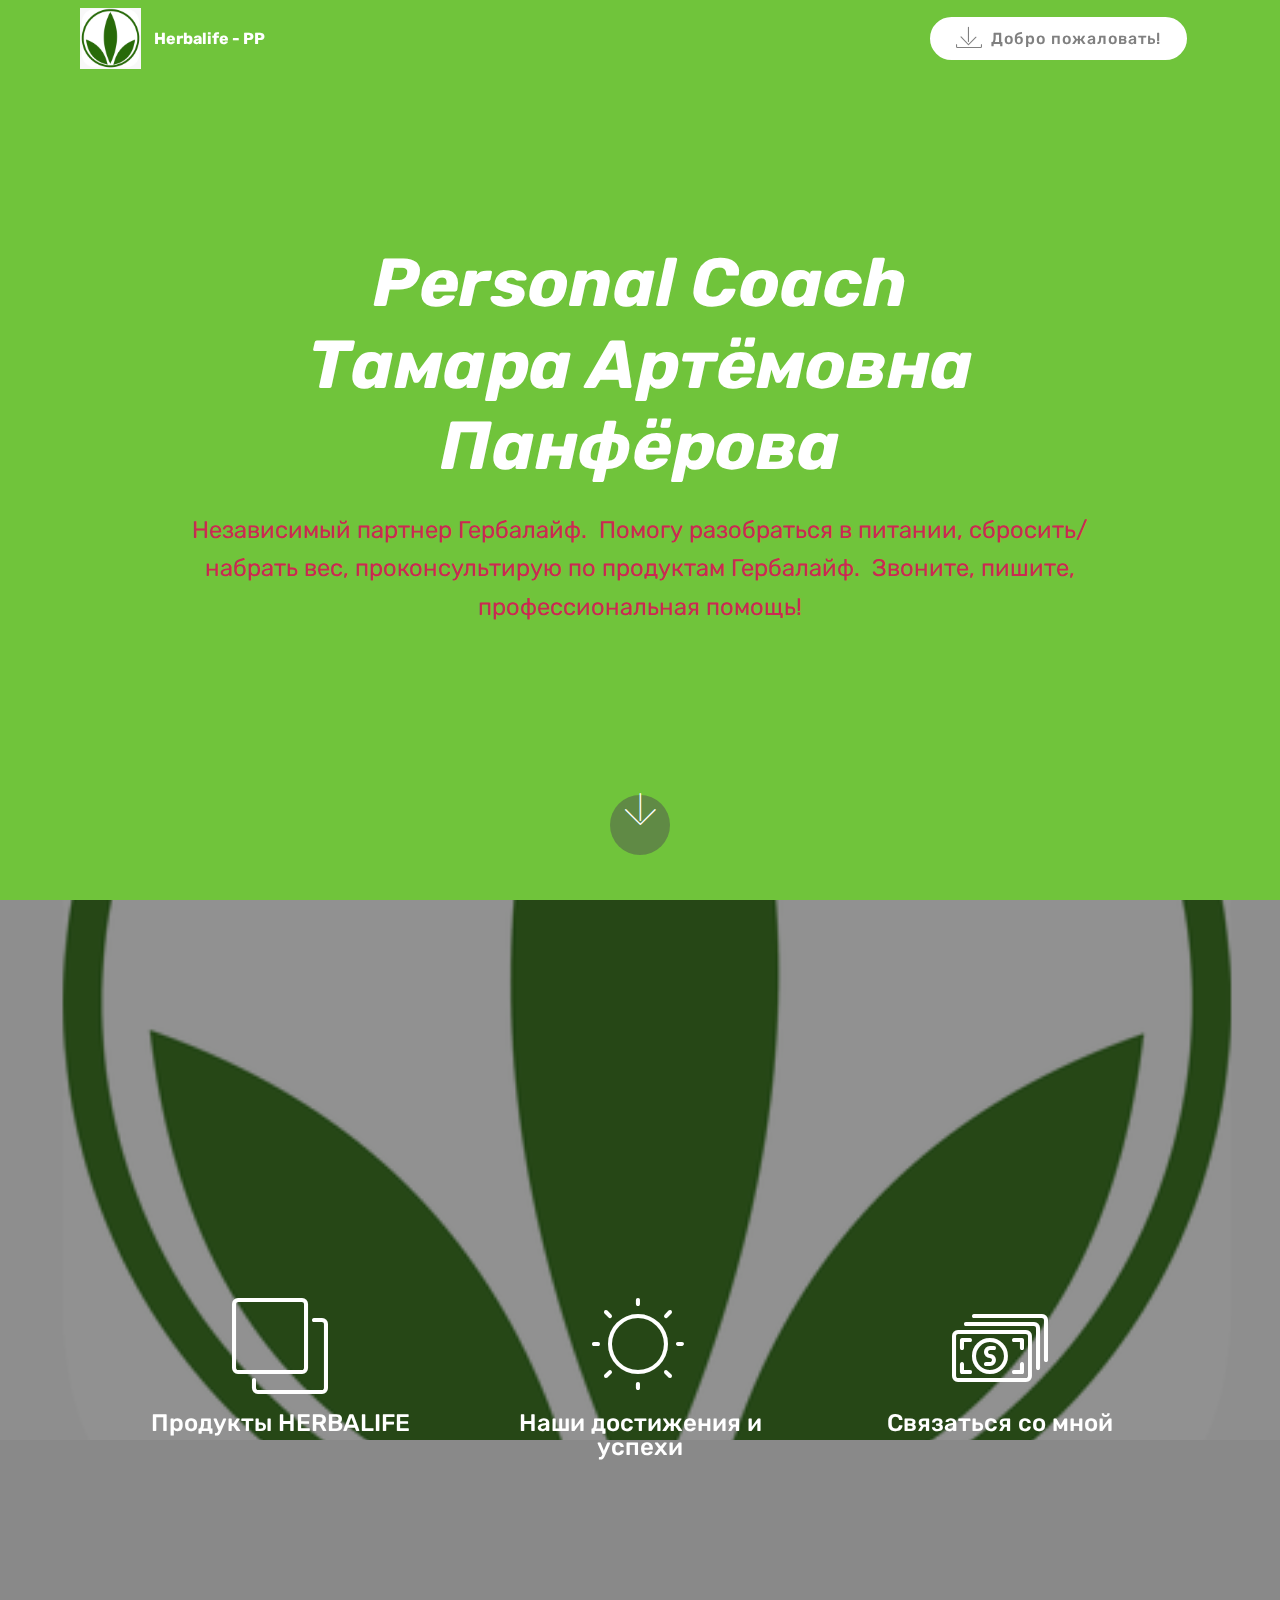
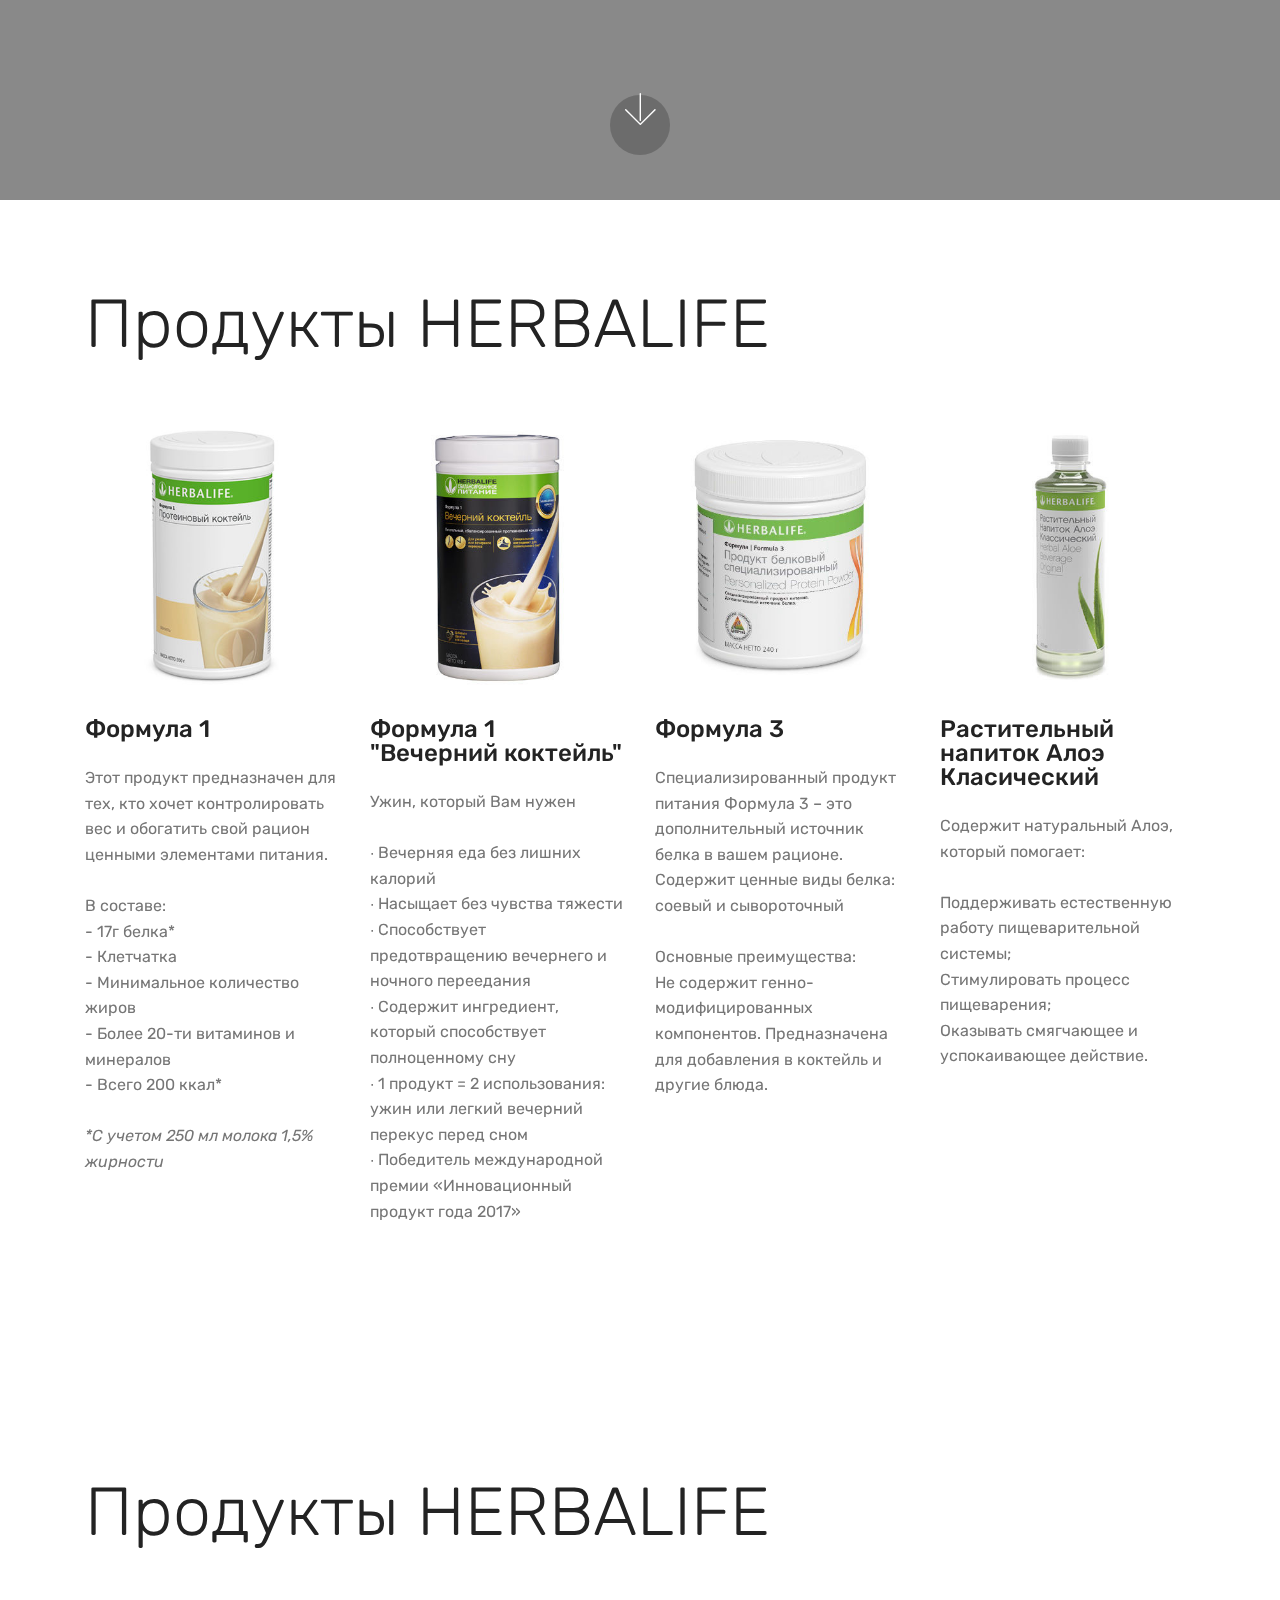
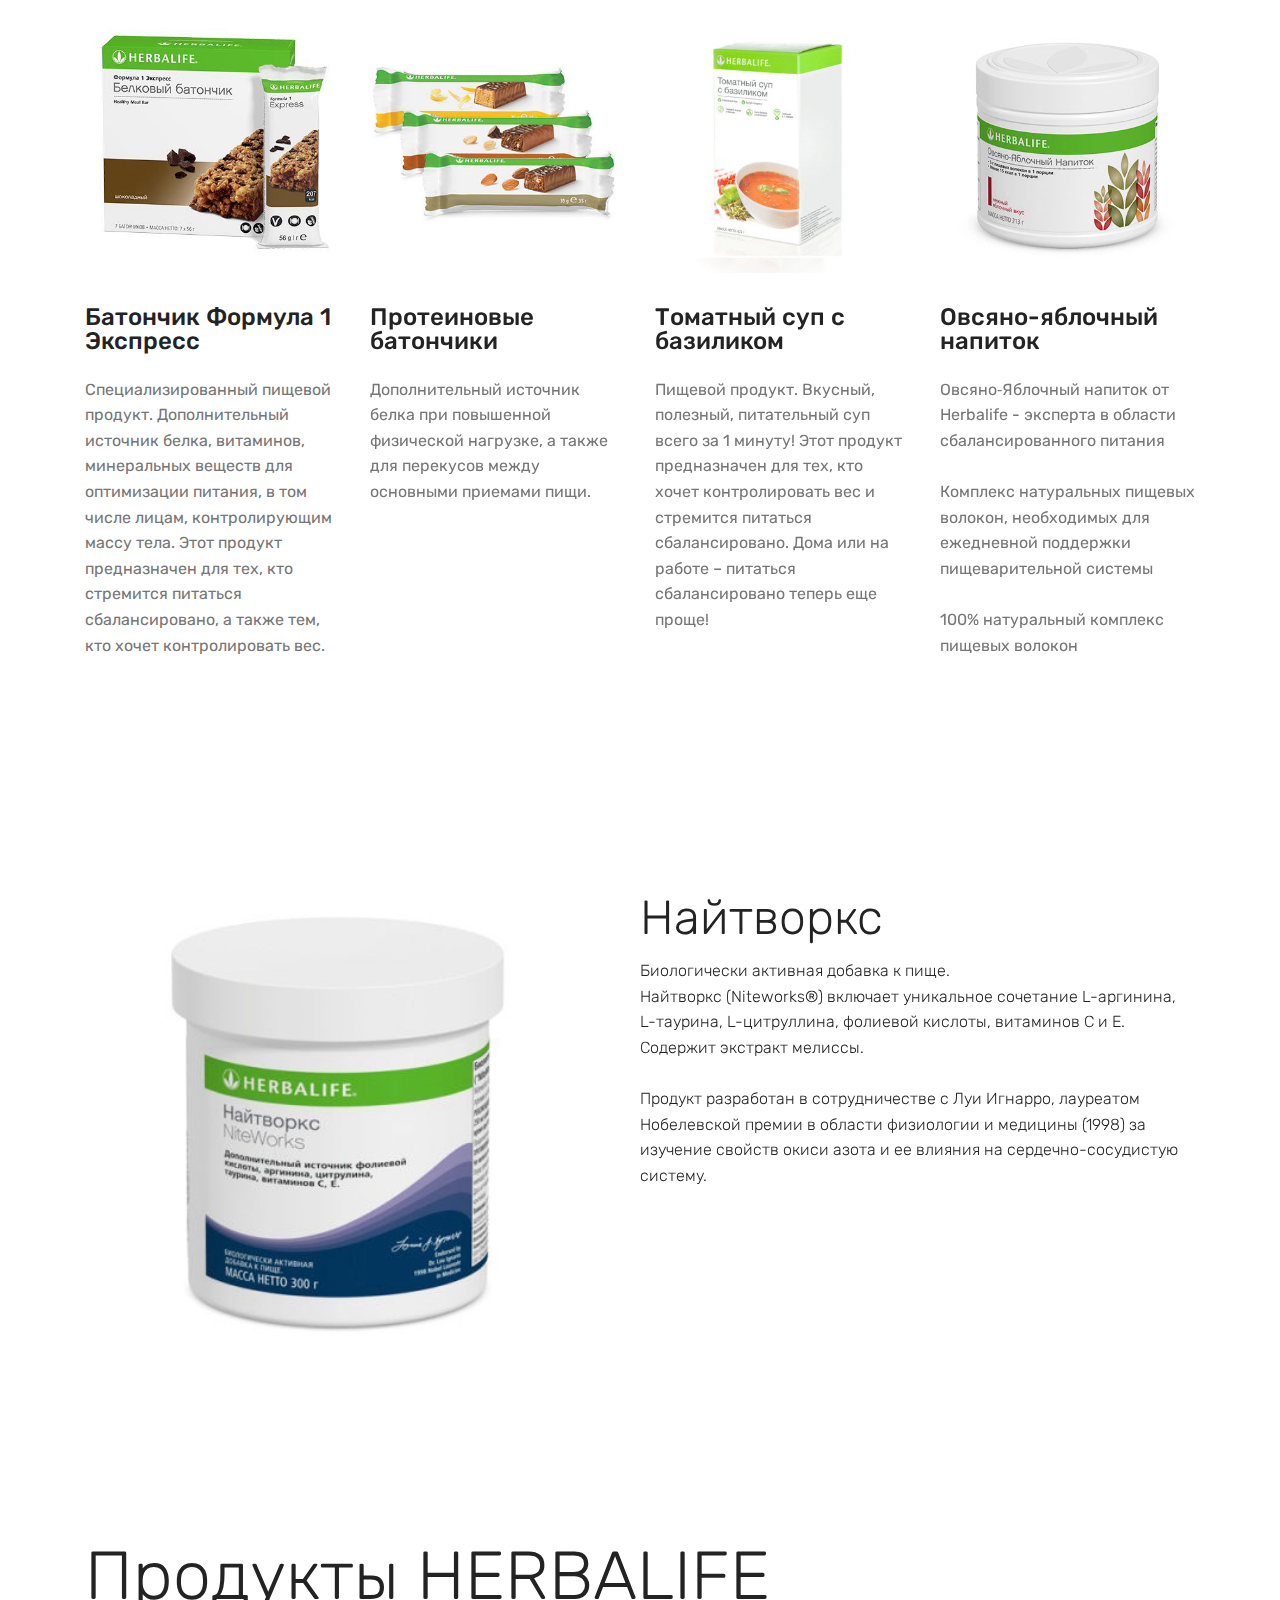
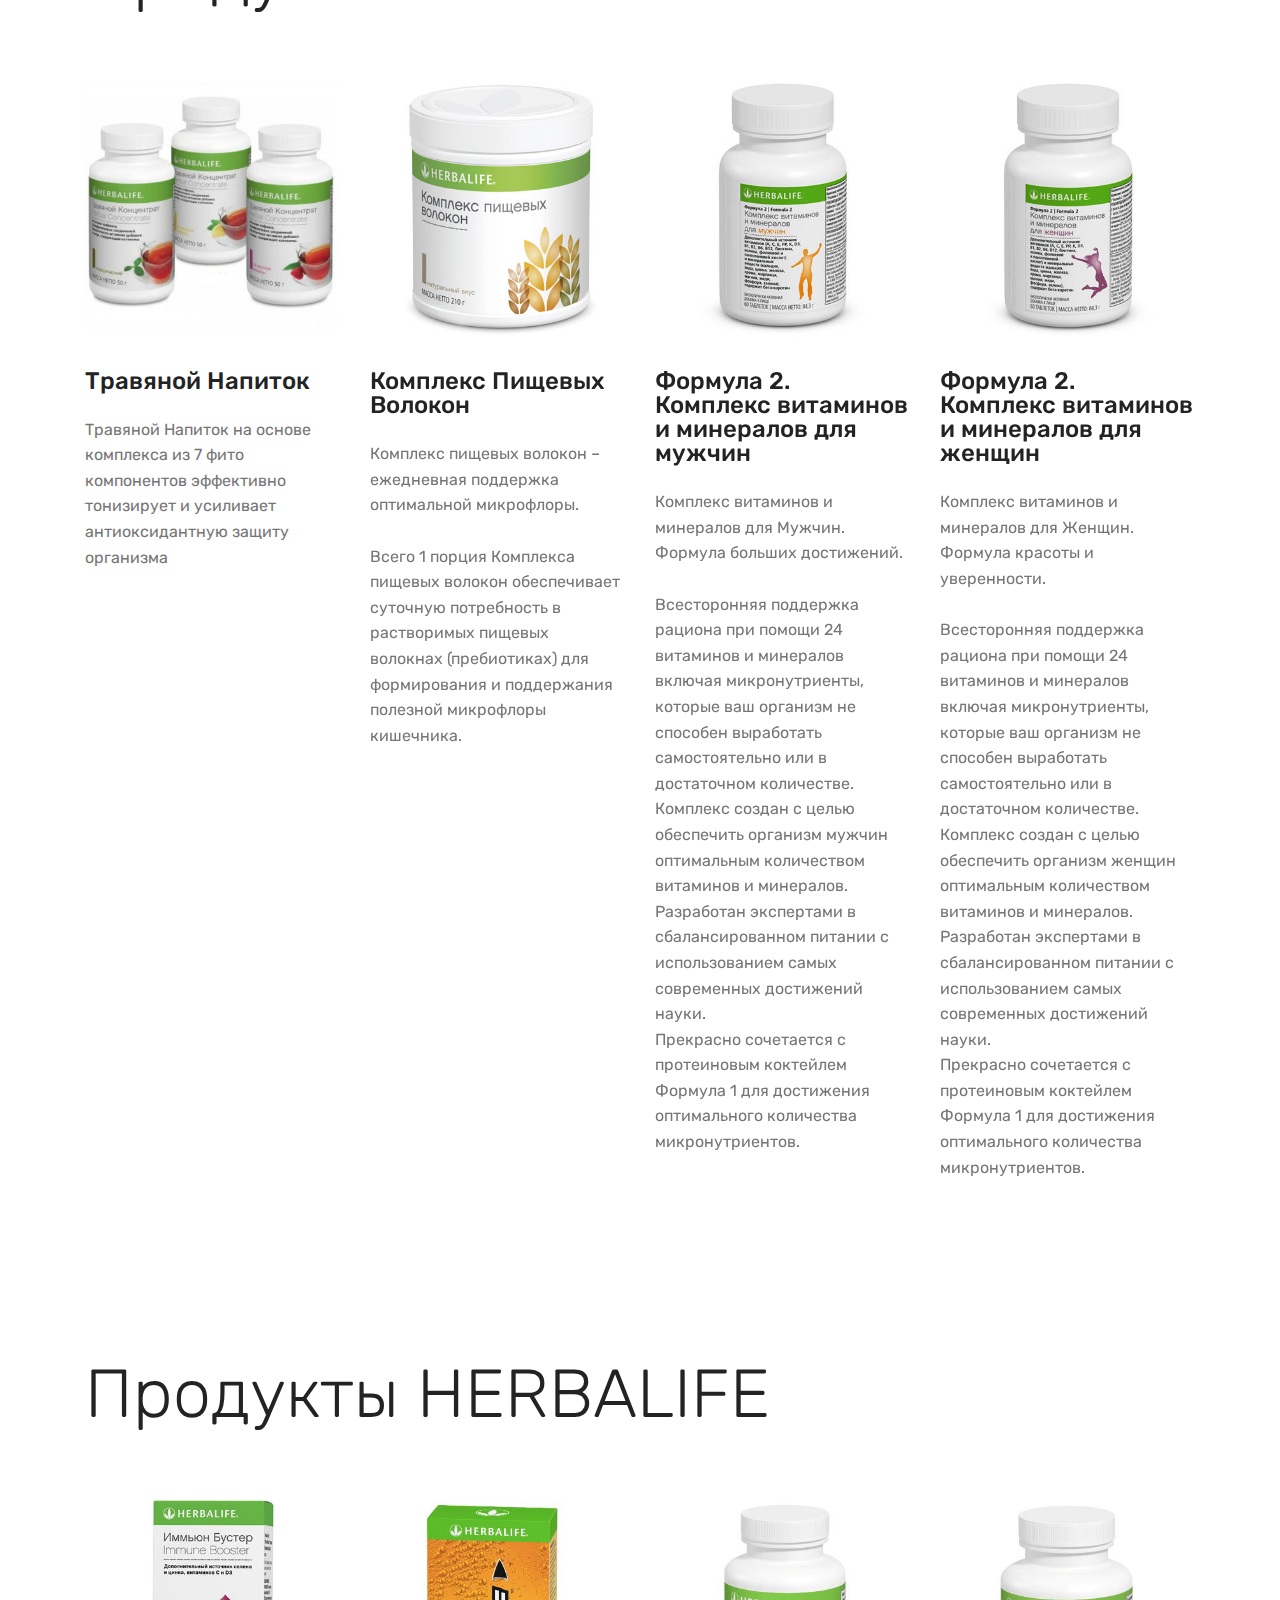
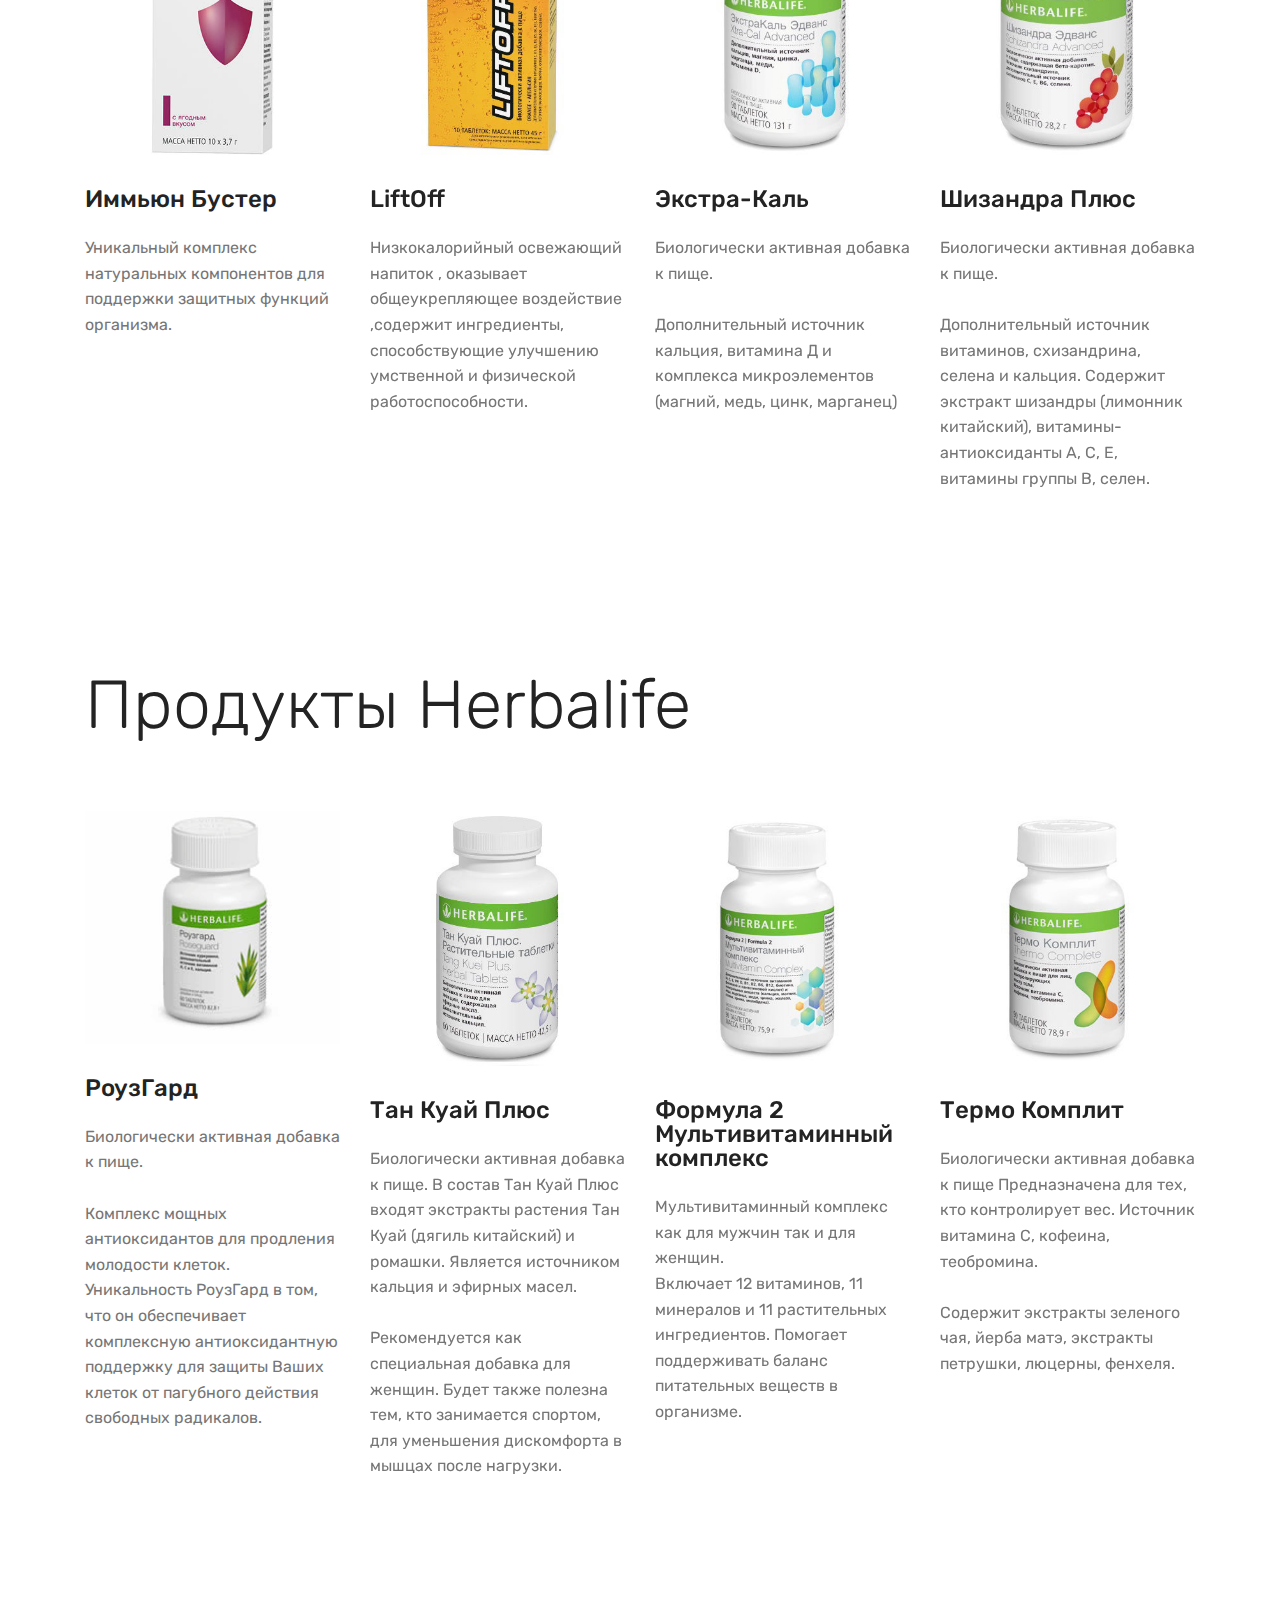
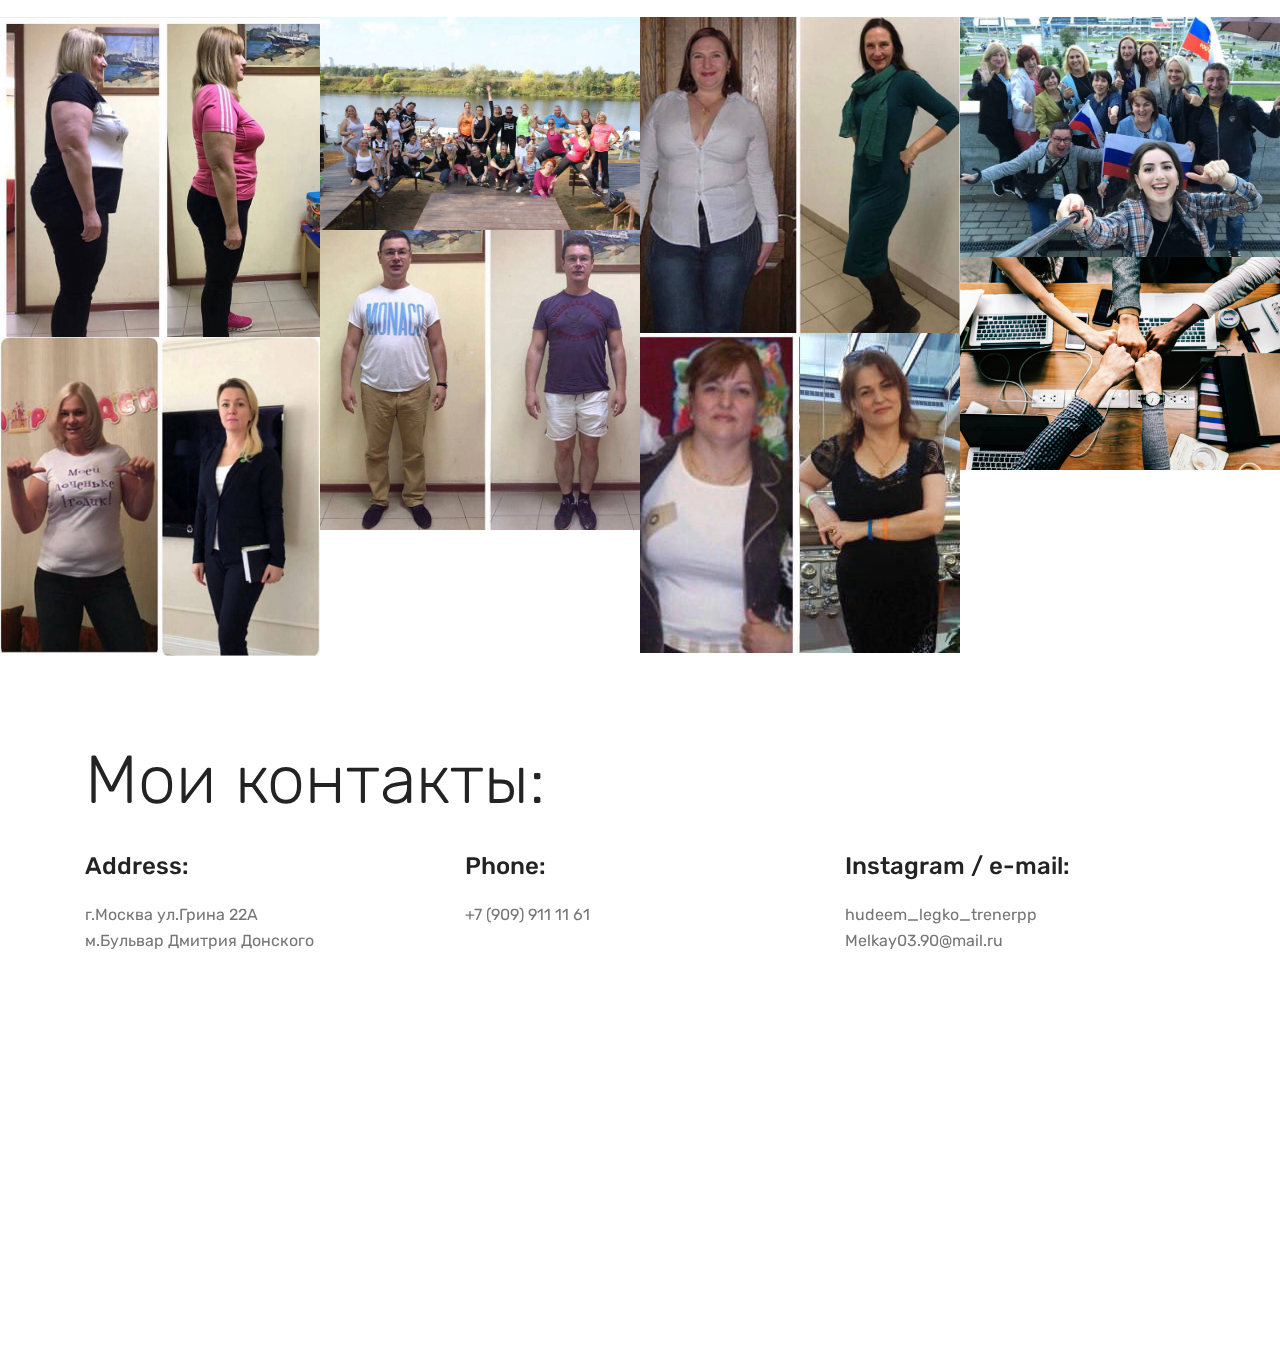
==== index.html @ 55d9c032 "create github pages" ====
<!DOCTYPE html>
<html  >
<head>
  <!-- Site made with Mobirise Website Builder v4.9.7, https://mobirise.com -->
  <meta charset="UTF-8">
  <meta http-equiv="X-UA-Compatible" content="IE=edge">
  <meta name="generator" content="Mobirise v4.9.7, mobirise.com">
  <meta name="viewport" content="width=device-width, initial-scale=1, minimum-scale=1">
  <link rel="shortcut icon" href="assets/images/1200x630wa-1-232x122.png" type="image/x-icon">
  <meta name="description" content="">
  
  <title>Home</title>
  <link rel="stylesheet" href="assets/web/assets/mobirise-icons/mobirise-icons.css">
  <link rel="stylesheet" href="assets/tether/tether.min.css">
  <link rel="stylesheet" href="assets/bootstrap/css/bootstrap.min.css">
  <link rel="stylesheet" href="assets/bootstrap/css/bootstrap-grid.min.css">
  <link rel="stylesheet" href="assets/bootstrap/css/bootstrap-reboot.min.css">
  <link rel="stylesheet" href="assets/dropdown/css/style.css">
  <link rel="stylesheet" href="assets/socicon/css/styles.css">
  <link rel="stylesheet" href="assets/theme/css/style.css">
  <link rel="stylesheet" href="assets/gallery/style.css">
  <link rel="stylesheet" href="assets/mobirise/css/mbr-additional.css" type="text/css">
  
  
  
</head>
<body>
  <section class="menu cid-qTkzRZLJNu" once="menu" id="menu1-0">

    

    <nav class="navbar navbar-expand beta-menu navbar-dropdown align-items-center navbar-fixed-top navbar-toggleable-sm bg-color transparent">
        <button class="navbar-toggler navbar-toggler-right" type="button" data-toggle="collapse" data-target="#navbarSupportedContent" aria-controls="navbarSupportedContent" aria-expanded="false" aria-label="Toggle navigation">
            <div class="hamburger">
                <span></span>
                <span></span>
                <span></span>
                <span></span>
            </div>
        </button>
        <div class="menu-logo">
            <div class="navbar-brand">
                <span class="navbar-logo">
                    <a href="https://mobirise.com">
                         <img src="assets/images/1200x630wa-1-232x122.png" alt="Mobirise" title="" style="height: 3.8rem;">
                    </a>
                </span>
                <span class="navbar-caption-wrap"><a class="navbar-caption text-white display-4" href="index.html#footer1-2">Herbalife - PP</a></span>
            </div>
        </div>
        <div class="collapse navbar-collapse" id="navbarSupportedContent">
            
            <div class="navbar-buttons mbr-section-btn"><a class="btn btn-sm btn-primary display-4" href="#top"><span class="mbri-save mbr-iconfont mbr-iconfont-btn"></span>
                    
                    Добро пожаловать!</a></div>
        </div>
    </nav>
</section>

<section class="engine"><a href="https://mobirise.info/s">free bootstrap theme</a></section><section class="cid-qTkA127IK8 mbr-fullscreen" id="header2-1">

    

    

    <div class="container align-center">
        <div class="row justify-content-md-center">
            <div class="mbr-white col-md-10">
                <h1 class="mbr-section-title mbr-bold pb-3 mbr-fonts-style display-1"><em>Personal Coach</em><br><em>Тамара Артёмовна Панфёрова</em></h1>
                
                <p class="mbr-text pb-3 mbr-fonts-style display-5">
                    Независимый партнер Гербалайф. &nbsp;Помогу разобраться в питании, сбросить/набрать вес, проконсультирую по продуктам Гербалайф. &nbsp;Звоните, пишите, профессиональная помощь!
                </p>
                
            </div>
        </div>
    </div>
    <div class="mbr-arrow hidden-sm-down" aria-hidden="true">
        <a href="#next">
            <i class="mbri-down mbr-iconfont"></i>
        </a>
    </div>
</section>

<section class="header12 cid-rp78kiZLvm mbr-fullscreen mbr-parallax-background" id="header12-h">

    

    <div class="mbr-overlay" style="opacity: 0.5; background-color: rgb(35, 35, 35);">
    </div>

    <div class="container  ">
            <div class="media-container">
                <div class="col-md-12 align-center">
                    <h1 class="mbr-section-title pb-3 mbr-white mbr-bold mbr-fonts-style display-1"></h1>
                    
                    

                    <div class="icons-media-container mbr-white">
                        <div class="card col-12 col-md-6 col-lg-4">
                            <div class="icon-block">
                            <a href="https://mobirise.co/">
                                <span class="mbri-layers mbr-iconfont"></span>
                            </a>
                            </div>
                            <h5 class="mbr-fonts-style display-5">Продукты HERBALIFE</h5>
                        </div>

                        <div class="card col-12 col-md-6 col-lg-4">
                            <div class="icon-block">
                                <a href="page1.html#gallery3-d" target="_blank">
                                    <span class="mbr-iconfont mbri-sun"></span>
                                </a>
                            </div>
                            <h5 class="mbr-fonts-style display-5">Наши достижения и успехи</h5>
                        </div>

                        <div class="card col-12 col-md-6 col-lg-4">
                            <div class="icon-block">
                                <a href="https://mobirise.co/">
                                    <span class="mbri-cash mbr-iconfont"></span>
                                </a>
                            </div>
                            <h5 class="mbr-fonts-style display-5">
                                Связаться со мной</h5>
                        </div>

                        
                    </div>
                </div>
            </div>
    </div>

    <div class="mbr-arrow hidden-sm-down" aria-hidden="true">
        <a href="#next">
            <i class="mbri-down mbr-iconfont"></i>
        </a>
    </div>
</section>

<section class="services1 cid-rp3eCXxbg6" id="services1-4">
    <!---->
    
    <!---->
    <!--Overlay-->
    
    <!--Container-->
    <div class="container">
        <div class="row justify-content-center">
            <!--Titles-->
            <div class="title pb-5 col-12">
                <h2 class="align-left pb-3 mbr-fonts-style display-1">
                    Продукты HERBALIFE</h2>
                
            </div>
            <!--Card-1-->
            <div class="card col-12 col-md-6 col-lg-3">
                <div class="card-wrapper">
                    <div class="card-img">
                        <img src="assets/images/formula1-400x400.jpg" alt="Mobirise" title="">
                    </div>
                    <div class="card-box pb-md-5">
                        <h4 class="card-title mbr-fonts-style display-5">Формула 1</h4>
                        <p class="mbr-text mbr-fonts-style display-7">
                            Этот продукт предназначен для тех, кто хочет контролировать вес и обогатить свой рацион ценными элементами питания.<br><br>В составе:
<br>- 17г белка*
<br>- Клетчатка
<br>- Минимальное количество жиров
<br>- Более 20-ти витаминов и минералов
<br>- Всего 200 ккал*
<br>
<br><em>*С учетом 250 мл молока 1,5% жирности</em><br>
                        </p>
                        <!--Btn-->
                        
                    </div>
                </div>
            </div>
            <!--Card-2-->
            <div class="card col-12 col-md-6 col-lg-3">
                <div class="card-wrapper">
                    <div class="card-img">
                        <img src="assets/images/-400x400.jpg" alt="Mobirise" title="">
                    </div>
                    <div class="card-box pb-md-5">
                        <h4 class="card-title mbr-fonts-style display-5">Формула 1 "Вечерний коктейль"</h4>
                        <p class="mbr-text mbr-fonts-style display-7">Ужин, который Вам нужен&nbsp;<br>
<br>∙ Вечерняя еда без лишних калорий<br>∙ Насыщает без чувства тяжести<br>∙ Способствует предотвращению вечернего и ночного переедания&nbsp;<br>∙ Содержит ингредиент, который способствует полноценному сну<br>∙ 1 продукт = 2 использования: ужин или легкий вечерний перекус перед сном
<br>∙ Победитель международной премии «Инновационный продукт года 2017»&nbsp;<br><br></p>
                        <!--Btn-->
                        
                    </div>
                </div>
            </div>
            <!--Card-3-->
            <div class="card col-12 col-md-6 col-lg-3">
                <div class="card-wrapper">
                    <div class="card-img">
                        <img src="assets/images/-400x400110.jpg" alt="Mobirise" title="">
                    </div>
                    <div class="card-box">
                        <h4 class="card-title mbr-fonts-style display-5">
                            Формула 3</h4>
                        <p class="mbr-text mbr-fonts-style display-7">
                            Специализированный продукт питания  Формула 3 – это дополнительный источник белка в вашем рационе. Содержит ценные виды белка: соевый и сывороточный<br><br>Основные преимущества:&nbsp;<br>Не содержит генно-модифицированных компонентов. Предназначена для добавления в коктейль и другие блюда.<br>
                        </p>
                        <!--Btn-->
                        
                    </div>
                </div>
            </div>
            <!--Card-4-->
            <div class="card col-12 col-md-6 col-lg-3 last-child">
                <div class="card-wrapper">
                    <div class="card-img">
                        <img src="assets/images/0006-herbal-aloe-concentrate-400x400.jpg" alt="Mobirise" title="">
                    </div>
                    <div class="card-box">
                        <h4 class="card-title mbr-fonts-style display-5">
                            Растительный напиток Алоэ Класический</h4>
                        <p class="mbr-text mbr-fonts-style display-7">Содержит натуральный Алоэ, который помогает:
<br>
<br>Поддерживать естественную работу пищеварительной системы;
<br>Стимулировать процесс пищеварения;
<br>Оказывать смягчающее и успокаивающее действие.</p>
                        <!--Btn-->
                        
                    </div>
                </div>
            </div>
        </div>
    </div>
</section>

<section class="services1 cid-rp3eEZZLVO" id="services1-5">
    <!---->
    
    <!---->
    <!--Overlay-->
    
    <!--Container-->
    <div class="container">
        <div class="row justify-content-center">
            <!--Titles-->
            <div class="title pb-5 col-12">
                <h2 class="align-left pb-3 mbr-fonts-style display-1">
                    Продукты HERBALIFE</h2>
                
            </div>
            <!--Card-1-->
            <div class="card col-12 col-md-6 col-lg-3">
                <div class="card-wrapper">
                    <div class="card-img">
                        <img src="assets/images/-400x400111.jpg" alt="Mobirise" title="">
                    </div>
                    <div class="card-box pb-md-5">
                        <h4 class="card-title mbr-fonts-style display-5">Батончик Формула 1  Экспресc</h4>
                        <p class="mbr-text mbr-fonts-style display-7">
                            Специализированный пищевой продукт. Дополнительный источник белка, витаминов, минеральных веществ для оптимизации питания, в том числе лицам, контролирующим массу тела. Этот продукт предназначен для тех, кто стремится питаться сбалансировано, а также тем, кто хочет контролировать вес.
                        </p>
                        <!--Btn-->
                        
                    </div>
                </div>
            </div>
            <!--Card-2-->
            <div class="card col-12 col-md-6 col-lg-3">
                <div class="card-wrapper">
                    <div class="card-img">
                        <img src="assets/images/0258-protein-bars-400x400.jpg" alt="Mobirise" title="">
                    </div>
                    <div class="card-box pb-md-5">
                        <h4 class="card-title mbr-fonts-style display-5">Протеиновые батончики</h4>
                        <p class="mbr-text mbr-fonts-style display-7">
                            Дополнительный источник белка при повышенной физической нагрузке, а также для перекусов между основными приемами пищи.
                        </p>
                        <!--Btn-->
                        
                    </div>
                </div>
            </div>
            <!--Card-3-->
            <div class="card col-12 col-md-6 col-lg-3">
                <div class="card-wrapper">
                    <div class="card-img">
                        <img src="assets/images/tomato-soup-155-400x400.jpg" alt="Mobirise" title="">
                    </div>
                    <div class="card-box">
                        <h4 class="card-title mbr-fonts-style display-5">Томатный суп с базиликом</h4>
                        <p class="mbr-text mbr-fonts-style display-7">
                            Пищевой продукт. Вкусный, полезный, питательный суп всего за 1 минуту! Этот продукт предназначен для тех, кто хочет контролировать вес и стремится питаться сбалансировано. Дома или на работе – питаться сбалансировано теперь еще проще!
                        </p>
                        <!--Btn-->
                        
                    </div>
                </div>
            </div>
            <!--Card-4-->
            <div class="card col-12 col-md-6 col-lg-3 last-child">
                <div class="card-wrapper">
                    <div class="card-img">
                        <img src="assets/images/2864-oatapple-fiber-400x400.jpg" alt="Mobirise" title="">
                    </div>
                    <div class="card-box">
                        <h4 class="card-title mbr-fonts-style display-5">Овсяно-яблочный напиток</h4>
                        <p class="mbr-text mbr-fonts-style display-7">Овсяно‐Яблочный напиток от Herbalife - эксперта в области сбалансированного питания
<br>
<br>Комплекс натуральных пищевых волокон, необходимых для ежедневной поддержки пищеварительной системы
<br>
<br>100% натуральный комплекс пищевых волокон</p>
                        <!--Btn-->
                        
                    </div>
                </div>
            </div>
        </div>
    </div>
</section>

<section class="services2 cid-rp3m6EIv7I" id="services2-8">
    <!---->
    
    <!---->
    <!--Overlay-->
    
    <!--Container-->
    <div class="container">
        <div class="col-md-12">
            <div class="media-container-row">
                <div class="mbr-figure" style="width: 50%;">
                    <img src="assets/images/0036-niteworks-new-400x400.jpg" alt="Mobirise" title="">
                </div>
                <div class="align-left aside-content">
                    <h2 class="mbr-title pt-2 mbr-fonts-style display-2">
                        Найтворкс
                    </h2>
                    <div class="mbr-section-text">
                        <p class="mbr-text text1 pt-2 mbr-light mbr-fonts-style display-7">Биологически активная добавка к пище.
<br>Найтворкс (Niteworks®) включает уникальное сочетание L-аргинина, L-таурина, L-цитруллина, фолиевой кислоты, витаминов С и Е. Содержит экстракт мелиссы.<br><br>Продукт разработан в сотрудничестве с Луи Игнарро, лауреатом Нобелевской премии в области физиологии и медицины (1998) за изучение свойств окиси азота и ее влияния на сердечно-сосудистую систему.<br></p>
                        
                    </div>
                    <!--Btn-->
                    
                </div>
            </div>
        </div>
    </div>
</section>

<section class="services1 cid-rp3mJ1euEC" id="services1-9">
    <!---->
    
    <!---->
    <!--Overlay-->
    
    <!--Container-->
    <div class="container">
        <div class="row justify-content-center">
            <!--Titles-->
            <div class="title pb-5 col-12">
                <h2 class="align-left pb-3 mbr-fonts-style display-1">Продукты HERBALIFE</h2>
                
            </div>
            <!--Card-1-->
            <div class="card col-12 col-md-6 col-lg-3">
                <div class="card-wrapper">
                    <div class="card-img">
                        <img src="assets/images/htc-new-105-400x399.jpg" alt="Mobirise" title="">
                    </div>
                    <div class="card-box pb-md-5">
                        <h4 class="card-title mbr-fonts-style display-5">Травяной  Напиток</h4>
                        <p class="mbr-text mbr-fonts-style display-7">
                            Травяной Напиток на основе комплекса из 7 фито компонентов эффективно тонизирует и усиливает антиоксидантную защиту организма
                        </p>
                        <!--Btn-->
                        
                    </div>
                </div>
            </div>
            <!--Card-2-->
            <div class="card col-12 col-md-6 col-lg-3">
                <div class="card-wrapper">
                    <div class="card-img">
                        <img src="assets/images/2865-2-400x400.jpg" alt="Mobirise" title="">
                    </div>
                    <div class="card-box pb-md-5">
                        <h4 class="card-title mbr-fonts-style display-5">Комплекс Пищевых Волокон</h4>
                        <p class="mbr-text mbr-fonts-style display-7">Комплекс пищевых волокон – ежедневная поддержка оптимальной микрофлоры.
<br>
<br>Всего 1 порция Комплекса пищевых волокон обеспечивает суточную потребность в растворимых пищевых волокнах (пребиотиках) для формирования и поддержания полезной микрофлоры кишечника.</p>
                        <!--Btn-->
                        
                    </div>
                </div>
            </div>
            <!--Card-3-->
            <div class="card col-12 col-md-6 col-lg-3">
                <div class="card-wrapper">
                    <div class="card-img">
                        <img src="assets/images/-400x400112.jpg" alt="Mobirise" title="">
                    </div>
                    <div class="card-box">
                        <h4 class="card-title mbr-fonts-style display-5">Формула 2. Комплекс витаминов и минералов для мужчин</h4>
                        <p class="mbr-text mbr-fonts-style display-7">Комплекс витаминов и минералов для Мужчин. Формула больших достижений.
<br>
<br>Всесторонняя поддержка рациона при помощи 24 витаминов и минералов включая микронутриенты, которые ваш организм не способен выработать самостоятельно или в достаточном количестве.
<br>Комплекс создан с целью обеспечить организм мужчин оптимальным количеством витаминов и минералов.
<br>Разработан экспертами в сбалансированном питании с использованием самых современных достижений науки.
<br>Прекрасно сочетается с протеиновым коктейлем Формула 1 для достижения оптимального количества микронутриентов.</p>
                        <!--Btn-->
                        
                    </div>
                </div>
            </div>
            <!--Card-4-->
            <div class="card col-12 col-md-6 col-lg-3 last-child">
                <div class="card-wrapper">
                    <div class="card-img">
                        <img src="assets/images/-400x400113.jpg" alt="Mobirise" title="">
                    </div>
                    <div class="card-box">
                        <h4 class="card-title mbr-fonts-style display-5">Формула 2. Комплекс витаминов и минералов для женщин</h4>
                        <p class="mbr-text mbr-fonts-style display-7">Комплекс витаминов и минералов для Женщин. Формула красоты и уверенности.
<br>
<br>Всесторонняя поддержка рациона при помощи 24 витаминов и минералов включая микронутриенты, которые ваш организм не способен выработать самостоятельно или в достаточном количестве.
<br>Комплекс создан с целью обеспечить организм женщин оптимальным количеством витаминов и минералов.
<br>Разработан экспертами в сбалансированном питании с использованием самых современных достижений науки.
<br>Прекрасно сочетается с протеиновым коктейлем Формула 1 для достижения оптимального количества микронутриентов.</p>
                        <!--Btn-->
                        
                    </div>
                </div>
            </div>
        </div>
    </div>
</section>

<section class="services1 cid-rp3mJIpO03" id="services1-a">
    <!---->
    
    <!---->
    <!--Overlay-->
    
    <!--Container-->
    <div class="container">
        <div class="row justify-content-center">
            <!--Titles-->
            <div class="title pb-5 col-12">
                <h2 class="align-left pb-3 mbr-fonts-style display-1">Продукты HERBALIFE</h2>
                
            </div>
            <!--Card-1-->
            <div class="card col-12 col-md-6 col-lg-3">
                <div class="card-wrapper">
                    <div class="card-img">
                        <img src="assets/images/-400x400114.jpg" alt="Mobirise" title="">
                    </div>
                    <div class="card-box pb-md-5">
                        <h4 class="card-title mbr-fonts-style display-5">Иммьюн Бустер</h4>
                        <p class="mbr-text mbr-fonts-style display-7">Уникальный комплекс натуральных компонентов для поддержки защитных функций организма.</p>
                        <!--Btn-->
                        
                    </div>
                </div>
            </div>
            <!--Card-2-->
            <div class="card col-12 col-md-6 col-lg-3">
                <div class="card-wrapper">
                    <div class="card-img">
                        <img src="assets/images/3151-liftoff-orange-new-400x400.jpg" alt="Mobirise" title="">
                    </div>
                    <div class="card-box pb-md-5">
                        <h4 class="card-title mbr-fonts-style display-5">
                            LiftOff
                        </h4>
                        <p class="mbr-text mbr-fonts-style display-7">
                            Низкокалорийный освежающий напиток , оказывает общеукрепляющее воздействие ,содержит ингредиенты, способствующие улучшению умственной и физической работоспособности.
                        </p>
                        <!--Btn-->
                        
                    </div>
                </div>
            </div>
            <!--Card-3-->
            <div class="card col-12 col-md-6 col-lg-3">
                <div class="card-wrapper">
                    <div class="card-img">
                        <img src="assets/images/0020-xtracal-advacned-new-400x400.jpg" alt="Mobirise" title="">
                    </div>
                    <div class="card-box">
                        <h4 class="card-title mbr-fonts-style display-5">
                            Экстра-Каль
                        </h4>
                        <p class="mbr-text mbr-fonts-style display-7">
                            Биологически активная добавка к пище. <br><br>Дополнительный источник кальция, витамина Д и комплекса микроэлементов (магний, медь, цинк, марганец)<br>
                        </p>
                        <!--Btn-->
                        
                    </div>
                </div>
            </div>
            <!--Card-4-->
            <div class="card col-12 col-md-6 col-lg-3 last-child">
                <div class="card-wrapper">
                    <div class="card-img">
                        <img src="assets/images/0022-schizandra-advanced-new-400x400.jpg" alt="Mobirise" title="">
                    </div>
                    <div class="card-box">
                        <h4 class="card-title mbr-fonts-style display-5">Шизандра Плюс</h4>
                        <p class="mbr-text mbr-fonts-style display-7">Биологически активная добавка к пище.
<br>
<br>Дополнительный источник витаминов, схизандрина, селена и кальция. Содержит экстракт шизандры (лимонник китайский), витамины-антиоксиданты А, С, Е, витамины группы В, селен.</p>
                        <!--Btn-->
                        
                    </div>
                </div>
            </div>
        </div>
    </div>
</section>

<section class="services1 cid-rp3re0swBE" id="services1-b">
    <!---->
    
    <!---->
    <!--Overlay-->
    
    <!--Container-->
    <div class="container">
        <div class="row justify-content-center">
            <!--Titles-->
            <div class="title pb-5 col-12">
                <h2 class="align-left pb-3 mbr-fonts-style display-1">Продукты Herbalife</h2>
                
            </div>
            <!--Card-1-->
            <div class="card col-12 col-md-6 col-lg-3">
                <div class="card-wrapper">
                    <div class="card-img">
                        <img src="assets/images/rouseguard-251x229.png" alt="Mobirise" title="">
                    </div>
                    <div class="card-box pb-md-5">
                        <h4 class="card-title mbr-fonts-style display-5">
                            РоузГард
                        </h4>
                        <p class="mbr-text mbr-fonts-style display-7">Биологически активная добавка к пище.
<br>
<br>Комплекс мощных антиоксидантов для продления молодости клеток.
<br>Уникальность РоузГард в том, что он обеспечивает комплексную антиоксидантную поддержку  для защиты Ваших клеток от пагубного действия свободных радикалов.</p>
                        <!--Btn-->
                        
                    </div>
                </div>
            </div>
            <!--Card-2-->
            <div class="card col-12 col-md-6 col-lg-3">
                <div class="card-wrapper">
                    <div class="card-img">
                        <img src="assets/images/0003-tang-kuei-plus-new-400x400.jpg" alt="Mobirise" title="">
                    </div>
                    <div class="card-box pb-md-5">
                        <h4 class="card-title mbr-fonts-style display-5">Тан Куай Плюс</h4>
                        <p class="mbr-text mbr-fonts-style display-7">
                            Биологически активная добавка к пище. В состав Тан Куай Плюс входят экстракты растения Тан Куай (дягиль китайский) и ромашки. Является источником кальция и эфирных масел.<br><br>Рекомендуется как специальная добавка для женщин. Будет также полезна тем, кто занимается спортом, для уменьшения дискомфорта в мышцах после нагрузки.&nbsp;<br>
                        </p>
                        <!--Btn-->
                        
                    </div>
                </div>
            </div>
            <!--Card-3-->
            <div class="card col-12 col-md-6 col-lg-3">
                <div class="card-wrapper">
                    <div class="card-img">
                        <img src="assets/images/3115-f2-400x400.jpg" alt="Mobirise" title="">
                    </div>
                    <div class="card-box">
                        <h4 class="card-title mbr-fonts-style display-5">Формула 2 Мультивитаминный  комплекс</h4>
                        <p class="mbr-text mbr-fonts-style display-7">
                            Мультивитаминный комплекс как для мужчин так и для женщин. <br>Включает 12 витаминов, 11 минералов и 11 растительных ингредиентов. Помогает поддерживать баланс питательных веществ в организме.
                        </p>
                        <!--Btn-->
                        
                    </div>
                </div>
            </div>
            <!--Card-4-->
            <div class="card col-12 col-md-6 col-lg-3 last-child">
                <div class="card-wrapper">
                    <div class="card-img">
                        <img src="assets/images/0050-termocomplete-new-400x400.jpg" alt="Mobirise" title="">
                    </div>
                    <div class="card-box">
                        <h4 class="card-title mbr-fonts-style display-5">Термо Комплит</h4>
                        <p class="mbr-text mbr-fonts-style display-7">
                            Биологически активная добавка к пище Предназначена для тех, кто контролирует вес. Источник витамина С, кофеина, теобромина.<br><br>Содержит экстракты зеленого чая, йерба матэ, экстракты петрушки, люцерны, фенхеля.&nbsp;<br>
                        </p>
                        <!--Btn-->
                        
                    </div>
                </div>
            </div>
        </div>
    </div>
</section>

<section class="mbr-gallery mbr-slider-carousel cid-rp3wYDKoS4" id="gallery3-d">

    

    <div>
        <div><!-- Filter --><!-- Gallery --><div class="mbr-gallery-row"><div class="mbr-gallery-layout-default"><div><div><div class="mbr-gallery-item mbr-gallery-item--p0" data-video-url="false" data-tags="Потрясающие"><div href="#lb-gallery3-d" data-slide-to="0" data-toggle="modal"><img src="assets/images/c9f6b59e-a775-4bc5-8f7c-9e37a6b9a6a2-732x734-732x734.jpg" alt="" title=""><span class="icon-focus"></span></div></div><div class="mbr-gallery-item mbr-gallery-item--p0" data-video-url="false" data-tags="Отзывчивый"><div href="#lb-gallery3-d" data-slide-to="1" data-toggle="modal"><img src="assets/images/04ceba4a-af18-4423-92ac-9ddd3e98c1d9-800x533-800x533.jpg" alt="" title=""><span class="icon-focus"></span></div></div><div class="mbr-gallery-item mbr-gallery-item--p0" data-video-url="false" data-tags="Творческий"><div href="#lb-gallery3-d" data-slide-to="2" data-toggle="modal"><img src="assets/images/86527d5d-b53d-46f9-92b8-8def27dcd910-750x741-750x741.jpg" alt="" title=""><span class="icon-focus"></span></div></div><div class="mbr-gallery-item mbr-gallery-item--p0" data-video-url="false" data-tags="Анимированный"><div href="#lb-gallery3-d" data-slide-to="3" data-toggle="modal"><img src="assets/images/0d13e28e-5e35-4077-9c3b-049a5fcb9562-800x601-800x601.jpg" alt="" title=""><span class="icon-focus"></span></div></div><div class="mbr-gallery-item mbr-gallery-item--p0" data-video-url="false" data-tags="Потрясающие"><div href="#lb-gallery3-d" data-slide-to="4" data-toggle="modal"><img src="assets/images/ddcdc5c0-7b39-4f5d-8b05-e878eb629ef5-750x703-750x703.jpg" alt="" title=""><span class="icon-focus"></span></div></div><div class="mbr-gallery-item mbr-gallery-item--p0" data-video-url="false" data-tags="Потрясающие"><div href="#lb-gallery3-d" data-slide-to="5" data-toggle="modal"><img src="assets/images/background6.jpg" alt="" title=""><span class="icon-focus"></span></div></div><div class="mbr-gallery-item mbr-gallery-item--p0" data-video-url="false" data-tags="Отзывчивый"><div href="#lb-gallery3-d" data-slide-to="6" data-toggle="modal"><img src="assets/images/320x320-320x320.jpg" alt="" title=""><span class="icon-focus"></span></div></div><div class="mbr-gallery-item mbr-gallery-item--p0" data-video-url="false" data-tags="Анимированный"><div href="#lb-gallery3-d" data-slide-to="7" data-toggle="modal"><img src="assets/images/d5f3eee0-7f43-4399-bbc8-40f4482822a2-750x747-750x747.jpg" alt="" title=""><span class="icon-focus"></span></div></div></div></div><div class="clearfix"></div></div></div><!-- Lightbox --><div data-app-prevent-settings="" class="mbr-slider modal fade carousel slide" tabindex="-1" data-keyboard="true" data-interval="false" id="lb-gallery3-d"><div class="modal-dialog"><div class="modal-content"><div class="modal-body"><div class="carousel-inner"><div class="carousel-item active"><img src="assets/images/c9f6b59e-a775-4bc5-8f7c-9e37a6b9a6a2-732x734.jpg" alt="" title=""></div><div class="carousel-item"><img src="assets/images/04ceba4a-af18-4423-92ac-9ddd3e98c1d9-800x533.jpg" alt="" title=""></div><div class="carousel-item"><img src="assets/images/86527d5d-b53d-46f9-92b8-8def27dcd910-750x741.jpg" alt="" title=""></div><div class="carousel-item"><img src="assets/images/0d13e28e-5e35-4077-9c3b-049a5fcb9562-800x601.jpg" alt="" title=""></div><div class="carousel-item"><img src="assets/images/ddcdc5c0-7b39-4f5d-8b05-e878eb629ef5-750x703.jpg" alt="" title=""></div><div class="carousel-item"><img src="assets/images/background6.jpg" alt="" title=""></div><div class="carousel-item"><img src="assets/images/-320x320.jpg" alt="" title=""></div><div class="carousel-item"><img src="assets/images/d5f3eee0-7f43-4399-bbc8-40f4482822a2-750x747.jpg" alt="" title=""></div></div><a class="carousel-control carousel-control-prev" role="button" data-slide="prev" href="#lb-gallery3-d"><span class="mbri-left mbr-iconfont" aria-hidden="true"></span><span class="sr-only">Previous</span></a><a class="carousel-control carousel-control-next" role="button" data-slide="next" href="#lb-gallery3-d"><span class="mbri-right mbr-iconfont" aria-hidden="true"></span><span class="sr-only">Next</span></a><a class="close" href="#" role="button" data-dismiss="modal"><span class="sr-only">Close</span></a></div></div></div></div></div>
    </div>

</section>

<section class="mbr-section contacts2 cid-rp3FzqI19u" id="contacts2-f">
    <!---->
    
    <!---->
    <!--Overlay-->
    
    <!--Container-->
    <div class="container">
        <div class="row">
            <!--Titles-->
            <div class="title col-12">
                <h2 class="align-left mbr-fonts-style display-1">
                    Мои контакты:</h2>
                
            </div>
            <div class="col-12">
                <div class="row justify-content-center">
                    <div class="col-12 col-md-4">
                        <div class="b b-adress">
                            <h5 class="align-left mbr-fonts-style m-0 display-5">
                                Address:
                            </h5>
                            <p class="mbr-text align-left mbr-fonts-style display-7">
                                г.Москва ул.Грина 22А<br>м.Бульвар Дмитрия Донского</p>
                        </div>
                    </div>
                    <div class="col-12 col-md-4">
                        <div class="b b-phone">
                            <h5 class="align-left mbr-fonts-style m-0 display-5">
                                Phone:
                            </h5>
                            <p class="mbr-text align-left mbr-fonts-style display-7">
                                +7 (909) 911 11 61</p>
                        </div>
                    </div>
                    <div class="col-12 col-md-4">
                        <div class="b b-mail">
                            <h5 class="align-left mbr-fonts-style m-0 display-5">Instagram / e-mail:
                            </h5>
                            <p class="mbr-text align-left mbr-fonts-style display-7">hudeem_legko_trenerpp <br>Melkay03.90@mail.ru</p>
                        </div>
                    </div>
                </div>
            </div>
        </div>
    </div>
</section>

<section class="cid-qTkAaeaxX5 mbr-reveal" id="footer1-2">

    

    

    <div class="container">
        <div class="media-container-row content text-white">
            <div class="col-12 col-md-3">
                <div class="media-wrap">
                    <a href="https://mobirise.com/">
                        <img src="assets/images/1468591203-herbalife-nutrition-logo-1-366x193.png" alt="Mobirise" title="">
                    </a>
                </div>
            </div>
            <div class="col-12 col-md-3 mbr-fonts-style display-7">
                <h5 class="pb-3">
                    Адрес:</h5>
                <p class="mbr-text">Российская Федерация<br>г. Москва ул. Грина 22а<br>3 этаж оф. 306&nbsp;<br>
                </p>
            </div>
            <div class="col-12 col-md-3 mbr-fonts-style display-7">
                <h5 class="pb-3">
                    Контакты:</h5>
                <p class="mbr-text">
                    Email: melkay03.90@mail.ru&nbsp;<br>Тел.: &nbsp; &nbsp;+7 (909) 911 11 61&nbsp;<br><br></p>
            </div>
            <div class="col-12 col-md-3 mbr-fonts-style display-7">
                <h5 class="pb-3">instagram:</h5>
                <p class="mbr-text"></p><p><a href="http://instagram.com/hudeem_legko_trenerpp" target="_blank"></a>hudeem_legko_trenerpp<br><br></p><p></p>
            </div>
        </div>
        <div class="footer-lower">
            <div class="media-container-row">
                <div class="col-sm-12">
                    <hr>
                </div>
            </div>
            <div class="media-container-row mbr-white">
                <div class="col-sm-6 copyright">
                    <p class="mbr-text mbr-fonts-style display-7">
                        © Copyright 2017 Mobirise - All Rights Reserved
                    </p>
                </div>
                <div class="col-md-6">
                    
                </div>
            </div>
        </div>
    </div>
</section>


  <script src="assets/web/assets/jquery/jquery.min.js"></script>
  <script src="assets/popper/popper.min.js"></script>
  <script src="assets/tether/tether.min.js"></script>
  <script src="assets/bootstrap/js/bootstrap.min.js"></script>
  <script src="assets/smoothscroll/smooth-scroll.js"></script>
  <script src="assets/dropdown/js/script.min.js"></script>
  <script src="assets/touchswipe/jquery.touch-swipe.min.js"></script>
  <script src="assets/parallax/jarallax.min.js"></script>
  <script src="assets/masonry/masonry.pkgd.min.js"></script>
  <script src="assets/imagesloaded/imagesloaded.pkgd.min.js"></script>
  <script src="assets/bootstrapcarouselswipe/bootstrap-carousel-swipe.js"></script>
  <script src="assets/vimeoplayer/jquery.mb.vimeo_player.js"></script>
  <script src="assets/theme/js/script.js"></script>
  <script src="assets/gallery/player.min.js"></script>
  <script src="assets/gallery/script.js"></script>
  <script src="assets/slidervideo/script.js"></script>
  
  
</body>
</html>
---- assets/web/assets/mobirise-icons/mobirise-icons.css ----
@font-face {
  font-family: 'MobiriseIcons';
  src:  url('mobirise-icons.eot?spat4u');
  src:  url('mobirise-icons.eot?spat4u#iefix') format('embedded-opentype'),
    url('mobirise-icons.ttf?spat4u') format('truetype'),
    url('mobirise-icons.woff?spat4u') format('woff'),
    url('mobirise-icons.svg?spat4u#MobiriseIcons') format('svg');
  font-weight: normal;
  font-style: normal;
}

[class^="mbri-"], [class*=" mbri-"] {
  /* use !important to prevent issues with browser extensions that change fonts */
  font-family: MobiriseIcons !important;
  speak: none;
  font-style: normal;
  font-weight: normal;
  font-variant: normal;
  text-transform: none;
  line-height: 1;

  /* Better Font Rendering =========== */
  -webkit-font-smoothing: antialiased;
  -moz-osx-font-smoothing: grayscale;
}

.mbri-add-submenu:before {
  content: "\e900";
}
.mbri-alert:before {
  content: "\e901";
}
.mbri-align-center:before {
  content: "\e902";
}
.mbri-align-justify:before {
  content: "\e903";
}
.mbri-align-left:before {
  content: "\e904";
}
.mbri-align-right:before {
  content: "\e905";
}
.mbri-android:before {
  content: "\e906";
}
.mbri-apple:before {
  content: "\e907";
}
.mbri-arrow-down:before {
  content: "\e908";
}
.mbri-arrow-next:before {
  content: "\e909";
}
.mbri-arrow-prev:before {
  content: "\e90a";
}
.mbri-arrow-up:before {
  content: "\e90b";
}
.mbri-bold:before {
  content: "\e90c";
}
.mbri-bookmark:before {
  content: "\e90d";
}
.mbri-bootstrap:before {
  content: "\e90e";
}
.mbri-briefcase:before {
  content: "\e90f";
}
.mbri-browse:before {
  content: "\e910";
}
.mbri-bulleted-list:before {
  content: "\e911";
}
.mbri-calendar:before {
  content: "\e912";
}
.mbri-camera:before {
  content: "\e913";
}
.mbri-cart-add:before {
  content: "\e914";
}
.mbri-cart-full:before {
  content: "\e915";
}
.mbri-cash:before {
  content: "\e916";
}
.mbri-change-style:before {
  content: "\e917";
}
.mbri-chat:before {
  content: "\e918";
}
.mbri-clock:before {
  content: "\e919";
}
.mbri-close:before {
  content: "\e91a";
}
.mbri-cloud:before {
  content: "\e91b";
}
.mbri-code:before {
  content: "\e91c";
}
.mbri-contact-form:before {
  content: "\e91d";
}
.mbri-credit-card:before {
  content: "\e91e";
}
.mbri-cursor-click:before {
  content: "\e91f";
}
.mbri-cust-feedback:before {
  content: "\e920";
}
.mbri-database:before {
  content: "\e921";
}
.mbri-delivery:before {
  content: "\e922";
}
.mbri-desktop:before {
  content: "\e923";
}
.mbri-devices:before {
  content: "\e924";
}
.mbri-down:before {
  content: "\e925";
}
.mbri-download:before {
  content: "\e989";
}
.mbri-drag-n-drop:before {
  content: "\e927";
}
.mbri-drag-n-drop2:before {
  content: "\e928";
}
.mbri-edit:before {
  content: "\e929";
}
.mbri-edit2:before {
  content: "\e92a";
}
.mbri-error:before {
  content: "\e92b";
}
.mbri-extension:before {
  content: "\e92c";
}
.mbri-features:before {
  content: "\e92d";
}
.mbri-file:before {
  content: "\e92e";
}
.mbri-flag:before {
  content: "\e92f";
}
.mbri-folder:before {
  content: "\e930";
}
.mbri-gift:before {
  content: "\e931";
}
.mbri-github:before {
  content: "\e932";
}
.mbri-globe:before {
  content: "\e933";
}
.mbri-globe-2:before {
  content: "\e934";
}
.mbri-growing-chart:before {
  content: "\e935";
}
.mbri-hearth:before {
  content: "\e936";
}
.mbri-help:before {
  content: "\e937";
}
.mbri-home:before {
  content: "\e938";
}
.mbri-hot-cup:before {
  content: "\e939";
}
.mbri-idea:before {
  content: "\e93a";
}
.mbri-image-gallery:before {
  content: "\e93b";
}
.mbri-image-slider:before {
  content: "\e93c";
}
.mbri-info:before {
  content: "\e93d";
}
.mbri-italic:before {
  content: "\e93e";
}
.mbri-key:before {
  content: "\e93f";
}
.mbri-laptop:before {
  content: "\e940";
}
.mbri-layers:before {
  content: "\e941";
}
.mbri-left-right:before {
  content: "\e942";
}
.mbri-left:before {
  content: "\e943";
}
.mbri-letter:before {
  content: "\e944";
}
.mbri-like:before {
  content: "\e945";
}
.mbri-link:before {
  content: "\e946";
}
.mbri-lock:before {
  content: "\e947";
}
.mbri-login:before {
  content: "\e948";
}
.mbri-logout:before {
  content: "\e949";
}
.mbri-magic-stick:before {
  content: "\e94a";
}
.mbri-map-pin:before {
  content: "\e94b";
}
.mbri-menu:before {
  content: "\e94c";
}
.mbri-mobile:before {
  content: "\e94d";
}
.mbri-mobile2:before {
  content: "\e94e";
}
.mbri-mobirise:before {
  content: "\e94f";
}
.mbri-more-horizontal:before {
  content: "\e950";
}
.mbri-more-vertical:before {
  content: "\e951";
}
.mbri-music:before {
  content: "\e952";
}
.mbri-new-file:before {
  content: "\e953";
}
.mbri-numbered-list:before {
  content: "\e954";
}
.mbri-opened-folder:before {
  content: "\e955";
}
.mbri-pages:before {
  content: "\e956";
}
.mbri-paper-plane:before {
  content: "\e957";
}
.mbri-paperclip:before {
  content: "\e958";
}
.mbri-photo:before {
  content: "\e959";
}
.mbri-photos:before {
  content: "\e95a";
}
.mbri-pin:before {
  content: "\e95b";
}
.mbri-play:before {
  content: "\e95c";
}
.mbri-plus:before {
  content: "\e95d";
}
.mbri-preview:before {
  content: "\e95e";
}
.mbri-print:before {
  content: "\e95f";
}
.mbri-protect:before {
  content: "\e960";
}
.mbri-question:before {
  content: "\e961";
}
.mbri-quote-left:before {
  content: "\e962";
}
.mbri-quote-right:before {
  content: "\e963";
}
.mbri-refresh:before {
  content: "\e964";
}
.mbri-responsive:before {
  content: "\e965";
}
.mbri-right:before {
  content: "\e966";
}
.mbri-rocket:before {
  content: "\e967";
}
.mbri-sad-face:before {
  content: "\e968";
}
.mbri-sale:before {
  content: "\e969";
}
.mbri-save:before {
  content: "\e96a";
}
.mbri-search:before {
  content: "\e96b";
}
.mbri-setting:before {
  content: "\e96c";
}
.mbri-setting2:before {
  content: "\e96d";
}
.mbri-setting3:before {
  content: "\e96e";
}
.mbri-share:before {
  content: "\e96f";
}
.mbri-shopping-bag:before {
  content: "\e970";
}
.mbri-shopping-basket:before {
  content: "\e971";
}
.mbri-shopping-cart:before {
  content: "\e972";
}
.mbri-sites:before {
  content: "\e973";
}
.mbri-smile-face:before {
  content: "\e974";
}
.mbri-speed:before {
  content: "\e975";
}
.mbri-star:before {
  content: "\e976";
}
.mbri-success:before {
  content: "\e977";
}
.mbri-sun:before {
  content: "\e978";
}
.mbri-sun2:before {
  content: "\e979";
}
.mbri-tablet:before {
  content: "\e97a";
}
.mbri-tablet-vertical:before {
  content: "\e97b";
}
.mbri-target:before {
  content: "\e97c";
}
.mbri-timer:before {
  content: "\e97d";
}
.mbri-to-ftp:before {
  content: "\e97e";
}
.mbri-to-local-drive:before {
  content: "\e97f";
}
.mbri-touch-swipe:before {
  content: "\e980";
}
.mbri-touch:before {
  content: "\e981";
}
.mbri-trash:before {
  content: "\e982";
}
.mbri-underline:before {
  content: "\e983";
}
.mbri-unlink:before {
  content: "\e984";
}
.mbri-unlock:before {
  content: "\e985";
}
.mbri-up-down:before {
  content: "\e986";
}
.mbri-up:before {
  content: "\e987";
}
.mbri-update:before {
  content: "\e988";
}
.mbri-upload:before {
 content: "\e926"; 
}
.mbri-user:before {
  content: "\e98a";
}
.mbri-user2:before {
  content: "\e98b";
}
.mbri-users:before {
  content: "\e98c";
}
.mbri-video:before {
  content: "\e98d";
}
.mbri-video-play:before {
  content: "\e98e";
}
.mbri-watch:before {
  content: "\e98f";
}
.mbri-website-theme:before {
  content: "\e990";
}
.mbri-wifi:before {
  content: "\e991";
}
.mbri-windows:before {
  content: "\e992";
}
.mbri-zoom-out:before {
  content: "\e993";
}
.mbri-redo:before {
  content: "\e994";
}
.mbri-undo:before {
  content: "\e995";
}
---- assets/dropdown/css/style.css ----
.navbar-dropdown {
  left: 0;
  padding: 0;
  position: absolute;
  right: 0;
  top: 0;
  transition: all 0.45s ease;
  z-index: 1030;
  background: #282828; }
  .navbar-dropdown .navbar-logo {
    margin-right: 0.8rem;
    transition: margin 0.3s ease-in-out;
    vertical-align: middle; }
    .navbar-dropdown .navbar-logo img {
      height: 3.125rem;
      transition: all 0.3s ease-in-out; }
    .navbar-dropdown .navbar-logo.mbr-iconfont {
      font-size: 3.125rem;
      line-height: 3.125rem; }
  .navbar-dropdown .navbar-caption {
    font-weight: 700;
    white-space: normal;
    vertical-align: -4px;
    line-height: 3.125rem !important; }
    .navbar-dropdown .navbar-caption, .navbar-dropdown .navbar-caption:hover {
      color: inherit;
      text-decoration: none; }
  .navbar-dropdown .mbr-iconfont + .navbar-caption {
    vertical-align: -1px; }
  .navbar-dropdown.navbar-fixed-top {
    position: fixed; }
  .navbar-dropdown .navbar-brand span {
    vertical-align: -4px; }
  .navbar-dropdown.bg-color.transparent {
    background: none; }
  .navbar-dropdown.navbar-short .navbar-brand {
    padding: 0.625rem 0; }
    .navbar-dropdown.navbar-short .navbar-brand span {
      vertical-align: -1px; }
  .navbar-dropdown.navbar-short .navbar-caption {
    line-height: 2.375rem !important;
    vertical-align: -2px; }
  .navbar-dropdown.navbar-short .navbar-logo {
    margin-right: 0.5rem; }
    .navbar-dropdown.navbar-short .navbar-logo img {
      height: 2.375rem; }
    .navbar-dropdown.navbar-short .navbar-logo.mbr-iconfont {
      font-size: 2.375rem;
      line-height: 2.375rem; }
  .navbar-dropdown.navbar-short .mbr-table-cell {
    height: 3.625rem; }
  .navbar-dropdown .navbar-close {
    left: 0.6875rem;
    position: fixed;
    top: 0.75rem;
    z-index: 1000; }
  .navbar-dropdown .hamburger-icon {
    content: "";
    display: inline-block;
    vertical-align: middle;
    width: 16px;
    -webkit-box-shadow: 0 -6px 0 1px #282828,0 0 0 1px #282828,0 6px 0 1px #282828;
    -moz-box-shadow: 0 -6px 0 1px #282828,0 0 0 1px #282828,0 6px 0 1px #282828;
    box-shadow: 0 -6px 0 1px #282828,0 0 0 1px #282828,0 6px 0 1px #282828; }

.dropdown-menu .dropdown-toggle[data-toggle="dropdown-submenu"]::after {
  border-bottom: 0.35em solid transparent;
  border-left: 0.35em solid;
  border-right: 0;
  border-top: 0.35em solid transparent;
  margin-left: 0.3rem; }

.dropdown-menu .dropdown-item:focus {
  outline: 0; }

.nav-dropdown {
  font-size: 0.75rem;
  font-weight: 500;
  height: auto !important; }
  .nav-dropdown .nav-btn {
    padding-left: 1rem; }
  .nav-dropdown .link {
    margin: .667em 1.667em;
    font-weight: 500;
    padding: 0;
    transition: color .2s ease-in-out; }
    .nav-dropdown .link.dropdown-toggle {
      margin-right: 2.583em; }
      .nav-dropdown .link.dropdown-toggle::after {
        margin-left: .25rem;
        border-top: 0.35em solid;
        border-right: 0.35em solid transparent;
        border-left: 0.35em solid transparent;
        border-bottom: 0; }
      .nav-dropdown .link.dropdown-toggle[aria-expanded="true"] {
        margin: 0;
        padding: 0.667em 3.263em  0.667em 1.667em; }
  .nav-dropdown .link::after,
  .nav-dropdown .dropdown-item::after {
    color: inherit; }
  .nav-dropdown .btn {
    font-size: 0.75rem;
    font-weight: 700;
    letter-spacing: 0;
    margin-bottom: 0;
    padding-left: 1.25rem;
    padding-right: 1.25rem; }
  .nav-dropdown .dropdown-menu {
    border-radius: 0;
    border: 0;
    left: 0;
    margin: 0;
    padding-bottom: 1.25rem;
    padding-top: 1.25rem;
    position: relative; }
  .nav-dropdown .dropdown-submenu {
    margin-left: 0.125rem;
    top: 0; }
  .nav-dropdown .dropdown-item {
    font-weight: 500;
    line-height: 2;
    padding: 0.3846em 4.615em 0.3846em 1.5385em;
    position: relative;
    transition: color .2s ease-in-out, background-color .2s ease-in-out; }
    .nav-dropdown .dropdown-item::after {
      margin-top: -0.3077em;
      position: absolute;
      right: 1.1538em;
      top: 50%; }
    .nav-dropdown .dropdown-item:focus, .nav-dropdown .dropdown-item:hover {
      background: none; }

@media (max-width: 767px) {
  .nav-dropdown.navbar-toggleable-sm {
    bottom: 0;
    display: none;
    left: 0;
    overflow-x: hidden;
    position: fixed;
    top: 0;
    transform: translateX(-100%);
    -ms-transform: translateX(-100%);
    -webkit-transform: translateX(-100%);
    width: 18.75rem;
    z-index: 999; } }
.nav-dropdown.navbar-toggleable-xl {
  bottom: 0;
  display: none;
  left: 0;
  overflow-x: hidden;
  position: fixed;
  top: 0;
  transform: translateX(-100%);
  -ms-transform: translateX(-100%);
  -webkit-transform: translateX(-100%);
  width: 18.75rem;
  z-index: 999; }

.nav-dropdown-sm {
  display: block !important;
  overflow-x: hidden;
  overflow: auto;
  padding-top: 3.875rem; }
  .nav-dropdown-sm::after {
    content: "";
    display: block;
    height: 3rem;
    width: 100%; }
  .nav-dropdown-sm.collapse.in ~ .navbar-close {
    display: block !important; }
  .nav-dropdown-sm.collapsing, .nav-dropdown-sm.collapse.in {
    transform: translateX(0);
    -ms-transform: translateX(0);
    -webkit-transform: translateX(0);
    transition: all 0.25s ease-out;
    -webkit-transition: all 0.25s ease-out;
    background: #282828; }
  .nav-dropdown-sm.collapsing[aria-expanded="false"] {
    transform: translateX(-100%);
    -ms-transform: translateX(-100%);
    -webkit-transform: translateX(-100%); }
  .nav-dropdown-sm .nav-item {
    display: block;
    margin-left: 0 !important;
    padding-left: 0; }
  .nav-dropdown-sm .link,
  .nav-dropdown-sm .dropdown-item {
    border-top: 1px dotted rgba(255, 255, 255, 0.1);
    font-size: 0.8125rem;
    line-height: 1.6;
    margin: 0 !important;
    padding: 0.875rem 2.4rem 0.875rem 1.5625rem !important;
    position: relative;
    white-space: normal; }
    .nav-dropdown-sm .link:focus, .nav-dropdown-sm .link:hover,
    .nav-dropdown-sm .dropdown-item:focus,
    .nav-dropdown-sm .dropdown-item:hover {
      background: rgba(0, 0, 0, 0.2) !important;
      color: #c0a375; }
  .nav-dropdown-sm .nav-btn {
    position: relative;
    padding: 1.5625rem 1.5625rem 0 1.5625rem; }
    .nav-dropdown-sm .nav-btn::before {
      border-top: 1px dotted rgba(255, 255, 255, 0.1);
      content: "";
      left: 0;
      position: absolute;
      top: 0;
      width: 100%; }
    .nav-dropdown-sm .nav-btn + .nav-btn {
      padding-top: 0.625rem; }
      .nav-dropdown-sm .nav-btn + .nav-btn::before {
        display: none; }
  .nav-dropdown-sm .btn {
    padding: 0.625rem 0; }
  .nav-dropdown-sm .dropdown-toggle[data-toggle="dropdown-submenu"]::after {
    margin-left: .25rem;
    border-top: 0.35em solid;
    border-right: 0.35em solid transparent;
    border-left: 0.35em solid transparent;
    border-bottom: 0; }
  .nav-dropdown-sm .dropdown-toggle[data-toggle="dropdown-submenu"][aria-expanded="true"]::after {
    border-top: 0;
    border-right: 0.35em solid transparent;
    border-left: 0.35em solid transparent;
    border-bottom: 0.35em solid; }
  .nav-dropdown-sm .dropdown-menu {
    margin: 0;
    padding: 0;
    position: relative;
    top: 0;
    left: 0;
    width: 100%;
    border: 0;
    float: none;
    border-radius: 0;
    background: none; }
  .nav-dropdown-sm .dropdown-submenu {
    left: 100%;
    margin-left: 0.125rem;
    margin-top: -1.25rem;
    top: 0; }

.navbar-toggleable-sm .nav-dropdown .dropdown-menu {
  position: absolute; }

.navbar-toggleable-sm .nav-dropdown .dropdown-submenu {
  left: 100%;
  margin-left: 0.125rem;
  margin-top: -1.25rem;
  top: 0; }

.navbar-toggleable-sm.opened .nav-dropdown .dropdown-menu {
  position: relative; }

.navbar-toggleable-sm.opened .nav-dropdown .dropdown-submenu {
  left: 0;
  margin-left: 00rem;
  margin-top: 0rem;
  top: 0; }

.is-builder .nav-dropdown.collapsing {
  transition: none !important; }

/*# sourceMappingURL=style.css.map */
---- assets/socicon/css/styles.css ----
@charset "UTF-8";

@font-face {
  font-family: "socicon";
  src:url("../fonts/socicon.eot");
  src:url("../fonts/socicon.eot?#iefix") format("embedded-opentype"),
    url("../fonts/socicon.woff") format("woff"),
    url("../fonts/socicon.ttf") format("truetype"),
    url("../fonts/socicon.svg#socicon") format("svg");
  font-weight: normal;
  font-style: normal;

}

[data-icon]:before {
  font-family: "socicon" !important;
  content: attr(data-icon);
  font-style: normal !important;
  font-weight: normal !important;
  font-variant: normal !important;
  text-transform: none !important;
  speak: none;
  line-height: 1;
  -webkit-font-smoothing: antialiased;
  -moz-osx-font-smoothing: grayscale;
}

[class^="socicon-"]:before,
[class*=" socicon-"]:before {
  font-family: "socicon" !important;
  font-style: normal !important;
  font-weight: normal !important;
  font-variant: normal !important;
  text-transform: none !important;
  speak: none;
  line-height: 1;
  -webkit-font-smoothing: antialiased;
  -moz-osx-font-smoothing: grayscale;
}

.socicon-modelmayhem:before {
  content: "\e000";
}
.socicon-mixcloud:before {
  content: "\e001";
}
.socicon-drupal:before {
  content: "\e002";
}
.socicon-swarm:before {
  content: "\e003";
}
.socicon-istock:before {
  content: "\e004";
}
.socicon-yammer:before {
  content: "\e005";
}
.socicon-ello:before {
  content: "\e006";
}
.socicon-stackoverflow:before {
  content: "\e007";
}
.socicon-persona:before {
  content: "\e008";
}
.socicon-triplej:before {
  content: "\e009";
}
.socicon-houzz:before {
  content: "\e00a";
}
.socicon-rss:before {
  content: "\e00b";
}
.socicon-paypal:before {
  content: "\e00c";
}
.socicon-odnoklassniki:before {
  content: "\e00d";
}
.socicon-airbnb:before {
  content: "\e00e";
}
.socicon-periscope:before {
  content: "\e00f";
}
.socicon-outlook:before {
  content: "\e010";
}
.socicon-coderwall:before {
  content: "\e011";
}
.socicon-tripadvisor:before {
  content: "\e012";
}
.socicon-appnet:before {
  content: "\e013";
}
.socicon-goodreads:before {
  content: "\e014";
}
.socicon-tripit:before {
  content: "\e015";
}
.socicon-lanyrd:before {
  content: "\e016";
}
.socicon-slideshare:before {
  content: "\e017";
}
.socicon-buffer:before {
  content: "\e018";
}
.socicon-disqus:before {
  content: "\e019";
}
.socicon-vkontakte:before {
  content: "\e01a";
}
.socicon-whatsapp:before {
  content: "\e01b";
}
.socicon-patreon:before {
  content: "\e01c";
}
.socicon-storehouse:before {
  content: "\e01d";
}
.socicon-pocket:before {
  content: "\e01e";
}
.socicon-mail:before {
  content: "\e01f";
}
.socicon-blogger:before {
  content: "\e020";
}
.socicon-technorati:before {
  content: "\e021";
}
.socicon-reddit:before {
  content: "\e022";
}
.socicon-dribbble:before {
  content: "\e023";
}
.socicon-stumbleupon:before {
  content: "\e024";
}
.socicon-digg:before {
  content: "\e025";
}
.socicon-envato:before {
  content: "\e026";
}
.socicon-behance:before {
  content: "\e027";
}
.socicon-delicious:before {
  content: "\e028";
}
.socicon-deviantart:before {
  content: "\e029";
}
.socicon-forrst:before {
  content: "\e02a";
}
.socicon-play:before {
  content: "\e02b";
}
.socicon-zerply:before {
  content: "\e02c";
}
.socicon-wikipedia:before {
  content: "\e02d";
}
.socicon-apple:before {
  content: "\e02e";
}
.socicon-flattr:before {
  content: "\e02f";
}
.socicon-github:before {
  content: "\e030";
}
.socicon-renren:before {
  content: "\e031";
}
.socicon-friendfeed:before {
  content: "\e032";
}
.socicon-newsvine:before {
  content: "\e033";
}
.socicon-identica:before {
  content: "\e034";
}
.socicon-bebo:before {
  content: "\e035";
}
.socicon-zynga:before {
  content: "\e036";
}
.socicon-steam:before {
  content: "\e037";
}
.socicon-xbox:before {
  content: "\e038";
}
.socicon-windows:before {
  content: "\e039";
}
.socicon-qq:before {
  content: "\e03a";
}
.socicon-douban:before {
  content: "\e03b";
}
.socicon-meetup:before {
  content: "\e03c";
}
.socicon-playstation:before {
  content: "\e03d";
}
.socicon-android:before {
  content: "\e03e";
}
.socicon-snapchat:before {
  content: "\e03f";
}
.socicon-twitter:before {
  content: "\e040";
}
.socicon-facebook:before {
  content: "\e041";
}
.socicon-googleplus:before {
  content: "\e042";
}
.socicon-pinterest:before {
  content: "\e043";
}
.socicon-foursquare:before {
  content: "\e044";
}
.socicon-yahoo:before {
  content: "\e045";
}
.socicon-skype:before {
  content: "\e046";
}
.socicon-yelp:before {
  content: "\e047";
}
.socicon-feedburner:before {
  content: "\e048";
}
.socicon-linkedin:before {
  content: "\e049";
}
.socicon-viadeo:before {
  content: "\e04a";
}
.socicon-xing:before {
  content: "\e04b";
}
.socicon-myspace:before {
  content: "\e04c";
}
.socicon-soundcloud:before {
  content: "\e04d";
}
.socicon-spotify:before {
  content: "\e04e";
}
.socicon-grooveshark:before {
  content: "\e04f";
}
.socicon-lastfm:before {
  content: "\e050";
}
.socicon-youtube:before {
  content: "\e051";
}
.socicon-vimeo:before {
  content: "\e052";
}
.socicon-dailymotion:before {
  content: "\e053";
}
.socicon-vine:before {
  content: "\e054";
}
.socicon-flickr:before {
  content: "\e055";
}
.socicon-500px:before {
  content: "\e056";
}
.socicon-wordpress:before {
  content: "\e058";
}
.socicon-tumblr:before {
  content: "\e059";
}
.socicon-twitch:before {
  content: "\e05a";
}
.socicon-8tracks:before {
  content: "\e05b";
}
.socicon-amazon:before {
  content: "\e05c";
}
.socicon-icq:before {
  content: "\e05d";
}
.socicon-smugmug:before {
  content: "\e05e";
}
.socicon-ravelry:before {
  content: "\e05f";
}
.socicon-weibo:before {
  content: "\e060";
}
.socicon-baidu:before {
  content: "\e061";
}
.socicon-angellist:before {
  content: "\e062";
}
.socicon-ebay:before {
  content: "\e063";
}
.socicon-imdb:before {
  content: "\e064";
}
.socicon-stayfriends:before {
  content: "\e065";
}
.socicon-residentadvisor:before {
  content: "\e066";
}
.socicon-google:before {
  content: "\e067";
}
.socicon-yandex:before {
  content: "\e068";
}
.socicon-sharethis:before {
  content: "\e069";
}
.socicon-bandcamp:before {
  content: "\e06a";
}
.socicon-itunes:before {
  content: "\e06b";
}
.socicon-deezer:before {
  content: "\e06c";
}
.socicon-telegram:before {
  content: "\e06e";
}
.socicon-openid:before {
  content: "\e06f";
}
.socicon-amplement:before {
  content: "\e070";
}
.socicon-viber:before {
  content: "\e071";
}
.socicon-zomato:before {
  content: "\e072";
}
.socicon-draugiem:before {
  content: "\e074";
}
.socicon-endomodo:before {
  content: "\e075";
}
.socicon-filmweb:before {
  content: "\e076";
}
.socicon-stackexchange:before {
  content: "\e077";
}
.socicon-wykop:before {
  content: "\e078";
}
.socicon-teamspeak:before {
  content: "\e079";
}
.socicon-teamviewer:before {
  content: "\e07a";
}
.socicon-ventrilo:before {
  content: "\e07b";
}
.socicon-younow:before {
  content: "\e07c";
}
.socicon-raidcall:before {
  content: "\e07d";
}
.socicon-mumble:before {
  content: "\e07e";
}
.socicon-medium:before {
  content: "\e06d";
}
.socicon-bebee:before {
  content: "\e07f";
}
.socicon-hitbox:before {
  content: "\e080";
}
.socicon-reverbnation:before {
  content: "\e081";
}
.socicon-formulr:before {
  content: "\e082";
}
.socicon-instagram:before {
  content: "\e057";
}
.socicon-battlenet:before {
  content: "\e083";
}
.socicon-chrome:before {
  content: "\e084";
}
.socicon-discord:before {
  content: "\e086";
}
.socicon-issuu:before {
  content: "\e087";
}
.socicon-macos:before {
  content: "\e088";
}
.socicon-firefox:before {
  content: "\e089";
}
.socicon-opera:before {
  content: "\e08d";
}
.socicon-keybase:before {
  content: "\e090";
}
.socicon-alliance:before {
  content: "\e091";
}
.socicon-livejournal:before {
  content: "\e092";
}
.socicon-googlephotos:before {
  content: "\e093";
}
.socicon-horde:before {
  content: "\e094";
}
.socicon-etsy:before {
  content: "\e095";
}
.socicon-zapier:before {
  content: "\e096";
}
.socicon-google-scholar:before {
  content: "\e097";
}
.socicon-researchgate:before {
  content: "\e098";
}
.socicon-wechat:before {
  content: "\e099";
}
.socicon-strava:before {
  content: "\e09a";
}
.socicon-line:before {
  content: "\e09b";
}
.socicon-lyft:before {
  content: "\e09c";
}
.socicon-uber:before {
  content: "\e09d";
}
.socicon-songkick:before {
  content: "\e09e";
}
.socicon-viewbug:before {
  content: "\e09f";
}
.socicon-googlegroups:before {
  content: "\e0a0";
}
.socicon-quora:before {
  content: "\e073";
}
.socicon-diablo:before {
  content: "\e085";
}
.socicon-blizzard:before {
  content: "\e0a1";
}
.socicon-hearthstone:before {
  content: "\e08b";
}
.socicon-heroes:before {
  content: "\e08a";
}
.socicon-overwatch:before {
  content: "\e08c";
}
.socicon-warcraft:before {
  content: "\e08e";
}
.socicon-starcraft:before {
  content: "\e08f";
}
.socicon-beam:before {
  content: "\e0a2";
}
.socicon-curse:before {
  content: "\e0a3";
}
.socicon-player:before {
  content: "\e0a4";
}
.socicon-streamjar:before {
  content: "\e0a5";
}
.socicon-nintendo:before {
  content: "\e0a6";
}
.socicon-hellocoton:before {
  content: "\e0a7";
}
---- assets/theme/css/style.css ----
/*!
 * Mobirise v4 theme (https://mobirise.com/)
 * Copyright 2017 Mobirise
 */
section {
  background-color: #eeeeee; }

section,
.container,
.container-fluid {
  position: relative;
  word-wrap: break-word; }

a.mbr-iconfont:hover {
  text-decoration: none; }

.article .lead p, .article .lead ul, .article .lead ol, .article .lead pre, .article .lead blockquote {
  margin-bottom: 0; }

a {
  font-style: normal;
  font-weight: 400;
  cursor: pointer; }
  a, a:hover {
    text-decoration: none; }

figure {
  margin-bottom: 0; }

body {
  color: #232323; }

h1, h2, h3, h4, h5, h6,
.h1, .h2, .h3, .h4, .h5, .h6,
.display-1, .display-2, .display-3, .display-4 {
  line-height: 1;
  word-break: break-word;
  word-wrap: break-word; }

b, strong {
  font-weight: bold; }

blockquote {
  padding: 10px 0 10px 20px;
  position: relative;
  border-left: 2px solid;
  border-color: #ff3366; }

input:-webkit-autofill, input:-webkit-autofill:hover, input:-webkit-autofill:focus, input:-webkit-autofill:active {
  transition-delay: 9999s;
  transition-property: background-color, color; }

textarea[type="hidden"] {
  display: none; }

body {
  position: relative; }

section {
  background-position: 50% 50%;
  background-repeat: no-repeat;
  background-size: cover; }
  section .mbr-background-video,
  section .mbr-background-video-preview {
    position: absolute;
    bottom: 0;
    left: 0;
    right: 0;
    top: 0; }

.hidden {
  visibility: hidden; }

.mbr-z-index20 {
  z-index: 20; }

/*! Base colors */
.mbr-white {
  color: #ffffff; }

.mbr-black {
  color: #000000; }

.mbr-bg-white {
  background-color: #ffffff; }

.mbr-bg-black {
  background-color: #000000; }

/*! Text-aligns */
.align-left {
  text-align: left; }

.align-center {
  text-align: center; }

.align-right {
  text-align: right; }

@media (max-width: 767px) {
  .align-left, .align-center, .align-right, .mbr-section-btn, .mbr-section-title {
    text-align: center; } }
/*! Font-weight  */
.mbr-light {
  font-weight: 300; }

.mbr-regular {
  font-weight: 400; }

.mbr-semibold {
  font-weight: 500; }

.mbr-bold {
  font-weight: 700; }

/*! Media  */
.media-size-item {
  -webkit-flex: 1 1 auto;
  -moz-flex: 1 1 auto;
  -ms-flex: 1 1 auto;
  -o-flex: 1 1 auto;
  flex: 1 1 auto; }

.media-content {
  -webkit-flex-basis: 100%;
  flex-basis: 100%; }

.media-container-row {
  display: -ms-flexbox;
  display: -webkit-flex;
  display: flex;
  -webkit-flex-direction: row;
  -ms-flex-direction: row;
  flex-direction: row;
  -webkit-flex-wrap: wrap;
  -ms-flex-wrap: wrap;
  flex-wrap: wrap;
  -webkit-justify-content: center;
  -ms-flex-pack: center;
  justify-content: center;
  -webkit-align-content: center;
  -ms-flex-line-pack: center;
  align-content: center;
  -webkit-align-items: start;
  -ms-flex-align: start;
  align-items: start; }
  .media-container-row .media-size-item {
    width: 400px; }

.media-container-column {
  display: -ms-flexbox;
  display: -webkit-flex;
  display: flex;
  -webkit-flex-direction: column;
  -ms-flex-direction: column;
  flex-direction: column;
  -webkit-flex-wrap: wrap;
  -ms-flex-wrap: wrap;
  flex-wrap: wrap;
  -webkit-justify-content: center;
  -ms-flex-pack: center;
  justify-content: center;
  -webkit-align-content: center;
  -ms-flex-line-pack: center;
  align-content: center;
  -webkit-align-items: stretch;
  -ms-flex-align: stretch;
  align-items: stretch; }
  .media-container-column > * {
    width: 100%; }

@media (min-width: 992px) {
  .media-container-row {
    -webkit-flex-wrap: nowrap;
    -ms-flex-wrap: nowrap;
    flex-wrap: nowrap; } }
figure {
  overflow: hidden; }

figure[mbr-media-size] {
  transition: width 0.1s; }

.mbr-figure img, .mbr-figure iframe {
  display: block;
  width: 100%; }

.card {
  background-color: transparent;
  border: none; }

.card-img {
  text-align: center;
  flex-shrink: 0;
  -webkit-flex-shrink: 0; }

.media {
  max-width: 100%;
  margin: 0 auto; }

.mbr-figure {
  -ms-flex-item-align: center;
  -ms-grid-row-align: center;
  -webkit-align-self: center;
  align-self: center; }

.media-container > div {
  max-width: 100%; }

.mbr-figure img, .card-img img {
  width: 100%; }

@media (max-width: 991px) {
  .media-size-item {
    width: auto !important; }

  .media {
    width: auto; }

  .mbr-figure {
    width: 100% !important; } }
/*! Buttons */
.mbr-section-btn {
  margin-left: -.25rem;
  margin-right: -.25rem;
  font-size: 0; }

nav .mbr-section-btn {
  margin-left: 0rem;
  margin-right: 0rem; }

/*! Btn icon margin */
.btn .mbr-iconfont, .btn.btn-sm .mbr-iconfont {
  cursor: pointer;
  margin-right: 0.5rem; }

.btn.btn-md .mbr-iconfont, .btn.btn-md .mbr-iconfont {
  margin-right: 0.8rem; }

.mbr-regular {
  font-weight: 400; }

.mbr-semibold {
  font-weight: 500; }

.mbr-bold {
  font-weight: 700; }

[type="submit"] {
  -webkit-appearance: none; }

/*! Full-screen */
.mbr-fullscreen .mbr-overlay {
  min-height: 100vh; }

.mbr-fullscreen {
  display: flex;
  display: -webkit-flex;
  display: -moz-flex;
  display: -ms-flex;
  display: -o-flex;
  align-items: center;
  -webkit-align-items: center;
  min-height: 100vh;
  padding-top: 3rem;
  padding-bottom: 3rem; }

/*! Map */
.map {
  height: 25rem;
  position: relative; }
  .map iframe {
    width: 100%;
    height: 100%; }

/* Form */
.form-asterisk {
  font-family: initial;
  position: absolute;
  top: -2px;
  font-weight: normal; }

/*! Scroll to top arrow */
.mbr-arrow-up {
  bottom: 25px;
  right: 90px;
  position: fixed;
  text-align: right;
  z-index: 5000;
  color: #ffffff;
  font-size: 32px;
  transform: rotate(180deg);
  -webkit-transform: rotate(180deg); }

.mbr-arrow-up a {
  background: rgba(0, 0, 0, 0.2);
  border-radius: 3px;
  color: #fff;
  display: inline-block;
  height: 60px;
  width: 60px;
  outline-style: none !important;
  position: relative;
  text-decoration: none;
  transition: all .3s ease-in-out;
  cursor: pointer;
  text-align: center; }
  .mbr-arrow-up a:hover {
    background-color: rgba(0, 0, 0, 0.4); }
  .mbr-arrow-up a i {
    line-height: 60px; }

.mbr-arrow-up-icon {
  display: block;
  color: #fff; }

.mbr-arrow-up-icon::before {
  content: "\203a";
  display: inline-block;
  font-family: serif;
  font-size: 32px;
  line-height: 1;
  font-style: normal;
  position: relative;
  top: 6px;
  left: -4px;
  -webkit-transform: rotate(-90deg);
  transform: rotate(-90deg); }

/*! Arrow Down */
.mbr-arrow {
  position: absolute;
  bottom: 45px;
  left: 50%;
  width: 60px;
  height: 60px;
  cursor: pointer;
  background-color: rgba(80, 80, 80, 0.5);
  border-radius: 50%;
  -webkit-transform: translateX(-50%);
  transform: translateX(-50%); }
  .mbr-arrow > a {
    display: inline-block;
    text-decoration: none;
    outline-style: none;
    -webkit-animation: arrowdown 1.7s ease-in-out infinite;
    animation: arrowdown 1.7s ease-in-out infinite; }
    .mbr-arrow > a > i {
      position: absolute;
      top: -2px;
      left: 15px;
      font-size: 2rem; }

@keyframes arrowdown {
  0% {
    transform: translateY(0px);
    -webkit-transform: translateY(0px); }
  50% {
    transform: translateY(-5px);
    -webkit-transform: translateY(-5px); }
  100% {
    transform: translateY(0px);
    -webkit-transform: translateY(0px); } }
@-webkit-keyframes arrowdown {
  0% {
    transform: translateY(0px);
    -webkit-transform: translateY(0px); }
  50% {
    transform: translateY(-5px);
    -webkit-transform: translateY(-5px); }
  100% {
    transform: translateY(0px);
    -webkit-transform: translateY(0px); } }
@media (max-width: 500px) {
  .mbr-arrow-up {
    left: 50%;
    right: auto;
    transform: translateX(-50%) rotate(180deg);
    -webkit-transform: translateX(-50%) rotate(180deg); } }
/*Gradients animation*/
@keyframes gradient-animation {
  from {
    background-position: 0% 100%;
    animation-timing-function: ease-in-out; }
  to {
    background-position: 100% 0%;
    animation-timing-function: ease-in-out; } }
@-webkit-keyframes gradient-animation {
  from {
    background-position: 0% 100%;
    animation-timing-function: ease-in-out; }
  to {
    background-position: 100% 0%;
    animation-timing-function: ease-in-out; } }
.bg-gradient {
  background-size: 200% 200%;
  animation: gradient-animation 5s infinite alternate;
  -webkit-animation: gradient-animation 5s infinite alternate; }

.menu .navbar-brand {
  display: -webkit-flex; }
  .menu .navbar-brand span {
    display: flex;
    display: -webkit-flex; }
  .menu .navbar-brand .navbar-caption-wrap {
    display: -webkit-flex; }
  .menu .navbar-brand .navbar-logo img {
    display: -webkit-flex; }
@media (min-width: 768px) and (max-width: 991px) {
  .menu .navbar-toggleable-sm .navbar-nav {
    display: -webkit-box;
    display: -webkit-flex;
    display: -ms-flexbox; } }
@media (min-width: 992px) {
  .menu .navbar-nav.nav-dropdown {
    display: -webkit-flex; }
  .menu .navbar-toggleable-sm .navbar-collapse {
    display: -webkit-flex !important; } }
@media (max-width: 767px) {
  .menu .navbar-collapse {
    max-height: 80vh; }
  .menu .dropdown-menu {
    max-height: 60vh; } }

.navbar {
  display: -webkit-flex;
  -webkit-flex-wrap: wrap;
  -webkit-align-items: center;
  -webkit-justify-content: space-between; }

.navbar-collapse {
  -webkit-flex-basis: 100%;
  -webkit-flex-grow: 1;
  -webkit-align-items: center;
  max-height: 93.5vh; }
  .navbar-collapse.show {
    overflow: auto; }

.nav-dropdown .link {
  padding: .667em 1.667em !important;
  margin: 0 !important; }

.nav {
  display: -webkit-flex;
  -webkit-flex-wrap: wrap; }

.row {
  display: -webkit-flex;
  -webkit-flex-wrap: wrap; }

.justify-content-center {
  -webkit-justify-content: center; }

.form-inline {
  display: -webkit-flex;
  -webkit-flex-flow: row wrap;
  -webkit-align-items: center; }

.card-wrapper {
  -webkit-flex: 1; }

.carousel-control {
  z-index: 10;
  display: -webkit-flex;
  -webkit-align-items: center;
  -webkit-justify-content: center; }

.carousel-controls {
  display: -webkit-flex; }

.media {
  display: -webkit-flex; }

.jq-selectbox__select {
  padding: 1.07em .5em;
  position: absolute;
  top: 0;
  left: 0;
  width: 100%; }

.jq-selectbox__dropdown {
  position: absolute;
  top: 100% !important;
  left: 0 !important;
  width: 100% !important; }

.jq-selectbox__trigger-arrow {
  transform: translateY(-50%); }

.jq-selectbox li {
  padding: 1.07em .5em; }

/*# sourceMappingURL=style.css.map */
.engine {
	position: absolute;
	text-indent: -2400px;
	text-align: center;
	padding: 0;
	top: 0;
	left: -2400px;
}
---- assets/gallery/style.css ----
/*-------

   Gallery

-------*/
.mbr-gallery .mbr-gallery-item {
  position: relative;
  display: inline-block;
  width: 25%;
  cursor: pointer; }

@media (max-width: 768px) {
  .mbr-gallery .mbr-gallery-item {
    width: 50%; } }
@media (max-width: 400px) {
  .mbr-gallery .mbr-gallery-item {
    width: 100%; } }
.mbr-gallery .icon-focus,
.mbr-gallery .icon-video {
  position: absolute;
  top: calc(50% - 32px);
  left: calc(50% - 24px);
  font-family: 'MobiriseIcons' !important;
  font-size: 3rem !important;
  color: #fff;
  opacity: 0;
  transition: .2s opacity ease-in-out;
  z-index: 5; }

.mbr-gallery .icon-focus::before {
  content: '\e96b'; }

.mbr-gallery .icon-video::before {
  content: '\e95c'; }

.mbr-gallery .mbr-gallery-item > div:hover .icon-focus,
.mbr-gallery .mbr-gallery-item > div:hover .icon-video {
  opacity: 1; }

.mbr-gallery .mbr-gallery-item img {
  width: 100%;
  opacity: 1;
  -webkit-transition: .2s opacity ease-in-out;
  transition: .2s opacity ease-in-out; }

.mbr-gallery .mbr-gallery-item > div:hover img {
  opacity: 1; }

.mbr-gallery .mbr-gallery-item > div {
  background: #fff;
  display: block;
  outline: none;
  position: relative; }

.mbr-gallery .mbr-gallery-item .icon {
  -webkit-transform: translateX(-50%) translateY(-50%);
  -webkit-transition: .2s opacity ease-in-out;
  color: #000;
  font-size: 30px;
  height: 69px;
  left: 50%;
  opacity: 0;
  position: absolute;
  top: 50%;
  transform: translateX(-50%) translateY(-50%);
  transition: .2s opacity ease-in-out;
  width: 69px; }

.mbr-gallery .mbr-gallery-item .icon::after,
.mbr-gallery .mbr-gallery-item .icon::before {
  content: '';
  display: block;
  position: absolute;
  height: 69px;
  width: 1px;
  margin-left: 34.5px;
  background-color: #fff; }

.mbr-gallery .mbr-gallery-item .icon::after {
  width: 69px;
  height: 1px;
  margin-left: 0;
  margin-top: 34.5px; }

.mbr-gallery .mbr-gallery-item > div:hover .icon {
  opacity: 1; }

.mbr-gallery .mbr-gallery-item > div:hover::before {
  opacity: .9; }

.mbr-gallery .mbr-gallery-item > div:hover .mbr-gallery-title {
  background: transparent !important; }

/* remove spacing */
.mbr-gallery .mbr-gallery-row.no-gutter {
  margin: 0; }

.mbr-gallery .mbr-gallery-row.no-gutter .mbr-gallery-item {
  padding: 0; }

/* container */
.mbr-gallery .container.mbr-gallery-layout-default {
  padding: 93px 0; }

/* fix horizontal scrollbar */
.mbr-gallery .mbr-gallery-layout-article,
.mbr-gallery .mbr-gallery-layout-default {
  overflow: hidden; }

/* lightbox */
.mbr-gallery .modal {
  position: fixed;
  overflow: hidden;
  padding-right: 0 !important; }

.mbr-gallery .modal-content {
  border-radius: 0;
  border: none;
  background: transparent; }

.mbr-gallery .modal-body {
  padding: 0; }

.mbr-gallery .modal-body img {
  width: 100%; }

.mbr-gallery .modal .close {
  position: fixed;
  background: #1b1b1b;
  opacity: .5;
  font-size: 35px;
  font-weight: 300;
  width: 70px;
  height: 70px;
  border-radius: 50%;
  color: #fff;
  top: 2.5rem;
  right: 2.5rem;
  line-height: 70px;
  border: none;
  text-align: center;
  text-shadow: none;
  z-index: 5;
  -webkit-transition: opacity .3s ease;
  -moz-transition: opacity .3s ease;
  -o-transition: opacity .3s ease;
  transition: opacity .3s ease;
  font-family: 'MobiriseIcons'; }
  .mbr-gallery .modal .close::before {
    content: '\e91a'; }

.mbr-gallery .modal .close:hover {
  opacity: 1;
  background: #000;
  color: #fff; }

.mbr-gallery .modal-dialog {
  max-width: 100% !important; }

.mbr-gallery .modal.in .modal-dialog {
  margin: 0 auto; }

/* modal back color opacity */
.modal-backdrop.in {
  opacity: .8;
  filter: alpha(opacity=80); }

@media (max-width: 768px) {
  .mbr-gallery .carousel-control,
  .mbr-gallery .carousel-indicators,
  .mbr-gallery .modal .close {
    position: fixed; } }
/* fix fade in effect */
.mbr-gallery .modal.fade .modal-dialog {
  -webkit-transition: margin-top .3s ease-out;
  -moz-transition: margin-top .3s ease-out;
  -o-transition: margin-top .3s ease-out;
  transition: margin-top .3s ease-out; }

.mbr-gallery .modal.fade .modal-dialog,
.mbr-gallery .modal.in .modal-dialog {
  -webkit-transform: none;
  -ms-transform: none;
  -o-transform: none;
  transform: none; }

/*-------

   Slider

-------*/
.mbr-slider .carousel-inner > .active,
.mbr-slider .carousel-inner > .next,
.mbr-slider .carousel-inner > .prev {
  display: table; }

.mbr-slider .carousel-control {
  position: absolute;
  width: 70px;
  height: 70px;
  top: 50%;
  margin-top: -35px;
  line-height: 70px;
  border-radius: 50%;
  font-size: 35px;
  border: 0;
  opacity: .5;
  text-shadow: none;
  z-index: 5;
  color: #fff;
  -webkit-transition: all .2s ease-in-out 0s;
  -o-transition: all .2s ease-in-out 0s;
  transition: all .2s ease-in-out 0s; }

.mbr-gallery .mbr-slider .carousel-control {
  position: fixed; }

@media (max-width: 991px) {
  .mbr-gallery .mbr-slider .carousel-control {
    bottom: 2.5rem;
    margin-top: 0;
    top: auto;
    z-index: 17; } }
.mbr-gallery .mbr-slider .carousel-inner > .active {
  display: block; }

.mbr-slider .carousel-control.left {
  left: 0;
  margin-left: 2.5rem; }

.mbr-slider .carousel-control.right {
  right: 0;
  margin-right: 2.5rem; }

.mbr-slider .carousel-control .icon-next,
.mbr-slider .carousel-control .icon-prev {
  margin-top: -18px;
  font-size: 40px;
  line-height: 27px; }

.mbr-slider .carousel-control:hover {
  background: #1b1b1b;
  color: #fff;
  opacity: 1; }

.mbr-slider .carousel-indicators {
  position: absolute;
  bottom: 0;
  margin-bottom: 1.5rem !important; }

@media (max-width: 543px) {
  .mbr-slider .carousel-indicators {
    display: none; } }
.carousel-indicators .active,
.carousel-indicators li {
  width: 15px;
  height: 15px;
  margin: 3px;
  background: #1b1b1b;
  border: 0;
  opacity: .5; }

.carousel-indicators .active {
  border: 4px solid #1b1b1b;
  background: #fff; }

.carousel-indicators li {
  max-width: 15px;
  max-height: 15px;
  margin: 3px;
  background: #1b1b1b;
  border: 0;
  border-radius: 50%;
  opacity: .5; }

.carousel-indicators li.active {
  border: 4px solid #1b1b1b;
  background: #fff; }

.container .carousel-indicators {
  margin-bottom: 3px; }

.mbr-gallery .mbr-slider .carousel-indicators {
  position: fixed;
  margin-bottom: 2.5rem !important; }

@media (max-width: 991px) {
  .mbr-gallery .mbr-slider .carousel-indicators {
    margin-bottom: 3.625rem !important;
    padding-left: 2.5rem;
    padding-right: 2.5rem; } }
.mbr-slider .carousel-indicators .active,
.mbr-slider .carousel-indicators li {
  width: 20px;
  height: 20px;
  margin: 3px;
  background: #1b1b1b;
  border: 0;
  opacity: .5; }

.mbr-slider .carousel-indicators .active {
  border: 4px solid #1b1b1b;
  background: #fff; }

@media (max-width: 767px) {
  .mbr-slider .carousel-control {
    top: auto;
    bottom: 20px; }

  .mbr-slider > .container .carousel-control {
    margin-bottom: 0; } }
/* boxed slider */
.mbr-slider > .boxed-slider {
  position: relative;
  padding: 93px 0; }

.mbr-slider > .boxed-slider > div {
  position: relative; }

.mbr-slider > .container img {
  width: 100%; }

.mbr-slider > .container img + .row {
  position: absolute;
  top: 50%;
  left: 0;
  right: 0;
  -webkit-transform: translateY(-50%);
  -moz-transform: translateY(-50%);
  transform: translateY(-50%);
  z-index: 2; }

.mbr-slider .mbr-section {
  padding: 0;
  background-attachment: scroll; }

.mbr-slider .mbr-table-cell {
  padding: 0; }

.mbr-slider > .container .carousel-indicators {
  margin-bottom: 3px; }

/* article slider */
.mbr-slider > .article-slider .mbr-section,
.mbr-slider > .article-slider .mbr-section .mbr-table-cell {
  padding-top: 0;
  padding-bottom: 0; }

.modal-backdrop.show {
  opacity: .7; }

.video-container .mbr-background-video iframe {
  width: 100%;
  height: 100%; }

.mbr-gallery-item__hided {
  position: absolute !important;
  left: 0 !important;
  width: 0 !important;
  height: 0;
  padding: 0 !important; }

.mbr-gallery-item__hided img {
  display: none !important; }

.mbr-gallery-item__hided span {
  display: none !important; }

.mbr-gallery-filter {
  padding-top: 30px;
  padding-bottom: 30px;
  text-align: center; }
  .mbr-gallery-filter li {
    display: inline-block;
    padding: 5px 0;
    transition: all .3s ease-out; }
    .mbr-gallery-filter li .btn {
      cursor: pointer; }
  .mbr-gallery-filter.gallery-filter__bg li {
    color: #fff; }
  .mbr-gallery-filter.gallery-filter__bg .active {
    color: #000;
    background-color: #fff; }
  .mbr-gallery-filter ul {
    display: inline-block;
    width: 100%;
    padding-left: 0;
    margin-bottom: 0;
    list-style: none; }

.mbr-gallery-item > div {
  position: relative; }

.mbr-gallery-item--p1 {
  padding: 0.5rem; }

.mbr-gallery-item--p2 {
  padding: 1rem; }

.mbr-gallery-item--p3 {
  padding: 1.5rem; }

.mbr-gallery-item--p4 {
  padding: 2rem; }

.mbr-gallery-item--p5 {
  padding: 2.5rem; }

.mbr-gallery-item--p6 {
  padding: 3rem; }

.mbr-gallery .mbr-gallery-item--p4 {
  width: 33.333%; }

.mbr-gallery .mbr-gallery-item--p6, .mbr-gallery .mbr-gallery-item--p5 {
  width: 50%; }

@media (max-width: 992px) {
  .mbr-gallery-item--p1 {
    padding: 0.5rem; }

  .mbr-gallery-item--p2 {
    padding: 0.8rem; }

  .mbr-gallery-item--p3 {
    padding: 1rem; }

  .mbr-gallery-item--p4 {
    padding: 1.5rem; }

  .mbr-gallery-item--p5 {
    padding: 1.8rem; }

  .mbr-gallery-item--p6 {
    padding: 2rem; }

  .mbr-gallery .mbr-gallery-item--p2,
  .mbr-gallery .mbr-gallery-item--p3 {
    width: 50%; }

  .mbr-gallery .mbr-gallery-item--p6,
  .mbr-gallery .mbr-gallery-item--p5,
  .mbr-gallery .mbr-gallery-item--p4 {
    width: 100%; } }
@media (max-width: 400px) {
  .mbr-gallery .mbr-gallery-item--p3,
  .mbr-gallery .mbr-gallery-item--p2,
  .mbr-gallery .mbr-gallery-item--p1 {
    width: 100%; } }

/*# sourceMappingURL=style.css.map */
---- assets/mobirise/css/mbr-additional.css ----
@import url(https://fonts.googleapis.com/css?family=Rubik:300,300i,400,400i,500,500i,700,700i,900,900i);





body {
  font-style: normal;
  line-height: 1.5;
}
.mbr-section-title {
  font-style: normal;
  line-height: 1.2;
}
.mbr-section-subtitle {
  line-height: 1.3;
}
.mbr-text {
  font-style: normal;
  line-height: 1.6;
}
.display-1 {
  font-family: 'Rubik', sans-serif;
  font-size: 4.25rem;
}
.display-1 > .mbr-iconfont {
  font-size: 6.8rem;
}
.display-2 {
  font-family: 'Rubik', sans-serif;
  font-size: 3rem;
}
.display-2 > .mbr-iconfont {
  font-size: 4.8rem;
}
.display-4 {
  font-family: 'Rubik', sans-serif;
  font-size: 1rem;
}
.display-4 > .mbr-iconfont {
  font-size: 1.6rem;
}
.display-5 {
  font-family: 'Rubik', sans-serif;
  font-size: 1.5rem;
}
.display-5 > .mbr-iconfont {
  font-size: 2.4rem;
}
.display-7 {
  font-family: 'Rubik', sans-serif;
  font-size: 1rem;
}
.display-7 > .mbr-iconfont {
  font-size: 1.6rem;
}
/* ---- Fluid typography for mobile devices ---- */
/* 1.4 - font scale ratio ( bootstrap == 1.42857 ) */
/* 100vw - current viewport width */
/* (48 - 20)  48 == 48rem == 768px, 20 == 20rem == 320px(minimal supported viewport) */
/* 0.65 - min scale variable, may vary */
@media (max-width: 768px) {
  .display-1 {
    font-size: 3.4rem;
    font-size: calc( 2.1374999999999997rem + (4.25 - 2.1374999999999997) * ((100vw - 20rem) / (48 - 20)));
    line-height: calc( 1.4 * (2.1374999999999997rem + (4.25 - 2.1374999999999997) * ((100vw - 20rem) / (48 - 20))));
  }
  .display-2 {
    font-size: 2.4rem;
    font-size: calc( 1.7rem + (3 - 1.7) * ((100vw - 20rem) / (48 - 20)));
    line-height: calc( 1.4 * (1.7rem + (3 - 1.7) * ((100vw - 20rem) / (48 - 20))));
  }
  .display-4 {
    font-size: 0.8rem;
    font-size: calc( 1rem + (1 - 1) * ((100vw - 20rem) / (48 - 20)));
    line-height: calc( 1.4 * (1rem + (1 - 1) * ((100vw - 20rem) / (48 - 20))));
  }
  .display-5 {
    font-size: 1.2rem;
    font-size: calc( 1.175rem + (1.5 - 1.175) * ((100vw - 20rem) / (48 - 20)));
    line-height: calc( 1.4 * (1.175rem + (1.5 - 1.175) * ((100vw - 20rem) / (48 - 20))));
  }
}
/* Buttons */
.btn {
  font-weight: 500;
  border-width: 2px;
  font-style: normal;
  letter-spacing: 1px;
  margin: .4rem .8rem;
  white-space: normal;
  -webkit-transition: all 0.3s ease-in-out;
  -moz-transition: all 0.3s ease-in-out;
  transition: all 0.3s ease-in-out;
  display: inline-flex;
  align-items: center;
  justify-content: center;
  word-break: break-word;
  -webkit-align-items: center;
  -webkit-justify-content: center;
  display: -webkit-inline-flex;
  padding: 1rem 3rem;
  border-radius: 3px;
}
.btn-sm {
  font-weight: 500;
  letter-spacing: 1px;
  -webkit-transition: all 0.3s ease-in-out;
  -moz-transition: all 0.3s ease-in-out;
  transition: all 0.3s ease-in-out;
  padding: 0.6rem 1.5rem;
  border-radius: 3px;
}
.btn-md {
  font-weight: 500;
  letter-spacing: 1px;
  margin: .4rem .8rem !important;
  -webkit-transition: all 0.3s ease-in-out;
  -moz-transition: all 0.3s ease-in-out;
  transition: all 0.3s ease-in-out;
  padding: 1rem 3rem;
  border-radius: 3px;
}
.btn-lg {
  font-weight: 500;
  letter-spacing: 1px;
  margin: .4rem .8rem !important;
  -webkit-transition: all 0.3s ease-in-out;
  -moz-transition: all 0.3s ease-in-out;
  transition: all 0.3s ease-in-out;
  padding: 1.2rem 3.2rem;
  border-radius: 3px;
}
.bg-primary {
  background-color: #ffffff !important;
}
.bg-success {
  background-color: #f7ed4a !important;
}
.bg-info {
  background-color: #82786e !important;
}
.bg-warning {
  background-color: #879a9f !important;
}
.bg-danger {
  background-color: #b1a374 !important;
}
.btn-primary,
.btn-primary:active {
  background-color: #ffffff !important;
  border-color: #ffffff !important;
  color: #808080 !important;
}
.btn-primary:hover,
.btn-primary:focus,
.btn-primary.focus,
.btn-primary.active {
  color: #808080 !important;
  background-color: #d9d9d9 !important;
  border-color: #d9d9d9 !important;
}
.btn-primary.disabled,
.btn-primary:disabled {
  color: #808080 !important;
  background-color: #d9d9d9 !important;
  border-color: #d9d9d9 !important;
}
.btn-secondary,
.btn-secondary:active {
  background-color: #ff3366 !important;
  border-color: #ff3366 !important;
  color: #ffffff !important;
}
.btn-secondary:hover,
.btn-secondary:focus,
.btn-secondary.focus,
.btn-secondary.active {
  color: #ffffff !important;
  background-color: #e50039 !important;
  border-color: #e50039 !important;
}
.btn-secondary.disabled,
.btn-secondary:disabled {
  color: #ffffff !important;
  background-color: #e50039 !important;
  border-color: #e50039 !important;
}
.btn-info,
.btn-info:active {
  background-color: #82786e !important;
  border-color: #82786e !important;
  color: #ffffff !important;
}
.btn-info:hover,
.btn-info:focus,
.btn-info.focus,
.btn-info.active {
  color: #ffffff !important;
  background-color: #59524b !important;
  border-color: #59524b !important;
}
.btn-info.disabled,
.btn-info:disabled {
  color: #ffffff !important;
  background-color: #59524b !important;
  border-color: #59524b !important;
}
.btn-success,
.btn-success:active {
  background-color: #f7ed4a !important;
  border-color: #f7ed4a !important;
  color: #3f3c03 !important;
}
.btn-success:hover,
.btn-success:focus,
.btn-success.focus,
.btn-success.active {
  color: #3f3c03 !important;
  background-color: #eadd0a !important;
  border-color: #eadd0a !important;
}
.btn-success.disabled,
.btn-success:disabled {
  color: #3f3c03 !important;
  background-color: #eadd0a !important;
  border-color: #eadd0a !important;
}
.btn-warning,
.btn-warning:active {
  background-color: #879a9f !important;
  border-color: #879a9f !important;
  color: #ffffff !important;
}
.btn-warning:hover,
.btn-warning:focus,
.btn-warning.focus,
.btn-warning.active {
  color: #ffffff !important;
  background-color: #617479 !important;
  border-color: #617479 !important;
}
.btn-warning.disabled,
.btn-warning:disabled {
  color: #ffffff !important;
  background-color: #617479 !important;
  border-color: #617479 !important;
}
.btn-danger,
.btn-danger:active {
  background-color: #b1a374 !important;
  border-color: #b1a374 !important;
  color: #ffffff !important;
}
.btn-danger:hover,
.btn-danger:focus,
.btn-danger.focus,
.btn-danger.active {
  color: #ffffff !important;
  background-color: #8b7d4e !important;
  border-color: #8b7d4e !important;
}
.btn-danger.disabled,
.btn-danger:disabled {
  color: #ffffff !important;
  background-color: #8b7d4e !important;
  border-color: #8b7d4e !important;
}
.btn-white {
  color: #333333 !important;
}
.btn-white,
.btn-white:active {
  background-color: #ffffff !important;
  border-color: #ffffff !important;
  color: #808080 !important;
}
.btn-white:hover,
.btn-white:focus,
.btn-white.focus,
.btn-white.active {
  color: #808080 !important;
  background-color: #d9d9d9 !important;
  border-color: #d9d9d9 !important;
}
.btn-white.disabled,
.btn-white:disabled {
  color: #808080 !important;
  background-color: #d9d9d9 !important;
  border-color: #d9d9d9 !important;
}
.btn-black,
.btn-black:active {
  background-color: #333333 !important;
  border-color: #333333 !important;
  color: #ffffff !important;
}
.btn-black:hover,
.btn-black:focus,
.btn-black.focus,
.btn-black.active {
  color: #ffffff !important;
  background-color: #0d0d0d !important;
  border-color: #0d0d0d !important;
}
.btn-black.disabled,
.btn-black:disabled {
  color: #ffffff !important;
  background-color: #0d0d0d !important;
  border-color: #0d0d0d !important;
}
.btn-primary-outline,
.btn-primary-outline:active {
  background: none;
  border-color: #cccccc;
  color: #cccccc;
}
.btn-primary-outline:hover,
.btn-primary-outline:focus,
.btn-primary-outline.focus,
.btn-primary-outline.active {
  color: #808080;
  background-color: #ffffff;
  border-color: #ffffff;
}
.btn-primary-outline.disabled,
.btn-primary-outline:disabled {
  color: #808080 !important;
  background-color: #ffffff !important;
  border-color: #ffffff !important;
}
.btn-secondary-outline,
.btn-secondary-outline:active {
  background: none;
  border-color: #cc0033;
  color: #cc0033;
}
.btn-secondary-outline:hover,
.btn-secondary-outline:focus,
.btn-secondary-outline.focus,
.btn-secondary-outline.active {
  color: #ffffff;
  background-color: #ff3366;
  border-color: #ff3366;
}
.btn-secondary-outline.disabled,
.btn-secondary-outline:disabled {
  color: #ffffff !important;
  background-color: #ff3366 !important;
  border-color: #ff3366 !important;
}
.btn-info-outline,
.btn-info-outline:active {
  background: none;
  border-color: #4b453f;
  color: #4b453f;
}
.btn-info-outline:hover,
.btn-info-outline:focus,
.btn-info-outline.focus,
.btn-info-outline.active {
  color: #ffffff;
  background-color: #82786e;
  border-color: #82786e;
}
.btn-info-outline.disabled,
.btn-info-outline:disabled {
  color: #ffffff !important;
  background-color: #82786e !important;
  border-color: #82786e !important;
}
.btn-success-outline,
.btn-success-outline:active {
  background: none;
  border-color: #d2c609;
  color: #d2c609;
}
.btn-success-outline:hover,
.btn-success-outline:focus,
.btn-success-outline.focus,
.btn-success-outline.active {
  color: #3f3c03;
  background-color: #f7ed4a;
  border-color: #f7ed4a;
}
.btn-success-outline.disabled,
.btn-success-outline:disabled {
  color: #3f3c03 !important;
  background-color: #f7ed4a !important;
  border-color: #f7ed4a !important;
}
.btn-warning-outline,
.btn-warning-outline:active {
  background: none;
  border-color: #55666b;
  color: #55666b;
}
.btn-warning-outline:hover,
.btn-warning-outline:focus,
.btn-warning-outline.focus,
.btn-warning-outline.active {
  color: #ffffff;
  background-color: #879a9f;
  border-color: #879a9f;
}
.btn-warning-outline.disabled,
.btn-warning-outline:disabled {
  color: #ffffff !important;
  background-color: #879a9f !important;
  border-color: #879a9f !important;
}
.btn-danger-outline,
.btn-danger-outline:active {
  background: none;
  border-color: #7a6e45;
  color: #7a6e45;
}
.btn-danger-outline:hover,
.btn-danger-outline:focus,
.btn-danger-outline.focus,
.btn-danger-outline.active {
  color: #ffffff;
  background-color: #b1a374;
  border-color: #b1a374;
}
.btn-danger-outline.disabled,
.btn-danger-outline:disabled {
  color: #ffffff !important;
  background-color: #b1a374 !important;
  border-color: #b1a374 !important;
}
.btn-black-outline,
.btn-black-outline:active {
  background: none;
  border-color: #000000;
  color: #000000;
}
.btn-black-outline:hover,
.btn-black-outline:focus,
.btn-black-outline.focus,
.btn-black-outline.active {
  color: #ffffff;
  background-color: #333333;
  border-color: #333333;
}
.btn-black-outline.disabled,
.btn-black-outline:disabled {
  color: #ffffff !important;
  background-color: #333333 !important;
  border-color: #333333 !important;
}
.btn-white-outline,
.btn-white-outline:active,
.btn-white-outline.active {
  background: none;
  border-color: #ffffff;
  color: #ffffff;
}
.btn-white-outline:hover,
.btn-white-outline:focus,
.btn-white-outline.focus {
  color: #333333;
  background-color: #ffffff;
  border-color: #ffffff;
}
.text-primary {
  color: #ffffff !important;
}
.text-secondary {
  color: #ff3366 !important;
}
.text-success {
  color: #f7ed4a !important;
}
.text-info {
  color: #82786e !important;
}
.text-warning {
  color: #879a9f !important;
}
.text-danger {
  color: #b1a374 !important;
}
.text-white {
  color: #ffffff !important;
}
.text-black {
  color: #000000 !important;
}
a.text-primary:hover,
a.text-primary:focus {
  color: #cccccc !important;
}
a.text-secondary:hover,
a.text-secondary:focus {
  color: #cc0033 !important;
}
a.text-success:hover,
a.text-success:focus {
  color: #d2c609 !important;
}
a.text-info:hover,
a.text-info:focus {
  color: #4b453f !important;
}
a.text-warning:hover,
a.text-warning:focus {
  color: #55666b !important;
}
a.text-danger:hover,
a.text-danger:focus {
  color: #7a6e45 !important;
}
a.text-white:hover,
a.text-white:focus {
  color: #b3b3b3 !important;
}
a.text-black:hover,
a.text-black:focus {
  color: #4d4d4d !important;
}
.alert-success {
  background-color: #70c770;
}
.alert-info {
  background-color: #82786e;
}
.alert-warning {
  background-color: #879a9f;
}
.alert-danger {
  background-color: #b1a374;
}
.mbr-section-btn a.btn:not(.btn-form) {
  border-radius: 100px;
}
.mbr-section-btn a.btn:not(.btn-form):hover,
.mbr-section-btn a.btn:not(.btn-form):focus {
  box-shadow: none !important;
}
.mbr-section-btn a.btn:not(.btn-form):hover,
.mbr-section-btn a.btn:not(.btn-form):focus {
  box-shadow: 0 10px 40px 0 rgba(0, 0, 0, 0.2) !important;
  -webkit-box-shadow: 0 10px 40px 0 rgba(0, 0, 0, 0.2) !important;
}
.mbr-gallery-filter li a {
  border-radius: 100px !important;
}
.mbr-gallery-filter li.active .btn {
  background-color: #ffffff;
  border-color: #ffffff;
  color: #8c8c8c;
}
.mbr-gallery-filter li.active .btn:focus {
  box-shadow: none;
}
.nav-tabs .nav-link {
  border-radius: 100px !important;
}
.btn-form {
  border-radius: 0;
}
.btn-form:hover {
  cursor: pointer;
}
a,
a:hover {
  color: #ffffff;
}
.mbr-plan-header.bg-primary .mbr-plan-subtitle,
.mbr-plan-header.bg-primary .mbr-plan-price-desc {
  color: #ffffff;
}
.mbr-plan-header.bg-success .mbr-plan-subtitle,
.mbr-plan-header.bg-success .mbr-plan-price-desc {
  color: #ffffff;
}
.mbr-plan-header.bg-info .mbr-plan-subtitle,
.mbr-plan-header.bg-info .mbr-plan-price-desc {
  color: #beb8b2;
}
.mbr-plan-header.bg-warning .mbr-plan-subtitle,
.mbr-plan-header.bg-warning .mbr-plan-price-desc {
  color: #ced6d8;
}
.mbr-plan-header.bg-danger .mbr-plan-subtitle,
.mbr-plan-header.bg-danger .mbr-plan-price-desc {
  color: #dfd9c6;
}
/* Scroll to top button*/
.scrollToTop_wraper {
  display: none;
}
#scrollToTop a i:before {
  content: '';
  position: absolute;
  height: 40%;
  top: 25%;
  background: #fff;
  width: 2px;
  left: calc(50% - 1px);
}
#scrollToTop a i:after {
  content: '';
  position: absolute;
  display: block;
  border-top: 2px solid #fff;
  border-right: 2px solid #fff;
  width: 40%;
  height: 40%;
  left: 30%;
  bottom: 30%;
  transform: rotate(135deg);
  -webkit-transform: rotate(135deg);
}
/* Others*/
.note-check a[data-value=Rubik] {
  font-style: normal;
}
.mbr-arrow a {
  color: #ffffff;
}
@media (max-width: 767px) {
  .mbr-arrow {
    display: none;
  }
}
.form-control-label {
  position: relative;
  cursor: pointer;
  margin-bottom: .357em;
  padding: 0;
}
.alert {
  color: #ffffff;
  border-radius: 0;
  border: 0;
  font-size: .875rem;
  line-height: 1.5;
  margin-bottom: 1.875rem;
  padding: 1.25rem;
  position: relative;
}
.alert.alert-form::after {
  background-color: inherit;
  bottom: -7px;
  content: "";
  display: block;
  height: 14px;
  left: 50%;
  margin-left: -7px;
  position: absolute;
  transform: rotate(45deg);
  width: 14px;
  -webkit-transform: rotate(45deg);
}
.form-control {
  background-color: #f5f5f5;
  box-shadow: none;
  color: #565656;
  font-family: 'Rubik', sans-serif;
  font-size: 1rem;
  line-height: 1.43;
  min-height: 3.5em;
  padding: 1.07em .5em;
}
.form-control > .mbr-iconfont {
  font-size: 1.6rem;
}
.form-control,
.form-control:focus {
  border: 1px solid #e8e8e8;
}
.form-active .form-control:invalid {
  border-color: red;
}
.mbr-overlay {
  background-color: #000;
  bottom: 0;
  left: 0;
  opacity: .5;
  position: absolute;
  right: 0;
  top: 0;
  z-index: 0;
  pointer-events: none;
}
blockquote {
  font-style: italic;
  padding: 10px 0 10px 20px;
  font-size: 1.09rem;
  position: relative;
  border-color: #ffffff;
  border-width: 3px;
}
ul,
ol,
pre,
blockquote {
  margin-bottom: 2.3125rem;
}
pre {
  background: #f4f4f4;
  padding: 10px 24px;
  white-space: pre-wrap;
}
.inactive {
  -webkit-user-select: none;
  -moz-user-select: none;
  -ms-user-select: none;
  user-select: none;
  pointer-events: none;
  -webkit-user-drag: none;
  user-drag: none;
}
.mbr-section__comments .row {
  justify-content: center;
  -webkit-justify-content: center;
}
/* Forms */
.mbr-form .btn {
  margin: .4rem 0;
}
.mbr-form .input-group-btn a.btn {
  border-radius: 100px !important;
}
.mbr-form .input-group-btn a.btn:hover {
  box-shadow: 0 10px 40px 0 rgba(0, 0, 0, 0.2);
}
.mbr-form .input-group-btn button[type="submit"] {
  border-radius: 100px !important;
  padding: 1rem 3rem;
}
.mbr-form .input-group-btn button[type="submit"]:hover {
  box-shadow: 0 10px 40px 0 rgba(0, 0, 0, 0.2);
}
.form2 .form-control {
  border-top-left-radius: 100px;
  border-bottom-left-radius: 100px;
}
.form2 .input-group-btn a.btn {
  border-top-left-radius: 0 !important;
  border-bottom-left-radius: 0 !important;
}
.form2 .input-group-btn button[type="submit"] {
  border-top-left-radius: 0 !important;
  border-bottom-left-radius: 0 !important;
}
.form3 input[type="email"] {
  border-radius: 100px !important;
}
@media (max-width: 349px) {
  .form2 input[type="email"] {
    border-radius: 100px !important;
  }
  .form2 .input-group-btn a.btn {
    border-radius: 100px !important;
  }
  .form2 .input-group-btn button[type="submit"] {
    border-radius: 100px !important;
  }
}
@media (max-width: 767px) {
  .btn {
    font-size: .75rem !important;
  }
  .btn .mbr-iconfont {
    font-size: 1rem !important;
  }
}
/* Social block */
.btn-social {
  font-size: 20px;
  border-radius: 50%;
  padding: 0;
  width: 44px;
  height: 44px;
  line-height: 44px;
  text-align: center;
  position: relative;
  border: 2px solid #c0a375;
  border-color: #ffffff;
  color: #232323;
  cursor: pointer;
}
.btn-social i {
  top: 0;
  line-height: 44px;
  width: 44px;
}
.btn-social:hover {
  color: #fff;
  background: #ffffff;
}
.btn-social + .btn {
  margin-left: .1rem;
}
/* Footer */
.mbr-footer-content li::before,
.mbr-footer .mbr-contacts li::before {
  background: #ffffff;
}
.mbr-footer-content li a:hover,
.mbr-footer .mbr-contacts li a:hover {
  color: #ffffff;
}
.footer3 input[type="email"],
.footer4 input[type="email"] {
  border-radius: 100px !important;
}
.footer3 .input-group-btn a.btn,
.footer4 .input-group-btn a.btn {
  border-radius: 100px !important;
}
.footer3 .input-group-btn button[type="submit"],
.footer4 .input-group-btn button[type="submit"] {
  border-radius: 100px !important;
}
/* Headers*/
.header13 .form-inline input[type="email"],
.header14 .form-inline input[type="email"] {
  border-radius: 100px;
}
.header13 .form-inline input[type="text"],
.header14 .form-inline input[type="text"] {
  border-radius: 100px;
}
.header13 .form-inline input[type="tel"],
.header14 .form-inline input[type="tel"] {
  border-radius: 100px;
}
.header13 .form-inline a.btn,
.header14 .form-inline a.btn {
  border-radius: 100px;
}
.header13 .form-inline button,
.header14 .form-inline button {
  border-radius: 100px !important;
}
.offset-1 {
  margin-left: 8.33333%;
}
.offset-2 {
  margin-left: 16.66667%;
}
.offset-3 {
  margin-left: 25%;
}
.offset-4 {
  margin-left: 33.33333%;
}
.offset-5 {
  margin-left: 41.66667%;
}
.offset-6 {
  margin-left: 50%;
}
.offset-7 {
  margin-left: 58.33333%;
}
.offset-8 {
  margin-left: 66.66667%;
}
.offset-9 {
  margin-left: 75%;
}
.offset-10 {
  margin-left: 83.33333%;
}
.offset-11 {
  margin-left: 91.66667%;
}
@media (min-width: 576px) {
  .offset-sm-0 {
    margin-left: 0%;
  }
  .offset-sm-1 {
    margin-left: 8.33333%;
  }
  .offset-sm-2 {
    margin-left: 16.66667%;
  }
  .offset-sm-3 {
    margin-left: 25%;
  }
  .offset-sm-4 {
    margin-left: 33.33333%;
  }
  .offset-sm-5 {
    margin-left: 41.66667%;
  }
  .offset-sm-6 {
    margin-left: 50%;
  }
  .offset-sm-7 {
    margin-left: 58.33333%;
  }
  .offset-sm-8 {
    margin-left: 66.66667%;
  }
  .offset-sm-9 {
    margin-left: 75%;
  }
  .offset-sm-10 {
    margin-left: 83.33333%;
  }
  .offset-sm-11 {
    margin-left: 91.66667%;
  }
}
@media (min-width: 768px) {
  .offset-md-0 {
    margin-left: 0%;
  }
  .offset-md-1 {
    margin-left: 8.33333%;
  }
  .offset-md-2 {
    margin-left: 16.66667%;
  }
  .offset-md-3 {
    margin-left: 25%;
  }
  .offset-md-4 {
    margin-left: 33.33333%;
  }
  .offset-md-5 {
    margin-left: 41.66667%;
  }
  .offset-md-6 {
    margin-left: 50%;
  }
  .offset-md-7 {
    margin-left: 58.33333%;
  }
  .offset-md-8 {
    margin-left: 66.66667%;
  }
  .offset-md-9 {
    margin-left: 75%;
  }
  .offset-md-10 {
    margin-left: 83.33333%;
  }
  .offset-md-11 {
    margin-left: 91.66667%;
  }
}
@media (min-width: 992px) {
  .offset-lg-0 {
    margin-left: 0%;
  }
  .offset-lg-1 {
    margin-left: 8.33333%;
  }
  .offset-lg-2 {
    margin-left: 16.66667%;
  }
  .offset-lg-3 {
    margin-left: 25%;
  }
  .offset-lg-4 {
    margin-left: 33.33333%;
  }
  .offset-lg-5 {
    margin-left: 41.66667%;
  }
  .offset-lg-6 {
    margin-left: 50%;
  }
  .offset-lg-7 {
    margin-left: 58.33333%;
  }
  .offset-lg-8 {
    margin-left: 66.66667%;
  }
  .offset-lg-9 {
    margin-left: 75%;
  }
  .offset-lg-10 {
    margin-left: 83.33333%;
  }
  .offset-lg-11 {
    margin-left: 91.66667%;
  }
}
@media (min-width: 1200px) {
  .offset-xl-0 {
    margin-left: 0%;
  }
  .offset-xl-1 {
    margin-left: 8.33333%;
  }
  .offset-xl-2 {
    margin-left: 16.66667%;
  }
  .offset-xl-3 {
    margin-left: 25%;
  }
  .offset-xl-4 {
    margin-left: 33.33333%;
  }
  .offset-xl-5 {
    margin-left: 41.66667%;
  }
  .offset-xl-6 {
    margin-left: 50%;
  }
  .offset-xl-7 {
    margin-left: 58.33333%;
  }
  .offset-xl-8 {
    margin-left: 66.66667%;
  }
  .offset-xl-9 {
    margin-left: 75%;
  }
  .offset-xl-10 {
    margin-left: 83.33333%;
  }
  .offset-xl-11 {
    margin-left: 91.66667%;
  }
}
.navbar-toggler {
  -webkit-align-self: flex-start;
  -ms-flex-item-align: start;
  align-self: flex-start;
  padding: 0.25rem 0.75rem;
  font-size: 1.25rem;
  line-height: 1;
  background: transparent;
  border: 1px solid transparent;
  -webkit-border-radius: 0.25rem;
  border-radius: 0.25rem;
}
.navbar-toggler:focus,
.navbar-toggler:hover {
  text-decoration: none;
}
.navbar-toggler-icon {
  display: inline-block;
  width: 1.5em;
  height: 1.5em;
  vertical-align: middle;
  content: "";
  background: no-repeat center center;
  -webkit-background-size: 100% 100%;
  -o-background-size: 100% 100%;
  background-size: 100% 100%;
}
.navbar-toggler-left {
  position: absolute;
  left: 1rem;
}
.navbar-toggler-right {
  position: absolute;
  right: 1rem;
}
@media (max-width: 575px) {
  .navbar-toggleable .navbar-nav .dropdown-menu {
    position: static;
    float: none;
  }
  .navbar-toggleable > .container {
    padding-right: 0;
    padding-left: 0;
  }
}
@media (min-width: 576px) {
  .navbar-toggleable {
    -webkit-box-orient: horizontal;
    -webkit-box-direction: normal;
    -webkit-flex-direction: row;
    -ms-flex-direction: row;
    flex-direction: row;
    -webkit-flex-wrap: nowrap;
    -ms-flex-wrap: nowrap;
    flex-wrap: nowrap;
    -webkit-box-align: center;
    -webkit-align-items: center;
    -ms-flex-align: center;
    align-items: center;
  }
  .navbar-toggleable .navbar-nav {
    -webkit-box-orient: horizontal;
    -webkit-box-direction: normal;
    -webkit-flex-direction: row;
    -ms-flex-direction: row;
    flex-direction: row;
  }
  .navbar-toggleable .navbar-nav .nav-link {
    padding-right: .5rem;
    padding-left: .5rem;
  }
  .navbar-toggleable > .container {
    display: -webkit-box;
    display: -webkit-flex;
    display: -ms-flexbox;
    display: flex;
    -webkit-flex-wrap: nowrap;
    -ms-flex-wrap: nowrap;
    flex-wrap: nowrap;
    -webkit-box-align: center;
    -webkit-align-items: center;
    -ms-flex-align: center;
    align-items: center;
  }
  .navbar-toggleable .navbar-collapse {
    display: -webkit-box !important;
    display: -webkit-flex !important;
    display: -ms-flexbox !important;
    display: flex !important;
    width: 100%;
  }
  .navbar-toggleable .navbar-toggler {
    display: none;
  }
}
@media (max-width: 767px) {
  .navbar-toggleable-sm .navbar-nav .dropdown-menu {
    position: static;
    float: none;
  }
  .navbar-toggleable-sm > .container {
    padding-right: 0;
    padding-left: 0;
  }
}
@media (min-width: 768px) {
  .navbar-toggleable-sm {
    -webkit-box-orient: horizontal;
    -webkit-box-direction: normal;
    -webkit-flex-direction: row;
    -ms-flex-direction: row;
    flex-direction: row;
    -webkit-flex-wrap: nowrap;
    -ms-flex-wrap: nowrap;
    flex-wrap: nowrap;
    -webkit-box-align: center;
    -webkit-align-items: center;
    -ms-flex-align: center;
    align-items: center;
  }
  .navbar-toggleable-sm .navbar-nav {
    -webkit-box-orient: horizontal;
    -webkit-box-direction: normal;
    -webkit-flex-direction: row;
    -ms-flex-direction: row;
    flex-direction: row;
  }
  .navbar-toggleable-sm .navbar-nav .nav-link {
    padding-right: .5rem;
    padding-left: .5rem;
  }
  .navbar-toggleable-sm > .container {
    display: -webkit-box;
    display: -webkit-flex;
    display: -ms-flexbox;
    display: flex;
    -webkit-flex-wrap: nowrap;
    -ms-flex-wrap: nowrap;
    flex-wrap: nowrap;
    -webkit-box-align: center;
    -webkit-align-items: center;
    -ms-flex-align: center;
    align-items: center;
  }
  .navbar-toggleable-sm .navbar-collapse {
    display: none;
    width: 100%;
  }
  .navbar-toggleable-sm .navbar-toggler {
    display: none;
  }
}
@media (max-width: 991px) {
  .navbar-toggleable-md .navbar-nav .dropdown-menu {
    position: static;
    float: none;
  }
  .navbar-toggleable-md > .container {
    padding-right: 0;
    padding-left: 0;
  }
}
@media (min-width: 992px) {
  .navbar-toggleable-md {
    -webkit-box-orient: horizontal;
    -webkit-box-direction: normal;
    -webkit-flex-direction: row;
    -ms-flex-direction: row;
    flex-direction: row;
    -webkit-flex-wrap: nowrap;
    -ms-flex-wrap: nowrap;
    flex-wrap: nowrap;
    -webkit-box-align: center;
    -webkit-align-items: center;
    -ms-flex-align: center;
    align-items: center;
  }
  .navbar-toggleable-md .navbar-nav {
    -webkit-box-orient: horizontal;
    -webkit-box-direction: normal;
    -webkit-flex-direction: row;
    -ms-flex-direction: row;
    flex-direction: row;
  }
  .navbar-toggleable-md .navbar-nav .nav-link {
    padding-right: .5rem;
    padding-left: .5rem;
  }
  .navbar-toggleable-md > .container {
    display: -webkit-box;
    display: -webkit-flex;
    display: -ms-flexbox;
    display: flex;
    -webkit-flex-wrap: nowrap;
    -ms-flex-wrap: nowrap;
    flex-wrap: nowrap;
    -webkit-box-align: center;
    -webkit-align-items: center;
    -ms-flex-align: center;
    align-items: center;
  }
  .navbar-toggleable-md .navbar-collapse {
    display: -webkit-box !important;
    display: -webkit-flex !important;
    display: -ms-flexbox !important;
    display: flex !important;
    width: 100%;
  }
  .navbar-toggleable-md .navbar-toggler {
    display: none;
  }
}
@media (max-width: 1199px) {
  .navbar-toggleable-lg .navbar-nav .dropdown-menu {
    position: static;
    float: none;
  }
  .navbar-toggleable-lg > .container {
    padding-right: 0;
    padding-left: 0;
  }
}
@media (min-width: 1200px) {
  .navbar-toggleable-lg {
    -webkit-box-orient: horizontal;
    -webkit-box-direction: normal;
    -webkit-flex-direction: row;
    -ms-flex-direction: row;
    flex-direction: row;
    -webkit-flex-wrap: nowrap;
    -ms-flex-wrap: nowrap;
    flex-wrap: nowrap;
    -webkit-box-align: center;
    -webkit-align-items: center;
    -ms-flex-align: center;
    align-items: center;
  }
  .navbar-toggleable-lg .navbar-nav {
    -webkit-box-orient: horizontal;
    -webkit-box-direction: normal;
    -webkit-flex-direction: row;
    -ms-flex-direction: row;
    flex-direction: row;
  }
  .navbar-toggleable-lg .navbar-nav .nav-link {
    padding-right: .5rem;
    padding-left: .5rem;
  }
  .navbar-toggleable-lg > .container {
    display: -webkit-box;
    display: -webkit-flex;
    display: -ms-flexbox;
    display: flex;
    -webkit-flex-wrap: nowrap;
    -ms-flex-wrap: nowrap;
    flex-wrap: nowrap;
    -webkit-box-align: center;
    -webkit-align-items: center;
    -ms-flex-align: center;
    align-items: center;
  }
  .navbar-toggleable-lg .navbar-collapse {
    display: -webkit-box !important;
    display: -webkit-flex !important;
    display: -ms-flexbox !important;
    display: flex !important;
    width: 100%;
  }
  .navbar-toggleable-lg .navbar-toggler {
    display: none;
  }
}
.navbar-toggleable-xl {
  -webkit-box-orient: horizontal;
  -webkit-box-direction: normal;
  -webkit-flex-direction: row;
  -ms-flex-direction: row;
  flex-direction: row;
  -webkit-flex-wrap: nowrap;
  -ms-flex-wrap: nowrap;
  flex-wrap: nowrap;
  -webkit-box-align: center;
  -webkit-align-items: center;
  -ms-flex-align: center;
  align-items: center;
}
.navbar-toggleable-xl .navbar-nav .dropdown-menu {
  position: static;
  float: none;
}
.navbar-toggleable-xl > .container {
  padding-right: 0;
  padding-left: 0;
}
.navbar-toggleable-xl .navbar-nav {
  -webkit-box-orient: horizontal;
  -webkit-box-direction: normal;
  -webkit-flex-direction: row;
  -ms-flex-direction: row;
  flex-direction: row;
}
.navbar-toggleable-xl .navbar-nav .nav-link {
  padding-right: .5rem;
  padding-left: .5rem;
}
.navbar-toggleable-xl > .container {
  display: -webkit-box;
  display: -webkit-flex;
  display: -ms-flexbox;
  display: flex;
  -webkit-flex-wrap: nowrap;
  -ms-flex-wrap: nowrap;
  flex-wrap: nowrap;
  -webkit-box-align: center;
  -webkit-align-items: center;
  -ms-flex-align: center;
  align-items: center;
}
.navbar-toggleable-xl .navbar-collapse {
  display: -webkit-box !important;
  display: -webkit-flex !important;
  display: -ms-flexbox !important;
  display: flex !important;
  width: 100%;
}
.navbar-toggleable-xl .navbar-toggler {
  display: none;
}
.card-img {
  width: auto;
}
.menu .navbar.collapsed:not(.beta-menu) {
  flex-direction: column;
  -webkit-flex-direction: column;
}
.carousel-item.active,
.carousel-item-next,
.carousel-item-prev {
  display: -webkit-box;
  display: -webkit-flex;
  display: -ms-flexbox;
  display: flex;
}
.note-air-layout .dropup .dropdown-menu,
.note-air-layout .navbar-fixed-bottom .dropdown .dropdown-menu {
  bottom: initial !important;
}
html,
body {
  height: auto;
  min-height: 100vh;
}
.dropup .dropdown-toggle::after {
  display: none;
}
@media screen and (-ms-high-contrast: active), (-ms-high-contrast: none) {
  .card-wrapper {
    flex: auto!important;
  }
}
.jq-selectbox li:hover,
.jq-selectbox li.selected {
  background-color: #ffffff;
  color: #000000;
}
.jq-selectbox .jq-selectbox__trigger-arrow {
  border-top-color: contrast(currentColor, #000000, #ffffff, 30%);
}
.jq-selectbox:hover .jq-selectbox__trigger-arrow {
  border-top-color: #ffffff;
}
.cid-qTkzRZLJNu .navbar {
  padding: .5rem 0;
  background: #70c43b;
  transition: none;
  min-height: 77px;
}
.cid-qTkzRZLJNu .navbar-dropdown.bg-color.transparent.opened {
  background: #70c43b;
}
.cid-qTkzRZLJNu a {
  font-style: normal;
}
.cid-qTkzRZLJNu .nav-item span {
  padding-right: 0.4em;
  line-height: 0.5em;
  vertical-align: text-bottom;
  position: relative;
  text-decoration: none;
}
.cid-qTkzRZLJNu .nav-item a {
  display: flex;
  align-items: center;
  justify-content: center;
  padding: 0.7rem 0 !important;
  margin: 0rem .65rem !important;
}
.cid-qTkzRZLJNu .nav-item:focus,
.cid-qTkzRZLJNu .nav-link:focus {
  outline: none;
}
.cid-qTkzRZLJNu .btn {
  padding: 0.4rem 1.5rem;
  display: inline-flex;
  align-items: center;
}
.cid-qTkzRZLJNu .btn .mbr-iconfont {
  font-size: 1.6rem;
}
.cid-qTkzRZLJNu .menu-logo {
  margin-right: auto;
}
.cid-qTkzRZLJNu .menu-logo .navbar-brand {
  display: flex;
  margin-left: 5rem;
  padding: 0;
  transition: padding .2s;
  min-height: 3.8rem;
  align-items: center;
}
.cid-qTkzRZLJNu .menu-logo .navbar-brand .navbar-caption-wrap {
  display: -webkit-flex;
  -webkit-align-items: center;
  align-items: center;
  word-break: break-word;
  min-width: 7rem;
  margin: .3rem 0;
}
.cid-qTkzRZLJNu .menu-logo .navbar-brand .navbar-caption-wrap .navbar-caption {
  line-height: 1.2rem !important;
  padding-right: 2rem;
}
.cid-qTkzRZLJNu .menu-logo .navbar-brand .navbar-logo {
  font-size: 4rem;
  transition: font-size 0.25s;
}
.cid-qTkzRZLJNu .menu-logo .navbar-brand .navbar-logo img {
  display: flex;
}
.cid-qTkzRZLJNu .menu-logo .navbar-brand .navbar-logo .mbr-iconfont {
  transition: font-size 0.25s;
}
.cid-qTkzRZLJNu .navbar-toggleable-sm .navbar-collapse {
  justify-content: flex-end;
  -webkit-justify-content: flex-end;
  padding-right: 5rem;
  width: auto;
}
.cid-qTkzRZLJNu .navbar-toggleable-sm .navbar-collapse .navbar-nav {
  flex-wrap: wrap;
  -webkit-flex-wrap: wrap;
  padding-left: 0;
}
.cid-qTkzRZLJNu .navbar-toggleable-sm .navbar-collapse .navbar-nav .nav-item {
  -webkit-align-self: center;
  align-self: center;
}
.cid-qTkzRZLJNu .navbar-toggleable-sm .navbar-collapse .navbar-buttons {
  padding-left: 0;
  padding-bottom: 0;
}
.cid-qTkzRZLJNu .dropdown .dropdown-menu {
  background: #70c43b;
  display: none;
  position: absolute;
  min-width: 5rem;
  padding-top: 1.4rem;
  padding-bottom: 1.4rem;
  text-align: left;
}
.cid-qTkzRZLJNu .dropdown .dropdown-menu .dropdown-item {
  width: auto;
  padding: 0.235em 1.5385em 0.235em 1.5385em !important;
}
.cid-qTkzRZLJNu .dropdown .dropdown-menu .dropdown-item::after {
  right: 0.5rem;
}
.cid-qTkzRZLJNu .dropdown .dropdown-menu .dropdown-submenu {
  margin: 0;
}
.cid-qTkzRZLJNu .dropdown.open > .dropdown-menu {
  display: block;
}
.cid-qTkzRZLJNu .navbar-toggleable-sm.opened:after {
  position: absolute;
  width: 100vw;
  height: 100vh;
  content: '';
  background-color: rgba(0, 0, 0, 0.1);
  left: 0;
  bottom: 0;
  transform: translateY(100%);
  -webkit-transform: translateY(100%);
  z-index: 1000;
}
.cid-qTkzRZLJNu .navbar.navbar-short {
  min-height: 60px;
  transition: all .2s;
}
.cid-qTkzRZLJNu .navbar.navbar-short .navbar-toggler-right {
  top: 20px;
}
.cid-qTkzRZLJNu .navbar.navbar-short .navbar-logo a {
  font-size: 2.5rem !important;
  line-height: 2.5rem;
  transition: font-size 0.25s;
}
.cid-qTkzRZLJNu .navbar.navbar-short .navbar-logo a .mbr-iconfont {
  font-size: 2.5rem !important;
}
.cid-qTkzRZLJNu .navbar.navbar-short .navbar-logo a img {
  height: 3rem !important;
}
.cid-qTkzRZLJNu .navbar.navbar-short .navbar-brand {
  min-height: 3rem;
}
.cid-qTkzRZLJNu button.navbar-toggler {
  width: 31px;
  height: 18px;
  cursor: pointer;
  transition: all .2s;
  top: 1.5rem;
  right: 1rem;
}
.cid-qTkzRZLJNu button.navbar-toggler:focus {
  outline: none;
}
.cid-qTkzRZLJNu button.navbar-toggler .hamburger span {
  position: absolute;
  right: 0;
  width: 30px;
  height: 2px;
  border-right: 5px;
  background-color: #232323;
}
.cid-qTkzRZLJNu button.navbar-toggler .hamburger span:nth-child(1) {
  top: 0;
  transition: all .2s;
}
.cid-qTkzRZLJNu button.navbar-toggler .hamburger span:nth-child(2) {
  top: 8px;
  transition: all .15s;
}
.cid-qTkzRZLJNu button.navbar-toggler .hamburger span:nth-child(3) {
  top: 8px;
  transition: all .15s;
}
.cid-qTkzRZLJNu button.navbar-toggler .hamburger span:nth-child(4) {
  top: 16px;
  transition: all .2s;
}
.cid-qTkzRZLJNu nav.opened .hamburger span:nth-child(1) {
  top: 8px;
  width: 0;
  opacity: 0;
  right: 50%;
  transition: all .2s;
}
.cid-qTkzRZLJNu nav.opened .hamburger span:nth-child(2) {
  -webkit-transform: rotate(45deg);
  transform: rotate(45deg);
  transition: all .25s;
}
.cid-qTkzRZLJNu nav.opened .hamburger span:nth-child(3) {
  -webkit-transform: rotate(-45deg);
  transform: rotate(-45deg);
  transition: all .25s;
}
.cid-qTkzRZLJNu nav.opened .hamburger span:nth-child(4) {
  top: 8px;
  width: 0;
  opacity: 0;
  right: 50%;
  transition: all .2s;
}
.cid-qTkzRZLJNu .collapsed.navbar-expand {
  flex-direction: column;
}
.cid-qTkzRZLJNu .collapsed .btn {
  display: flex;
}
.cid-qTkzRZLJNu .collapsed .navbar-collapse {
  display: none !important;
  padding-right: 0 !important;
}
.cid-qTkzRZLJNu .collapsed .navbar-collapse.collapsing,
.cid-qTkzRZLJNu .collapsed .navbar-collapse.show {
  display: block !important;
}
.cid-qTkzRZLJNu .collapsed .navbar-collapse.collapsing .navbar-nav,
.cid-qTkzRZLJNu .collapsed .navbar-collapse.show .navbar-nav {
  display: block;
  text-align: center;
}
.cid-qTkzRZLJNu .collapsed .navbar-collapse.collapsing .navbar-nav .nav-item,
.cid-qTkzRZLJNu .collapsed .navbar-collapse.show .navbar-nav .nav-item {
  clear: both;
}
.cid-qTkzRZLJNu .collapsed .navbar-collapse.collapsing .navbar-buttons,
.cid-qTkzRZLJNu .collapsed .navbar-collapse.show .navbar-buttons {
  text-align: center;
}
.cid-qTkzRZLJNu .collapsed .navbar-collapse.collapsing .navbar-buttons:last-child,
.cid-qTkzRZLJNu .collapsed .navbar-collapse.show .navbar-buttons:last-child {
  margin-bottom: 1rem;
}
.cid-qTkzRZLJNu .collapsed button.navbar-toggler {
  display: block;
}
.cid-qTkzRZLJNu .collapsed .navbar-brand {
  margin-left: 1rem !important;
}
.cid-qTkzRZLJNu .collapsed .navbar-toggleable-sm {
  flex-direction: column;
  -webkit-flex-direction: column;
}
.cid-qTkzRZLJNu .collapsed .dropdown .dropdown-menu {
  width: 100%;
  text-align: center;
  position: relative;
  opacity: 0;
  display: block;
  height: 0;
  visibility: hidden;
  padding: 0;
  transition-duration: .5s;
  transition-property: opacity,padding,height;
}
.cid-qTkzRZLJNu .collapsed .dropdown.open > .dropdown-menu {
  position: relative;
  opacity: 1;
  height: auto;
  padding: 1.4rem 0;
  visibility: visible;
}
.cid-qTkzRZLJNu .collapsed .dropdown .dropdown-submenu {
  left: 0;
  text-align: center;
  width: 100%;
}
.cid-qTkzRZLJNu .collapsed .dropdown .dropdown-toggle[data-toggle="dropdown-submenu"]::after {
  margin-top: 0;
  position: inherit;
  right: 0;
  top: 50%;
  display: inline-block;
  width: 0;
  height: 0;
  margin-left: .3em;
  vertical-align: middle;
  content: "";
  border-top: .30em solid;
  border-right: .30em solid transparent;
  border-left: .30em solid transparent;
}
@media (max-width: 991px) {
  .cid-qTkzRZLJNu .navbar-expand {
    flex-direction: column;
  }
  .cid-qTkzRZLJNu img {
    height: 3.8rem !important;
  }
  .cid-qTkzRZLJNu .btn {
    display: flex;
  }
  .cid-qTkzRZLJNu button.navbar-toggler {
    display: block;
  }
  .cid-qTkzRZLJNu .navbar-brand {
    margin-left: 1rem !important;
  }
  .cid-qTkzRZLJNu .navbar-toggleable-sm {
    flex-direction: column;
    -webkit-flex-direction: column;
  }
  .cid-qTkzRZLJNu .navbar-collapse {
    display: none !important;
    padding-right: 0 !important;
  }
  .cid-qTkzRZLJNu .navbar-collapse.collapsing,
  .cid-qTkzRZLJNu .navbar-collapse.show {
    display: block !important;
  }
  .cid-qTkzRZLJNu .navbar-collapse.collapsing .navbar-nav,
  .cid-qTkzRZLJNu .navbar-collapse.show .navbar-nav {
    display: block;
    text-align: center;
  }
  .cid-qTkzRZLJNu .navbar-collapse.collapsing .navbar-nav .nav-item,
  .cid-qTkzRZLJNu .navbar-collapse.show .navbar-nav .nav-item {
    clear: both;
  }
  .cid-qTkzRZLJNu .navbar-collapse.collapsing .navbar-buttons,
  .cid-qTkzRZLJNu .navbar-collapse.show .navbar-buttons {
    text-align: center;
  }
  .cid-qTkzRZLJNu .navbar-collapse.collapsing .navbar-buttons:last-child,
  .cid-qTkzRZLJNu .navbar-collapse.show .navbar-buttons:last-child {
    margin-bottom: 1rem;
  }
  .cid-qTkzRZLJNu .dropdown .dropdown-menu {
    width: 100%;
    text-align: center;
    position: relative;
    opacity: 0;
    display: block;
    height: 0;
    visibility: hidden;
    padding: 0;
    transition-duration: .5s;
    transition-property: opacity,padding,height;
  }
  .cid-qTkzRZLJNu .dropdown.open > .dropdown-menu {
    position: relative;
    opacity: 1;
    height: auto;
    padding: 1.4rem 0;
    visibility: visible;
  }
  .cid-qTkzRZLJNu .dropdown .dropdown-submenu {
    left: 0;
    text-align: center;
    width: 100%;
  }
  .cid-qTkzRZLJNu .dropdown .dropdown-toggle[data-toggle="dropdown-submenu"]::after {
    margin-top: 0;
    position: inherit;
    right: 0;
    top: 50%;
    display: inline-block;
    width: 0;
    height: 0;
    margin-left: .3em;
    vertical-align: middle;
    content: "";
    border-top: .30em solid;
    border-right: .30em solid transparent;
    border-left: .30em solid transparent;
  }
}
@media (min-width: 767px) {
  .cid-qTkzRZLJNu .menu-logo {
    flex-shrink: 0;
  }
}
.cid-qTkzRZLJNu .navbar-collapse {
  flex-basis: auto;
}
.cid-qTkzRZLJNu .nav-link:hover,
.cid-qTkzRZLJNu .dropdown-item:hover {
  color: #8ac43b !important;
}
.cid-qTkA127IK8 {
  background-color: #70c43b;
}
.cid-qTkA127IK8 I {
  color: #ff3366;
}
.cid-qTkA127IK8 .mbr-text,
.cid-qTkA127IK8 .mbr-section-btn {
  color: #cc2952;
}
.cid-rp78kiZLvm {
  background-image: url("../../../assets/images/1200x630wa-1200x630.png");
}
.cid-rp78kiZLvm .icons-media-container {
  display: flex;
  -webkit-justify-content: center;
  justify-content: center;
  -webkit-flex-direction: row;
  flex-direction: row;
  -webkit-flex-wrap: wrap;
  flex-wrap: wrap;
  padding-top: 4rem;
}
.cid-rp78kiZLvm .icons-media-container .mbr-iconfont {
  font-size: 96px;
  color: #ffffff;
}
.cid-rp78kiZLvm .icons-media-container .icon-block {
  padding-bottom: 1rem;
}
.cid-rp78kiZLvm .mbr-text {
  color: #ffffff;
}
.cid-rp78kiZLvm .card {
  padding-bottom: 1.5rem;
}
.cid-rp3eCXxbg6 {
  padding-top: 90px;
  padding-bottom: 90px;
  background-color: #ffffff;
}
.cid-rp3eCXxbg6 h4 {
  font-weight: 500;
  margin-bottom: 0;
  text-align: left;
  padding-top: 2rem;
}
.cid-rp3eCXxbg6 p {
  margin-bottom: 0;
  text-align: left;
  padding-top: 1.5rem;
}
.cid-rp3eCXxbg6 .mbr-section-btn {
  padding-top: 2.5rem;
}
.cid-rp3eCXxbg6 .mbr-section-btn a {
  margin: 0;
}
.cid-rp3eCXxbg6 .mbr-text {
  color: #767676;
}
.cid-rp3eCXxbg6 .card-wrapper {
  height: 100%;
  background: #ffffff;
}
@media (max-width: 767px) {
  .cid-rp3eCXxbg6 .card:not(.last-child) {
    padding-bottom: 2rem;
  }
}
.cid-rp3eCXxbg6 .mbr-text,
.cid-rp3eCXxbg6 .mbr-section-btn {
  text-align: left;
}
.cid-rp3eEZZLVO {
  padding-top: 90px;
  padding-bottom: 90px;
  background-color: #ffffff;
}
.cid-rp3eEZZLVO h4 {
  font-weight: 500;
  margin-bottom: 0;
  text-align: left;
  padding-top: 2rem;
}
.cid-rp3eEZZLVO p {
  margin-bottom: 0;
  text-align: left;
  padding-top: 1.5rem;
}
.cid-rp3eEZZLVO .mbr-section-btn {
  padding-top: 2.5rem;
}
.cid-rp3eEZZLVO .mbr-section-btn a {
  margin: 0;
}
.cid-rp3eEZZLVO .mbr-text {
  color: #767676;
}
.cid-rp3eEZZLVO .card-wrapper {
  height: 100%;
  background: #ffffff;
}
@media (max-width: 767px) {
  .cid-rp3eEZZLVO .card:not(.last-child) {
    padding-bottom: 2rem;
  }
}
.cid-rp3m6EIv7I {
  padding-top: 90px;
  padding-bottom: 90px;
  background-color: #ffffff;
}
.cid-rp3m6EIv7I .mbr-section-btn > * {
  margin: 0;
}
.cid-rp3m6EIv7I h4 {
  font-weight: 500;
}
.cid-rp3m6EIv7I p {
  color: #232323;
}
.cid-rp3m6EIv7I .aside-content {
  -webkit-flex-basis: 100%;
  flex-basis: 100%;
  display: flex;
  flex-direction: column;
  justify-content: center;
}
.cid-rp3m6EIv7I .block-content {
  display: -webkit-flex;
  flex-direction: column;
  -webkit-flex-direction: column;
  word-break: break-word;
}
.cid-rp3m6EIv7I .media {
  margin: initial;
  align-items: center;
  -webkit-align-items: center;
}
.cid-rp3m6EIv7I .mbr-figure {
  align-self: flex-start;
  -webkit-align-self: flex-start;
  -webkit-flex-shrink: 0;
  flex-shrink: 0;
}
.cid-rp3m6EIv7I .card-img {
  padding-right: 2rem;
  width: auto;
}
.cid-rp3m6EIv7I .card-img span {
  font-size: 72px;
  color: #707070;
}
@media (min-width: 992px) {
  .cid-rp3m6EIv7I .mbr-figure {
    padding-right: 4rem;
  }
}
@media (max-width: 991px) {
  .cid-rp3m6EIv7I .mbr-figure {
    padding-right: 0;
    padding-bottom: 1rem;
    margin-bottom: 2rem;
  }
}
@media (max-width: 300px) {
  .cid-rp3m6EIv7I .card-img span {
    font-size: 40px !important;
  }
}
.cid-rp3m6EIv7I .cost {
  text-decoration: line-through;
  color: #767676;
}
.cid-rp3mJ1euEC {
  padding-top: 90px;
  padding-bottom: 90px;
  background-color: #ffffff;
}
.cid-rp3mJ1euEC h4 {
  font-weight: 500;
  margin-bottom: 0;
  text-align: left;
  padding-top: 2rem;
}
.cid-rp3mJ1euEC p {
  margin-bottom: 0;
  text-align: left;
  padding-top: 1.5rem;
}
.cid-rp3mJ1euEC .mbr-section-btn {
  padding-top: 2.5rem;
}
.cid-rp3mJ1euEC .mbr-section-btn a {
  margin: 0;
}
.cid-rp3mJ1euEC .mbr-text {
  color: #767676;
}
.cid-rp3mJ1euEC .card-wrapper {
  height: 100%;
  background: #ffffff;
}
@media (max-width: 767px) {
  .cid-rp3mJ1euEC .card:not(.last-child) {
    padding-bottom: 2rem;
  }
}
.cid-rp3mJIpO03 {
  padding-top: 90px;
  padding-bottom: 90px;
  background-color: #ffffff;
}
.cid-rp3mJIpO03 h4 {
  font-weight: 500;
  margin-bottom: 0;
  text-align: left;
  padding-top: 2rem;
}
.cid-rp3mJIpO03 p {
  margin-bottom: 0;
  text-align: left;
  padding-top: 1.5rem;
}
.cid-rp3mJIpO03 .mbr-section-btn {
  padding-top: 2.5rem;
}
.cid-rp3mJIpO03 .mbr-section-btn a {
  margin: 0;
}
.cid-rp3mJIpO03 .mbr-text {
  color: #767676;
}
.cid-rp3mJIpO03 .card-wrapper {
  height: 100%;
  background: #ffffff;
}
@media (max-width: 767px) {
  .cid-rp3mJIpO03 .card:not(.last-child) {
    padding-bottom: 2rem;
  }
}
.cid-rp3re0swBE {
  padding-top: 90px;
  padding-bottom: 90px;
  background-color: #ffffff;
}
.cid-rp3re0swBE h4 {
  font-weight: 500;
  margin-bottom: 0;
  text-align: left;
  padding-top: 2rem;
}
.cid-rp3re0swBE p {
  margin-bottom: 0;
  text-align: left;
  padding-top: 1.5rem;
}
.cid-rp3re0swBE .mbr-section-btn {
  padding-top: 2.5rem;
}
.cid-rp3re0swBE .mbr-section-btn a {
  margin: 0;
}
.cid-rp3re0swBE .mbr-text {
  color: #767676;
}
.cid-rp3re0swBE .card-wrapper {
  height: 100%;
  background: #ffffff;
}
@media (max-width: 767px) {
  .cid-rp3re0swBE .card:not(.last-child) {
    padding-bottom: 2rem;
  }
}
.cid-rp3wYDKoS4 {
  padding-top: 0px;
  padding-bottom: 0px;
  background-color: #ffffff;
}
.cid-rp3wYDKoS4 .mbr-slider .carousel-control {
  background: #1b1b1b;
}
.cid-rp3wYDKoS4 .mbr-slider .carousel-control-prev {
  left: 0;
  margin-left: 2.5rem;
}
.cid-rp3wYDKoS4 .mbr-slider .carousel-control-next {
  right: 0;
  margin-right: 2.5rem;
}
.cid-rp3wYDKoS4 .mbr-slider .modal-body .close {
  background: #1b1b1b;
}
.cid-rp3wYDKoS4 .mbr-gallery-item > div::before {
  content: '';
  position: absolute;
  left: 0;
  top: 0;
  width: 100%;
  height: 100%;
  background: #554346;
  opacity: 0;
  -webkit-transition: 0.2s opacity ease-in-out;
  transition: 0.2s opacity ease-in-out;
  background: linear-gradient(to left, #554346, #45505b) !important;
}
.cid-rp3wYDKoS4 .mbr-gallery-item > div:hover .mbr-gallery-title::before {
  background: transparent !important;
}
.cid-rp3wYDKoS4 .mbr-gallery-item > div:hover:before {
  opacity: 0.7 !important;
}
.cid-rp3wYDKoS4 .mbr-gallery-title {
  font-size: .9em;
  position: absolute;
  display: block;
  width: 100%;
  bottom: 0;
  padding: 1rem;
  color: #fff;
  z-index: 2;
}
.cid-rp3wYDKoS4 .mbr-gallery-title:before {
  content: " ";
  width: 100%;
  height: 100%;
  top: 0;
  left: 0;
  z-index: -1;
  position: absolute;
  background: #554346 !important;
  opacity: 0.7;
  -webkit-transition: 0.2s background ease-in-out;
  transition: 0.2s background ease-in-out;
  background: linear-gradient(to left, #554346, #45505b) !important;
}
.cid-rp3FzqI19u {
  padding-top: 90px;
  padding-bottom: 90px;
  background-color: #ffffff;
}
.cid-rp3FzqI19u .mbr-text {
  color: #767676;
  margin: 0;
  padding-top: 1.5rem;
}
.cid-rp3FzqI19u div.b {
  padding-top: 2rem;
}
.cid-qTkAaeaxX5 {
  padding-top: 45px;
  padding-bottom: 60px;
  background-color: #2e2e2e;
}
@media (max-width: 767px) {
  .cid-qTkAaeaxX5 .content {
    text-align: center;
  }
  .cid-qTkAaeaxX5 .content > div:not(:last-child) {
    margin-bottom: 2rem;
  }
}
@media (max-width: 767px) {
  .cid-qTkAaeaxX5 .media-wrap {
    margin-bottom: 1rem;
  }
}
.cid-qTkAaeaxX5 .media-wrap .mbr-iconfont-logo {
  font-size: 7.5rem;
  color: #f36;
}
.cid-qTkAaeaxX5 .media-wrap img {
  height: 6rem;
}
@media (max-width: 767px) {
  .cid-qTkAaeaxX5 .footer-lower .copyright {
    margin-bottom: 1rem;
    text-align: center;
  }
}
.cid-qTkAaeaxX5 .footer-lower hr {
  margin: 1rem 0;
  border-color: #fff;
  opacity: .05;
}
.cid-qTkAaeaxX5 .footer-lower .social-list {
  padding-left: 0;
  margin-bottom: 0;
  list-style: none;
  display: flex;
  flex-wrap: wrap;
  justify-content: flex-end;
  -webkit-justify-content: flex-end;
}
.cid-qTkAaeaxX5 .footer-lower .social-list .mbr-iconfont-social {
  font-size: 1.3rem;
  color: #fff;
}
.cid-qTkAaeaxX5 .footer-lower .social-list .soc-item {
  margin: 0 .5rem;
}
.cid-qTkAaeaxX5 .footer-lower .social-list a {
  margin: 0;
  opacity: .5;
  -webkit-transition: .2s linear;
  transition: .2s linear;
}
.cid-qTkAaeaxX5 .footer-lower .social-list a:hover {
  opacity: 1;
}
@media (max-width: 767px) {
  .cid-qTkAaeaxX5 .footer-lower .social-list {
    justify-content: center;
    -webkit-justify-content: center;
  }
}
.cid-qTkzRZLJNu .navbar {
  padding: .5rem 0;
  background: #70c43b;
  transition: none;
  min-height: 77px;
}
.cid-qTkzRZLJNu .navbar-dropdown.bg-color.transparent.opened {
  background: #70c43b;
}
.cid-qTkzRZLJNu a {
  font-style: normal;
}
.cid-qTkzRZLJNu .nav-item span {
  padding-right: 0.4em;
  line-height: 0.5em;
  vertical-align: text-bottom;
  position: relative;
  text-decoration: none;
}
.cid-qTkzRZLJNu .nav-item a {
  display: flex;
  align-items: center;
  justify-content: center;
  padding: 0.7rem 0 !important;
  margin: 0rem .65rem !important;
}
.cid-qTkzRZLJNu .nav-item:focus,
.cid-qTkzRZLJNu .nav-link:focus {
  outline: none;
}
.cid-qTkzRZLJNu .btn {
  padding: 0.4rem 1.5rem;
  display: inline-flex;
  align-items: center;
}
.cid-qTkzRZLJNu .btn .mbr-iconfont {
  font-size: 1.6rem;
}
.cid-qTkzRZLJNu .menu-logo {
  margin-right: auto;
}
.cid-qTkzRZLJNu .menu-logo .navbar-brand {
  display: flex;
  margin-left: 5rem;
  padding: 0;
  transition: padding .2s;
  min-height: 3.8rem;
  align-items: center;
}
.cid-qTkzRZLJNu .menu-logo .navbar-brand .navbar-caption-wrap {
  display: -webkit-flex;
  -webkit-align-items: center;
  align-items: center;
  word-break: break-word;
  min-width: 7rem;
  margin: .3rem 0;
}
.cid-qTkzRZLJNu .menu-logo .navbar-brand .navbar-caption-wrap .navbar-caption {
  line-height: 1.2rem !important;
  padding-right: 2rem;
}
.cid-qTkzRZLJNu .menu-logo .navbar-brand .navbar-logo {
  font-size: 4rem;
  transition: font-size 0.25s;
}
.cid-qTkzRZLJNu .menu-logo .navbar-brand .navbar-logo img {
  display: flex;
}
.cid-qTkzRZLJNu .menu-logo .navbar-brand .navbar-logo .mbr-iconfont {
  transition: font-size 0.25s;
}
.cid-qTkzRZLJNu .navbar-toggleable-sm .navbar-collapse {
  justify-content: flex-end;
  -webkit-justify-content: flex-end;
  padding-right: 5rem;
  width: auto;
}
.cid-qTkzRZLJNu .navbar-toggleable-sm .navbar-collapse .navbar-nav {
  flex-wrap: wrap;
  -webkit-flex-wrap: wrap;
  padding-left: 0;
}
.cid-qTkzRZLJNu .navbar-toggleable-sm .navbar-collapse .navbar-nav .nav-item {
  -webkit-align-self: center;
  align-self: center;
}
.cid-qTkzRZLJNu .navbar-toggleable-sm .navbar-collapse .navbar-buttons {
  padding-left: 0;
  padding-bottom: 0;
}
.cid-qTkzRZLJNu .dropdown .dropdown-menu {
  background: #70c43b;
  display: none;
  position: absolute;
  min-width: 5rem;
  padding-top: 1.4rem;
  padding-bottom: 1.4rem;
  text-align: left;
}
.cid-qTkzRZLJNu .dropdown .dropdown-menu .dropdown-item {
  width: auto;
  padding: 0.235em 1.5385em 0.235em 1.5385em !important;
}
.cid-qTkzRZLJNu .dropdown .dropdown-menu .dropdown-item::after {
  right: 0.5rem;
}
.cid-qTkzRZLJNu .dropdown .dropdown-menu .dropdown-submenu {
  margin: 0;
}
.cid-qTkzRZLJNu .dropdown.open > .dropdown-menu {
  display: block;
}
.cid-qTkzRZLJNu .navbar-toggleable-sm.opened:after {
  position: absolute;
  width: 100vw;
  height: 100vh;
  content: '';
  background-color: rgba(0, 0, 0, 0.1);
  left: 0;
  bottom: 0;
  transform: translateY(100%);
  -webkit-transform: translateY(100%);
  z-index: 1000;
}
.cid-qTkzRZLJNu .navbar.navbar-short {
  min-height: 60px;
  transition: all .2s;
}
.cid-qTkzRZLJNu .navbar.navbar-short .navbar-toggler-right {
  top: 20px;
}
.cid-qTkzRZLJNu .navbar.navbar-short .navbar-logo a {
  font-size: 2.5rem !important;
  line-height: 2.5rem;
  transition: font-size 0.25s;
}
.cid-qTkzRZLJNu .navbar.navbar-short .navbar-logo a .mbr-iconfont {
  font-size: 2.5rem !important;
}
.cid-qTkzRZLJNu .navbar.navbar-short .navbar-logo a img {
  height: 3rem !important;
}
.cid-qTkzRZLJNu .navbar.navbar-short .navbar-brand {
  min-height: 3rem;
}
.cid-qTkzRZLJNu button.navbar-toggler {
  width: 31px;
  height: 18px;
  cursor: pointer;
  transition: all .2s;
  top: 1.5rem;
  right: 1rem;
}
.cid-qTkzRZLJNu button.navbar-toggler:focus {
  outline: none;
}
.cid-qTkzRZLJNu button.navbar-toggler .hamburger span {
  position: absolute;
  right: 0;
  width: 30px;
  height: 2px;
  border-right: 5px;
  background-color: #232323;
}
.cid-qTkzRZLJNu button.navbar-toggler .hamburger span:nth-child(1) {
  top: 0;
  transition: all .2s;
}
.cid-qTkzRZLJNu button.navbar-toggler .hamburger span:nth-child(2) {
  top: 8px;
  transition: all .15s;
}
.cid-qTkzRZLJNu button.navbar-toggler .hamburger span:nth-child(3) {
  top: 8px;
  transition: all .15s;
}
.cid-qTkzRZLJNu button.navbar-toggler .hamburger span:nth-child(4) {
  top: 16px;
  transition: all .2s;
}
.cid-qTkzRZLJNu nav.opened .hamburger span:nth-child(1) {
  top: 8px;
  width: 0;
  opacity: 0;
  right: 50%;
  transition: all .2s;
}
.cid-qTkzRZLJNu nav.opened .hamburger span:nth-child(2) {
  -webkit-transform: rotate(45deg);
  transform: rotate(45deg);
  transition: all .25s;
}
.cid-qTkzRZLJNu nav.opened .hamburger span:nth-child(3) {
  -webkit-transform: rotate(-45deg);
  transform: rotate(-45deg);
  transition: all .25s;
}
.cid-qTkzRZLJNu nav.opened .hamburger span:nth-child(4) {
  top: 8px;
  width: 0;
  opacity: 0;
  right: 50%;
  transition: all .2s;
}
.cid-qTkzRZLJNu .collapsed.navbar-expand {
  flex-direction: column;
}
.cid-qTkzRZLJNu .collapsed .btn {
  display: flex;
}
.cid-qTkzRZLJNu .collapsed .navbar-collapse {
  display: none !important;
  padding-right: 0 !important;
}
.cid-qTkzRZLJNu .collapsed .navbar-collapse.collapsing,
.cid-qTkzRZLJNu .collapsed .navbar-collapse.show {
  display: block !important;
}
.cid-qTkzRZLJNu .collapsed .navbar-collapse.collapsing .navbar-nav,
.cid-qTkzRZLJNu .collapsed .navbar-collapse.show .navbar-nav {
  display: block;
  text-align: center;
}
.cid-qTkzRZLJNu .collapsed .navbar-collapse.collapsing .navbar-nav .nav-item,
.cid-qTkzRZLJNu .collapsed .navbar-collapse.show .navbar-nav .nav-item {
  clear: both;
}
.cid-qTkzRZLJNu .collapsed .navbar-collapse.collapsing .navbar-buttons,
.cid-qTkzRZLJNu .collapsed .navbar-collapse.show .navbar-buttons {
  text-align: center;
}
.cid-qTkzRZLJNu .collapsed .navbar-collapse.collapsing .navbar-buttons:last-child,
.cid-qTkzRZLJNu .collapsed .navbar-collapse.show .navbar-buttons:last-child {
  margin-bottom: 1rem;
}
.cid-qTkzRZLJNu .collapsed button.navbar-toggler {
  display: block;
}
.cid-qTkzRZLJNu .collapsed .navbar-brand {
  margin-left: 1rem !important;
}
.cid-qTkzRZLJNu .collapsed .navbar-toggleable-sm {
  flex-direction: column;
  -webkit-flex-direction: column;
}
.cid-qTkzRZLJNu .collapsed .dropdown .dropdown-menu {
  width: 100%;
  text-align: center;
  position: relative;
  opacity: 0;
  display: block;
  height: 0;
  visibility: hidden;
  padding: 0;
  transition-duration: .5s;
  transition-property: opacity,padding,height;
}
.cid-qTkzRZLJNu .collapsed .dropdown.open > .dropdown-menu {
  position: relative;
  opacity: 1;
  height: auto;
  padding: 1.4rem 0;
  visibility: visible;
}
.cid-qTkzRZLJNu .collapsed .dropdown .dropdown-submenu {
  left: 0;
  text-align: center;
  width: 100%;
}
.cid-qTkzRZLJNu .collapsed .dropdown .dropdown-toggle[data-toggle="dropdown-submenu"]::after {
  margin-top: 0;
  position: inherit;
  right: 0;
  top: 50%;
  display: inline-block;
  width: 0;
  height: 0;
  margin-left: .3em;
  vertical-align: middle;
  content: "";
  border-top: .30em solid;
  border-right: .30em solid transparent;
  border-left: .30em solid transparent;
}
@media (max-width: 991px) {
  .cid-qTkzRZLJNu .navbar-expand {
    flex-direction: column;
  }
  .cid-qTkzRZLJNu img {
    height: 3.8rem !important;
  }
  .cid-qTkzRZLJNu .btn {
    display: flex;
  }
  .cid-qTkzRZLJNu button.navbar-toggler {
    display: block;
  }
  .cid-qTkzRZLJNu .navbar-brand {
    margin-left: 1rem !important;
  }
  .cid-qTkzRZLJNu .navbar-toggleable-sm {
    flex-direction: column;
    -webkit-flex-direction: column;
  }
  .cid-qTkzRZLJNu .navbar-collapse {
    display: none !important;
    padding-right: 0 !important;
  }
  .cid-qTkzRZLJNu .navbar-collapse.collapsing,
  .cid-qTkzRZLJNu .navbar-collapse.show {
    display: block !important;
  }
  .cid-qTkzRZLJNu .navbar-collapse.collapsing .navbar-nav,
  .cid-qTkzRZLJNu .navbar-collapse.show .navbar-nav {
    display: block;
    text-align: center;
  }
  .cid-qTkzRZLJNu .navbar-collapse.collapsing .navbar-nav .nav-item,
  .cid-qTkzRZLJNu .navbar-collapse.show .navbar-nav .nav-item {
    clear: both;
  }
  .cid-qTkzRZLJNu .navbar-collapse.collapsing .navbar-buttons,
  .cid-qTkzRZLJNu .navbar-collapse.show .navbar-buttons {
    text-align: center;
  }
  .cid-qTkzRZLJNu .navbar-collapse.collapsing .navbar-buttons:last-child,
  .cid-qTkzRZLJNu .navbar-collapse.show .navbar-buttons:last-child {
    margin-bottom: 1rem;
  }
  .cid-qTkzRZLJNu .dropdown .dropdown-menu {
    width: 100%;
    text-align: center;
    position: relative;
    opacity: 0;
    display: block;
    height: 0;
    visibility: hidden;
    padding: 0;
    transition-duration: .5s;
    transition-property: opacity,padding,height;
  }
  .cid-qTkzRZLJNu .dropdown.open > .dropdown-menu {
    position: relative;
    opacity: 1;
    height: auto;
    padding: 1.4rem 0;
    visibility: visible;
  }
  .cid-qTkzRZLJNu .dropdown .dropdown-submenu {
    left: 0;
    text-align: center;
    width: 100%;
  }
  .cid-qTkzRZLJNu .dropdown .dropdown-toggle[data-toggle="dropdown-submenu"]::after {
    margin-top: 0;
    position: inherit;
    right: 0;
    top: 50%;
    display: inline-block;
    width: 0;
    height: 0;
    margin-left: .3em;
    vertical-align: middle;
    content: "";
    border-top: .30em solid;
    border-right: .30em solid transparent;
    border-left: .30em solid transparent;
  }
}
@media (min-width: 767px) {
  .cid-qTkzRZLJNu .menu-logo {
    flex-shrink: 0;
  }
}
.cid-qTkzRZLJNu .navbar-collapse {
  flex-basis: auto;
}
.cid-qTkzRZLJNu .nav-link:hover,
.cid-qTkzRZLJNu .dropdown-item:hover {
  color: #8ac43b !important;
}
.cid-qTkA127IK8 {
  background-color: #70c43b;
}
.cid-qTkA127IK8 I {
  color: #ffffff;
}
.cid-qTkA127IK8 .mbr-text,
.cid-qTkA127IK8 .mbr-section-btn {
  color: #cc2952;
}
.cid-rp7lMLKCLW {
  padding-top: 90px;
  padding-bottom: 90px;
  background-image: url("../../../assets/images/-1600x1241.jpg");
}
.cid-rp7lMLKCLW .mbr-figure {
  margin: 0 auto;
  width: 100%;
  display: -webkit-flex;
  justify-content: center;
  -webkit-justify-content: center;
}
.cid-rp7lMLKCLW .mbr-figure img {
  height: 100%;
  margin: 0 auto;
}
@media (max-width: 991px) {
  .cid-rp7lMLKCLW .mbr-figure img {
    width: 100% !important;
  }
}
.cid-rp78kiZLvm {
  background-image: url("../../../assets/images/1200x630wa-1200x630.png");
}
.cid-rp78kiZLvm .icons-media-container {
  display: flex;
  -webkit-justify-content: center;
  justify-content: center;
  -webkit-flex-direction: row;
  flex-direction: row;
  -webkit-flex-wrap: wrap;
  flex-wrap: wrap;
  padding-top: 4rem;
}
.cid-rp78kiZLvm .icons-media-container .mbr-iconfont {
  font-size: 96px;
  color: #ffffff;
}
.cid-rp78kiZLvm .icons-media-container .icon-block {
  padding-bottom: 1rem;
}
.cid-rp78kiZLvm .mbr-text {
  color: #ffffff;
}
.cid-rp78kiZLvm .card {
  padding-bottom: 1.5rem;
}
.cid-rp3eCXxbg6 {
  padding-top: 90px;
  padding-bottom: 90px;
  background-color: #ffffff;
}
.cid-rp3eCXxbg6 h4 {
  font-weight: 500;
  margin-bottom: 0;
  text-align: left;
  padding-top: 2rem;
}
.cid-rp3eCXxbg6 p {
  margin-bottom: 0;
  text-align: left;
  padding-top: 1.5rem;
}
.cid-rp3eCXxbg6 .mbr-section-btn {
  padding-top: 2.5rem;
}
.cid-rp3eCXxbg6 .mbr-section-btn a {
  margin: 0;
}
.cid-rp3eCXxbg6 .mbr-text {
  color: #767676;
}
.cid-rp3eCXxbg6 .card-wrapper {
  height: 100%;
  background: #ffffff;
}
@media (max-width: 767px) {
  .cid-rp3eCXxbg6 .card:not(.last-child) {
    padding-bottom: 2rem;
  }
}
.cid-rp3eCXxbg6 .mbr-text,
.cid-rp3eCXxbg6 .mbr-section-btn {
  text-align: left;
}
.cid-rp3eEZZLVO {
  padding-top: 90px;
  padding-bottom: 90px;
  background-color: #ffffff;
}
.cid-rp3eEZZLVO h4 {
  font-weight: 500;
  margin-bottom: 0;
  text-align: left;
  padding-top: 2rem;
}
.cid-rp3eEZZLVO p {
  margin-bottom: 0;
  text-align: left;
  padding-top: 1.5rem;
}
.cid-rp3eEZZLVO .mbr-section-btn {
  padding-top: 2.5rem;
}
.cid-rp3eEZZLVO .mbr-section-btn a {
  margin: 0;
}
.cid-rp3eEZZLVO .mbr-text {
  color: #767676;
}
.cid-rp3eEZZLVO .card-wrapper {
  height: 100%;
  background: #ffffff;
}
@media (max-width: 767px) {
  .cid-rp3eEZZLVO .card:not(.last-child) {
    padding-bottom: 2rem;
  }
}
.cid-rp3m6EIv7I {
  padding-top: 90px;
  padding-bottom: 90px;
  background-color: #ffffff;
}
.cid-rp3m6EIv7I .mbr-section-btn > * {
  margin: 0;
}
.cid-rp3m6EIv7I h4 {
  font-weight: 500;
}
.cid-rp3m6EIv7I p {
  color: #232323;
}
.cid-rp3m6EIv7I .aside-content {
  -webkit-flex-basis: 100%;
  flex-basis: 100%;
  display: flex;
  flex-direction: column;
  justify-content: center;
}
.cid-rp3m6EIv7I .block-content {
  display: -webkit-flex;
  flex-direction: column;
  -webkit-flex-direction: column;
  word-break: break-word;
}
.cid-rp3m6EIv7I .media {
  margin: initial;
  align-items: center;
  -webkit-align-items: center;
}
.cid-rp3m6EIv7I .mbr-figure {
  align-self: flex-start;
  -webkit-align-self: flex-start;
  -webkit-flex-shrink: 0;
  flex-shrink: 0;
}
.cid-rp3m6EIv7I .card-img {
  padding-right: 2rem;
  width: auto;
}
.cid-rp3m6EIv7I .card-img span {
  font-size: 72px;
  color: #707070;
}
@media (min-width: 992px) {
  .cid-rp3m6EIv7I .mbr-figure {
    padding-right: 4rem;
  }
}
@media (max-width: 991px) {
  .cid-rp3m6EIv7I .mbr-figure {
    padding-right: 0;
    padding-bottom: 1rem;
    margin-bottom: 2rem;
  }
}
@media (max-width: 300px) {
  .cid-rp3m6EIv7I .card-img span {
    font-size: 40px !important;
  }
}
.cid-rp3m6EIv7I .cost {
  text-decoration: line-through;
  color: #767676;
}
.cid-rp3mJ1euEC {
  padding-top: 90px;
  padding-bottom: 90px;
  background-color: #ffffff;
}
.cid-rp3mJ1euEC h4 {
  font-weight: 500;
  margin-bottom: 0;
  text-align: left;
  padding-top: 2rem;
}
.cid-rp3mJ1euEC p {
  margin-bottom: 0;
  text-align: left;
  padding-top: 1.5rem;
}
.cid-rp3mJ1euEC .mbr-section-btn {
  padding-top: 2.5rem;
}
.cid-rp3mJ1euEC .mbr-section-btn a {
  margin: 0;
}
.cid-rp3mJ1euEC .mbr-text {
  color: #767676;
}
.cid-rp3mJ1euEC .card-wrapper {
  height: 100%;
  background: #ffffff;
}
@media (max-width: 767px) {
  .cid-rp3mJ1euEC .card:not(.last-child) {
    padding-bottom: 2rem;
  }
}
.cid-rp3mJIpO03 {
  padding-top: 90px;
  padding-bottom: 90px;
  background-color: #ffffff;
}
.cid-rp3mJIpO03 h4 {
  font-weight: 500;
  margin-bottom: 0;
  text-align: left;
  padding-top: 2rem;
}
.cid-rp3mJIpO03 p {
  margin-bottom: 0;
  text-align: left;
  padding-top: 1.5rem;
}
.cid-rp3mJIpO03 .mbr-section-btn {
  padding-top: 2.5rem;
}
.cid-rp3mJIpO03 .mbr-section-btn a {
  margin: 0;
}
.cid-rp3mJIpO03 .mbr-text {
  color: #767676;
}
.cid-rp3mJIpO03 .card-wrapper {
  height: 100%;
  background: #ffffff;
}
@media (max-width: 767px) {
  .cid-rp3mJIpO03 .card:not(.last-child) {
    padding-bottom: 2rem;
  }
}
.cid-rp3re0swBE {
  padding-top: 90px;
  padding-bottom: 90px;
  background-color: #ffffff;
}
.cid-rp3re0swBE h4 {
  font-weight: 500;
  margin-bottom: 0;
  text-align: left;
  padding-top: 2rem;
}
.cid-rp3re0swBE p {
  margin-bottom: 0;
  text-align: left;
  padding-top: 1.5rem;
}
.cid-rp3re0swBE .mbr-section-btn {
  padding-top: 2.5rem;
}
.cid-rp3re0swBE .mbr-section-btn a {
  margin: 0;
}
.cid-rp3re0swBE .mbr-text {
  color: #767676;
}
.cid-rp3re0swBE .card-wrapper {
  height: 100%;
  background: #ffffff;
}
@media (max-width: 767px) {
  .cid-rp3re0swBE .card:not(.last-child) {
    padding-bottom: 2rem;
  }
}
.cid-rp3wYDKoS4 {
  padding-top: 0px;
  padding-bottom: 0px;
  background-color: #ffffff;
}
.cid-rp3wYDKoS4 .mbr-slider .carousel-control {
  background: #1b1b1b;
}
.cid-rp3wYDKoS4 .mbr-slider .carousel-control-prev {
  left: 0;
  margin-left: 2.5rem;
}
.cid-rp3wYDKoS4 .mbr-slider .carousel-control-next {
  right: 0;
  margin-right: 2.5rem;
}
.cid-rp3wYDKoS4 .mbr-slider .modal-body .close {
  background: #1b1b1b;
}
.cid-rp3wYDKoS4 .mbr-gallery-item > div::before {
  content: '';
  position: absolute;
  left: 0;
  top: 0;
  width: 100%;
  height: 100%;
  background: #554346;
  opacity: 0;
  -webkit-transition: 0.2s opacity ease-in-out;
  transition: 0.2s opacity ease-in-out;
  background: linear-gradient(to left, #554346, #45505b) !important;
}
.cid-rp3wYDKoS4 .mbr-gallery-item > div:hover .mbr-gallery-title::before {
  background: transparent !important;
}
.cid-rp3wYDKoS4 .mbr-gallery-item > div:hover:before {
  opacity: 0.7 !important;
}
.cid-rp3wYDKoS4 .mbr-gallery-title {
  font-size: .9em;
  position: absolute;
  display: block;
  width: 100%;
  bottom: 0;
  padding: 1rem;
  color: #fff;
  z-index: 2;
}
.cid-rp3wYDKoS4 .mbr-gallery-title:before {
  content: " ";
  width: 100%;
  height: 100%;
  top: 0;
  left: 0;
  z-index: -1;
  position: absolute;
  background: #554346 !important;
  opacity: 0.7;
  -webkit-transition: 0.2s background ease-in-out;
  transition: 0.2s background ease-in-out;
  background: linear-gradient(to left, #554346, #45505b) !important;
}
.cid-rp7eOLqTMU {
  padding-top: 0px;
  padding-bottom: 0px;
  background-color: #ffffff;
}
.cid-rp7eOLqTMU .mbr-slider .carousel-control {
  background: #1b1b1b;
}
.cid-rp7eOLqTMU .mbr-slider .carousel-control-prev {
  left: 0;
  margin-left: 2.5rem;
}
.cid-rp7eOLqTMU .mbr-slider .carousel-control-next {
  right: 0;
  margin-right: 2.5rem;
}
.cid-rp7eOLqTMU .mbr-slider .modal-body .close {
  background: #1b1b1b;
}
.cid-rp7eOLqTMU .mbr-gallery-item > div::before {
  content: '';
  position: absolute;
  left: 0;
  top: 0;
  width: 100%;
  height: 100%;
  background: #554346;
  opacity: 0;
  -webkit-transition: 0.2s opacity ease-in-out;
  transition: 0.2s opacity ease-in-out;
  background: linear-gradient(to left, #554346, #45505b) !important;
}
.cid-rp7eOLqTMU .mbr-gallery-item > div:hover .mbr-gallery-title::before {
  background: transparent !important;
}
.cid-rp7eOLqTMU .mbr-gallery-item > div:hover:before {
  opacity: 0.7 !important;
}
.cid-rp7eOLqTMU .mbr-gallery-title {
  font-size: .9em;
  position: absolute;
  display: block;
  width: 100%;
  bottom: 0;
  padding: 1rem;
  color: #fff;
  z-index: 2;
}
.cid-rp7eOLqTMU .mbr-gallery-title:before {
  content: " ";
  width: 100%;
  height: 100%;
  top: 0;
  left: 0;
  z-index: -1;
  position: absolute;
  background: #554346 !important;
  opacity: 0.7;
  -webkit-transition: 0.2s background ease-in-out;
  transition: 0.2s background ease-in-out;
  background: linear-gradient(to left, #554346, #45505b) !important;
}
.cid-rp3FzqI19u {
  padding-top: 90px;
  padding-bottom: 90px;
  background-color: #ffffff;
}
.cid-rp3FzqI19u .mbr-text {
  color: #767676;
  margin: 0;
  padding-top: 1.5rem;
}
.cid-rp3FzqI19u div.b {
  padding-top: 2rem;
}
.cid-rp7B1RZuiA {
  padding-top: 90px;
  padding-bottom: 90px;
  background: linear-gradient(0deg, #7fdbfd, #6670a9);
}
.cid-rp7B1RZuiA .mbr-iconfont-social {
  font-size: 32px;
  color: #ff3366;
}
.cid-rp7B1RZuiA .social-list a:focus {
  text-decoration: none;
}
.cid-qTkAaeaxX5 {
  padding-top: 45px;
  padding-bottom: 60px;
  background-color: #2e2e2e;
}
@media (max-width: 767px) {
  .cid-qTkAaeaxX5 .content {
    text-align: center;
  }
  .cid-qTkAaeaxX5 .content > div:not(:last-child) {
    margin-bottom: 2rem;
  }
}
@media (max-width: 767px) {
  .cid-qTkAaeaxX5 .media-wrap {
    margin-bottom: 1rem;
  }
}
.cid-qTkAaeaxX5 .media-wrap .mbr-iconfont-logo {
  font-size: 7.5rem;
  color: #f36;
}
.cid-qTkAaeaxX5 .media-wrap img {
  height: 6rem;
}
@media (max-width: 767px) {
  .cid-qTkAaeaxX5 .footer-lower .copyright {
    margin-bottom: 1rem;
    text-align: center;
  }
}
.cid-qTkAaeaxX5 .footer-lower hr {
  margin: 1rem 0;
  border-color: #fff;
  opacity: .05;
}
.cid-qTkAaeaxX5 .footer-lower .social-list {
  padding-left: 0;
  margin-bottom: 0;
  list-style: none;
  display: flex;
  flex-wrap: wrap;
  justify-content: flex-end;
  -webkit-justify-content: flex-end;
}
.cid-qTkAaeaxX5 .footer-lower .social-list .mbr-iconfont-social {
  font-size: 1.3rem;
  color: #fff;
}
.cid-qTkAaeaxX5 .footer-lower .social-list .soc-item {
  margin: 0 .5rem;
}
.cid-qTkAaeaxX5 .footer-lower .social-list a {
  margin: 0;
  opacity: .5;
  -webkit-transition: .2s linear;
  transition: .2s linear;
}
.cid-qTkAaeaxX5 .footer-lower .social-list a:hover {
  opacity: 1;
}
@media (max-width: 767px) {
  .cid-qTkAaeaxX5 .footer-lower .social-list {
    justify-content: center;
    -webkit-justify-content: center;
  }
}
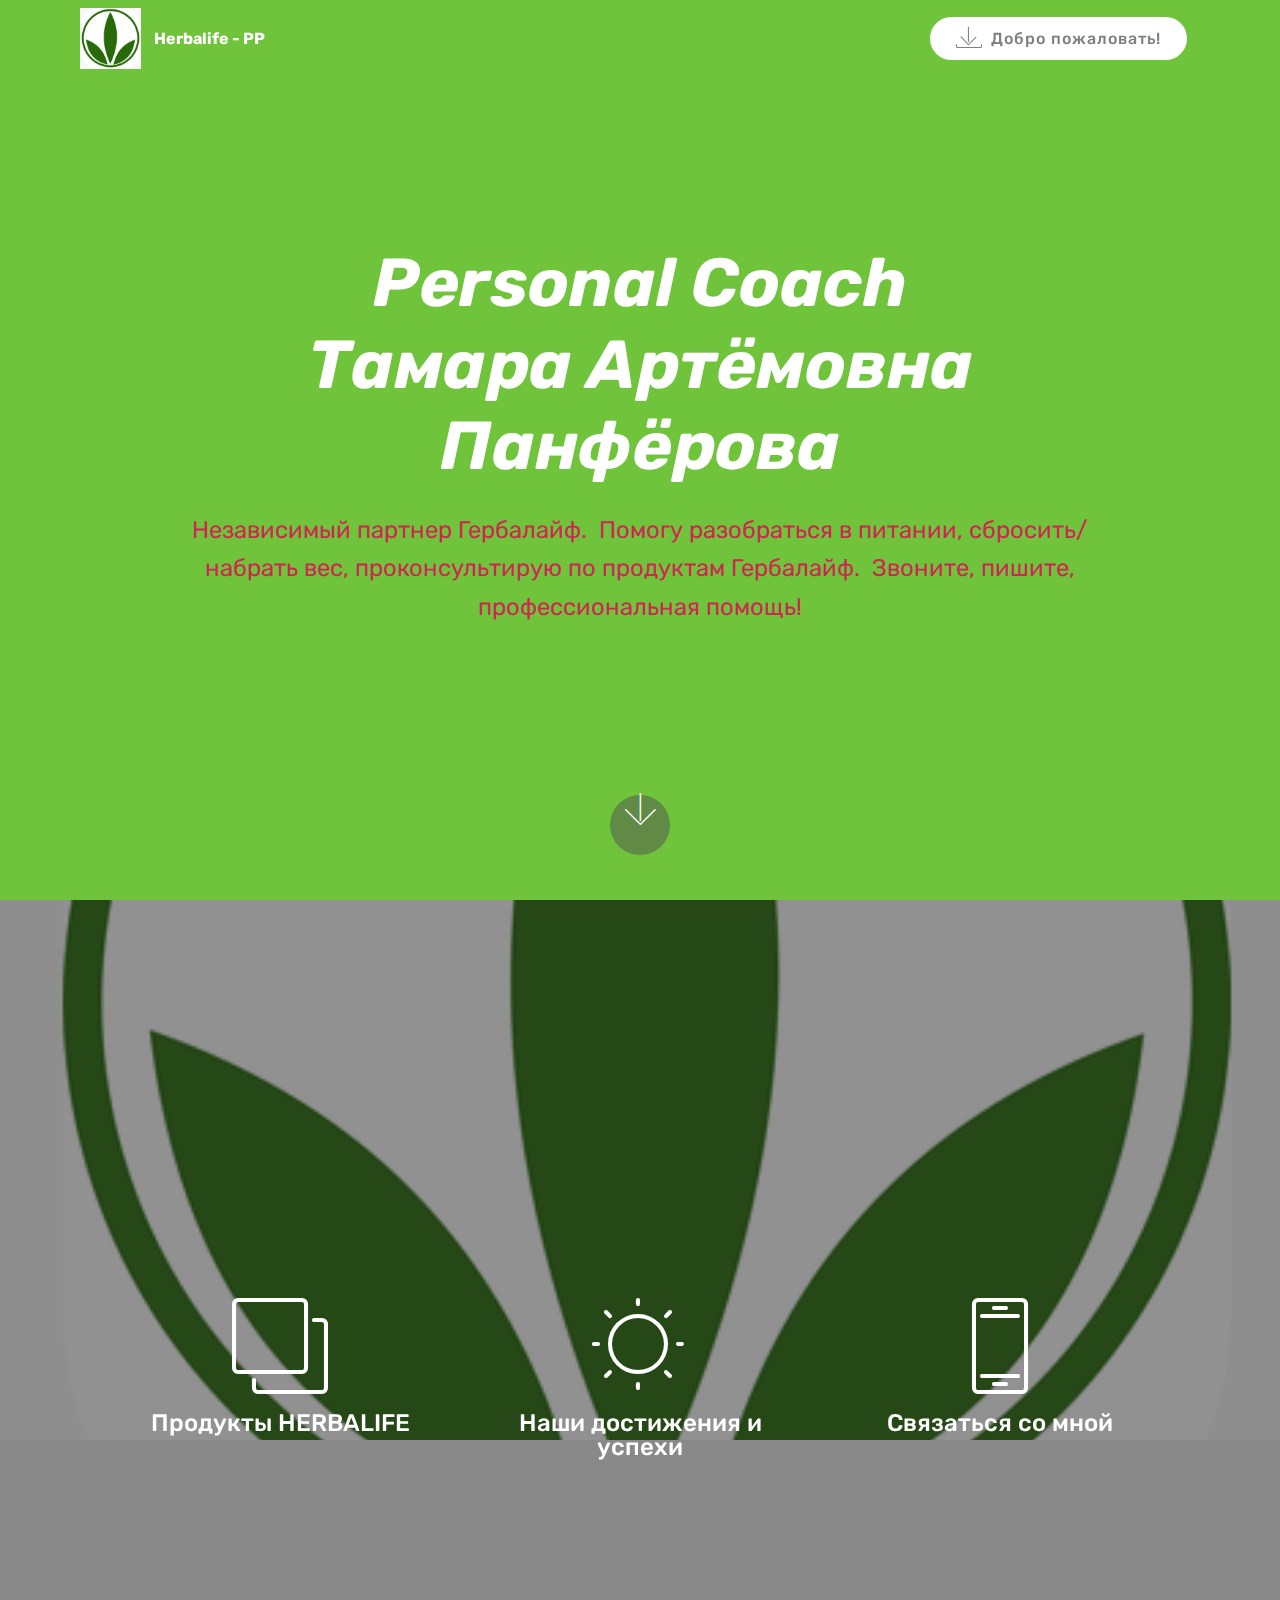
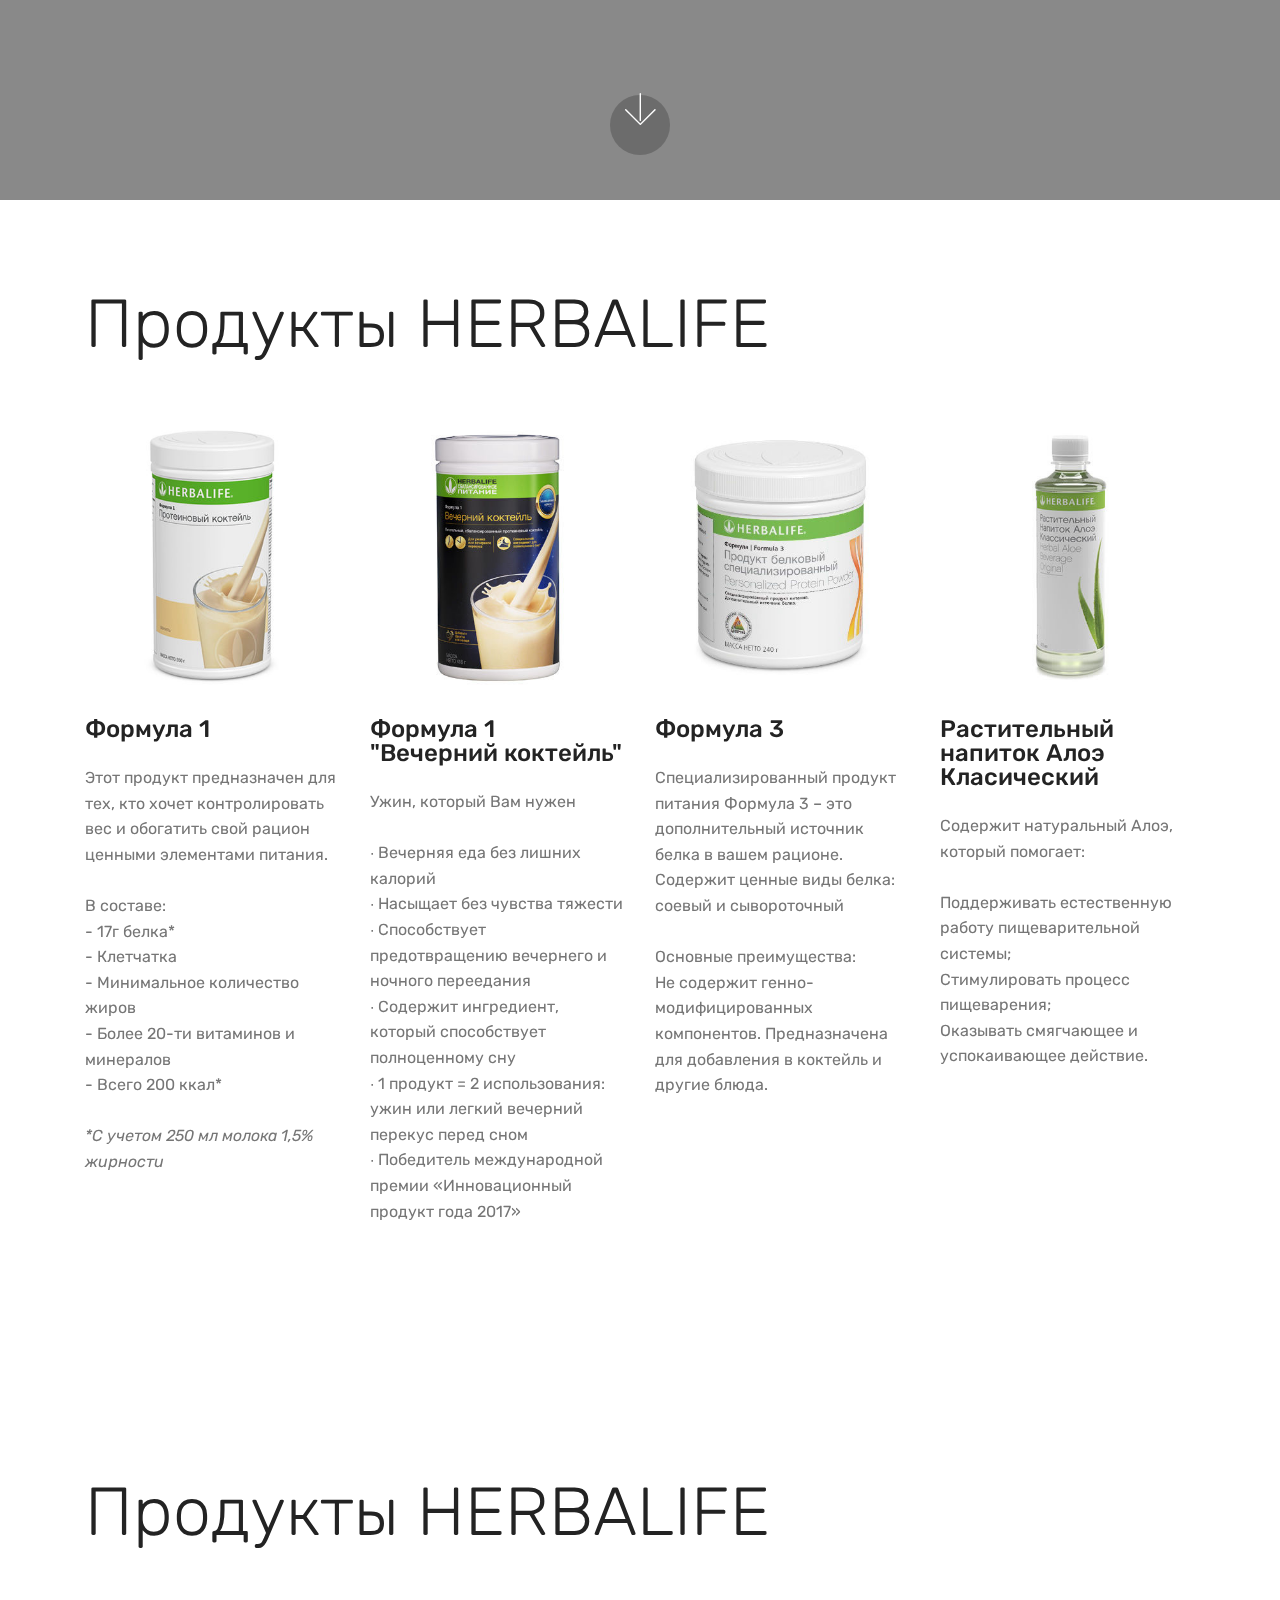
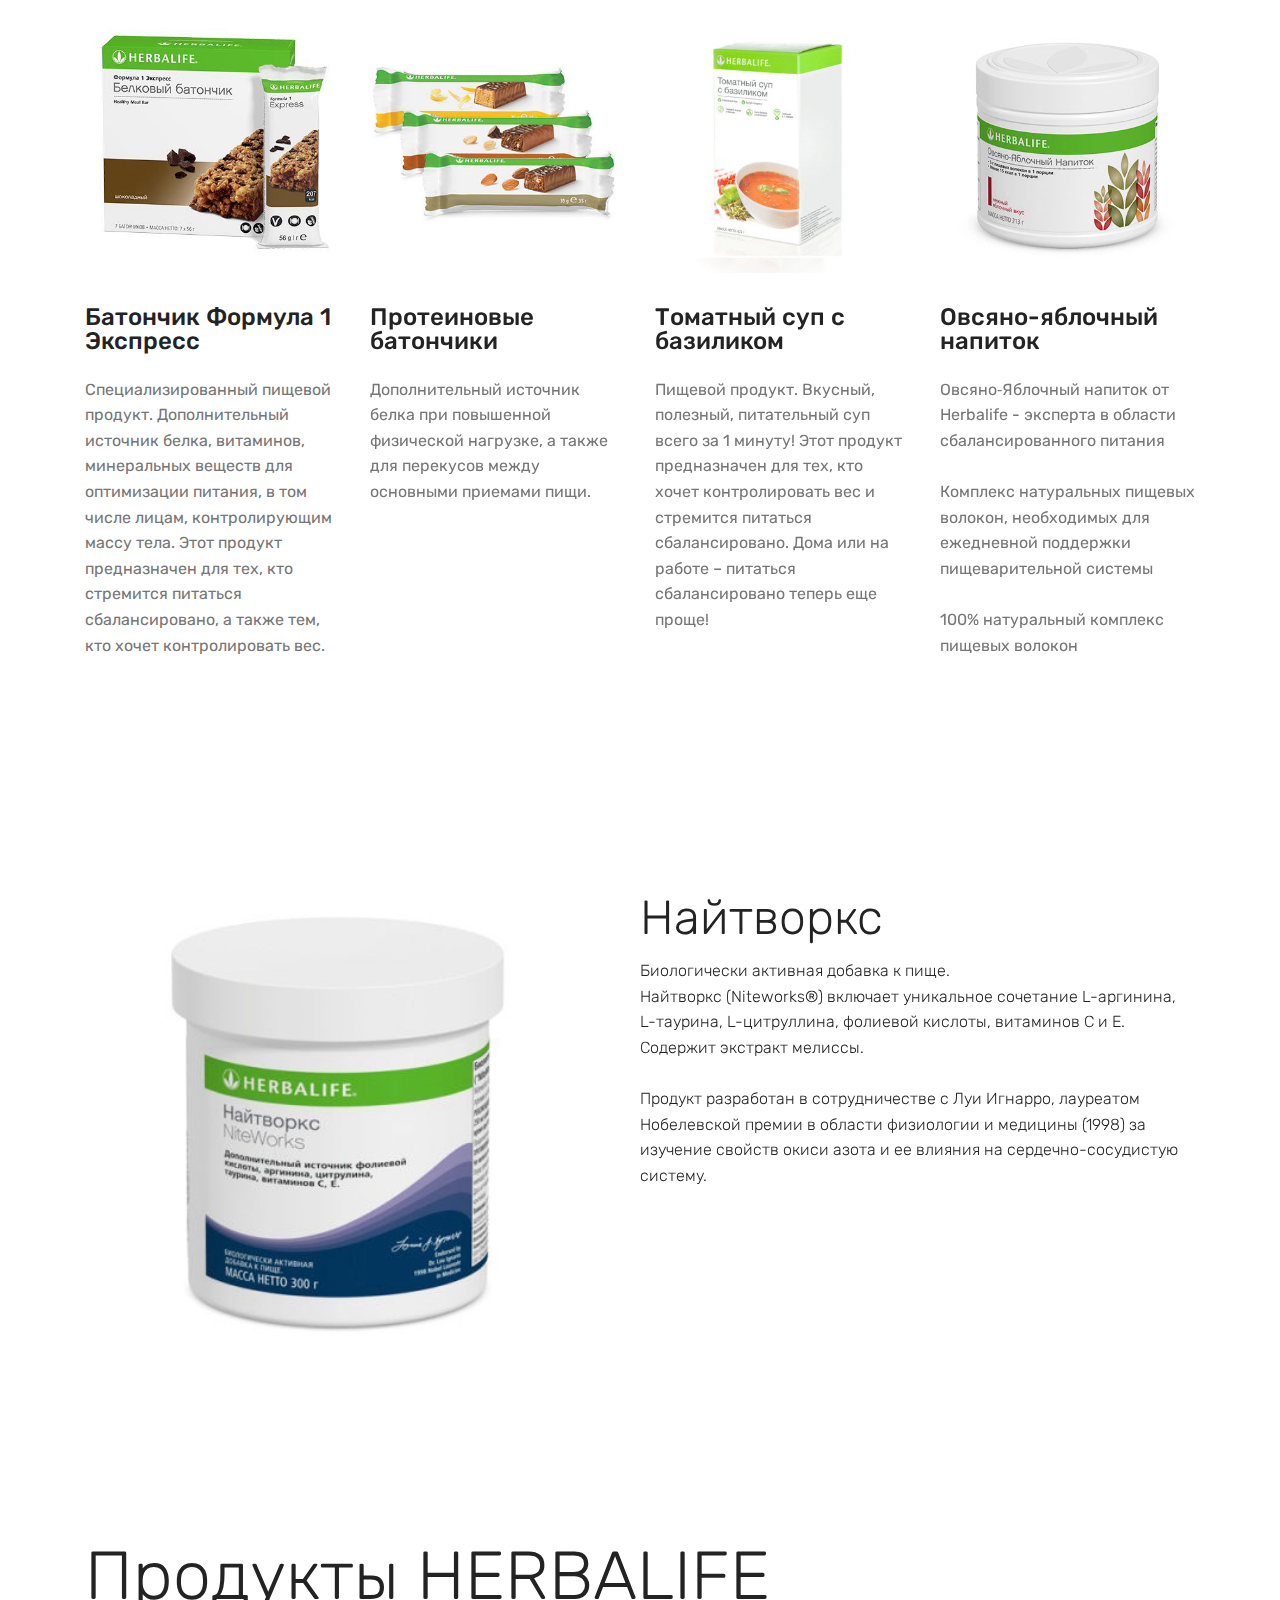
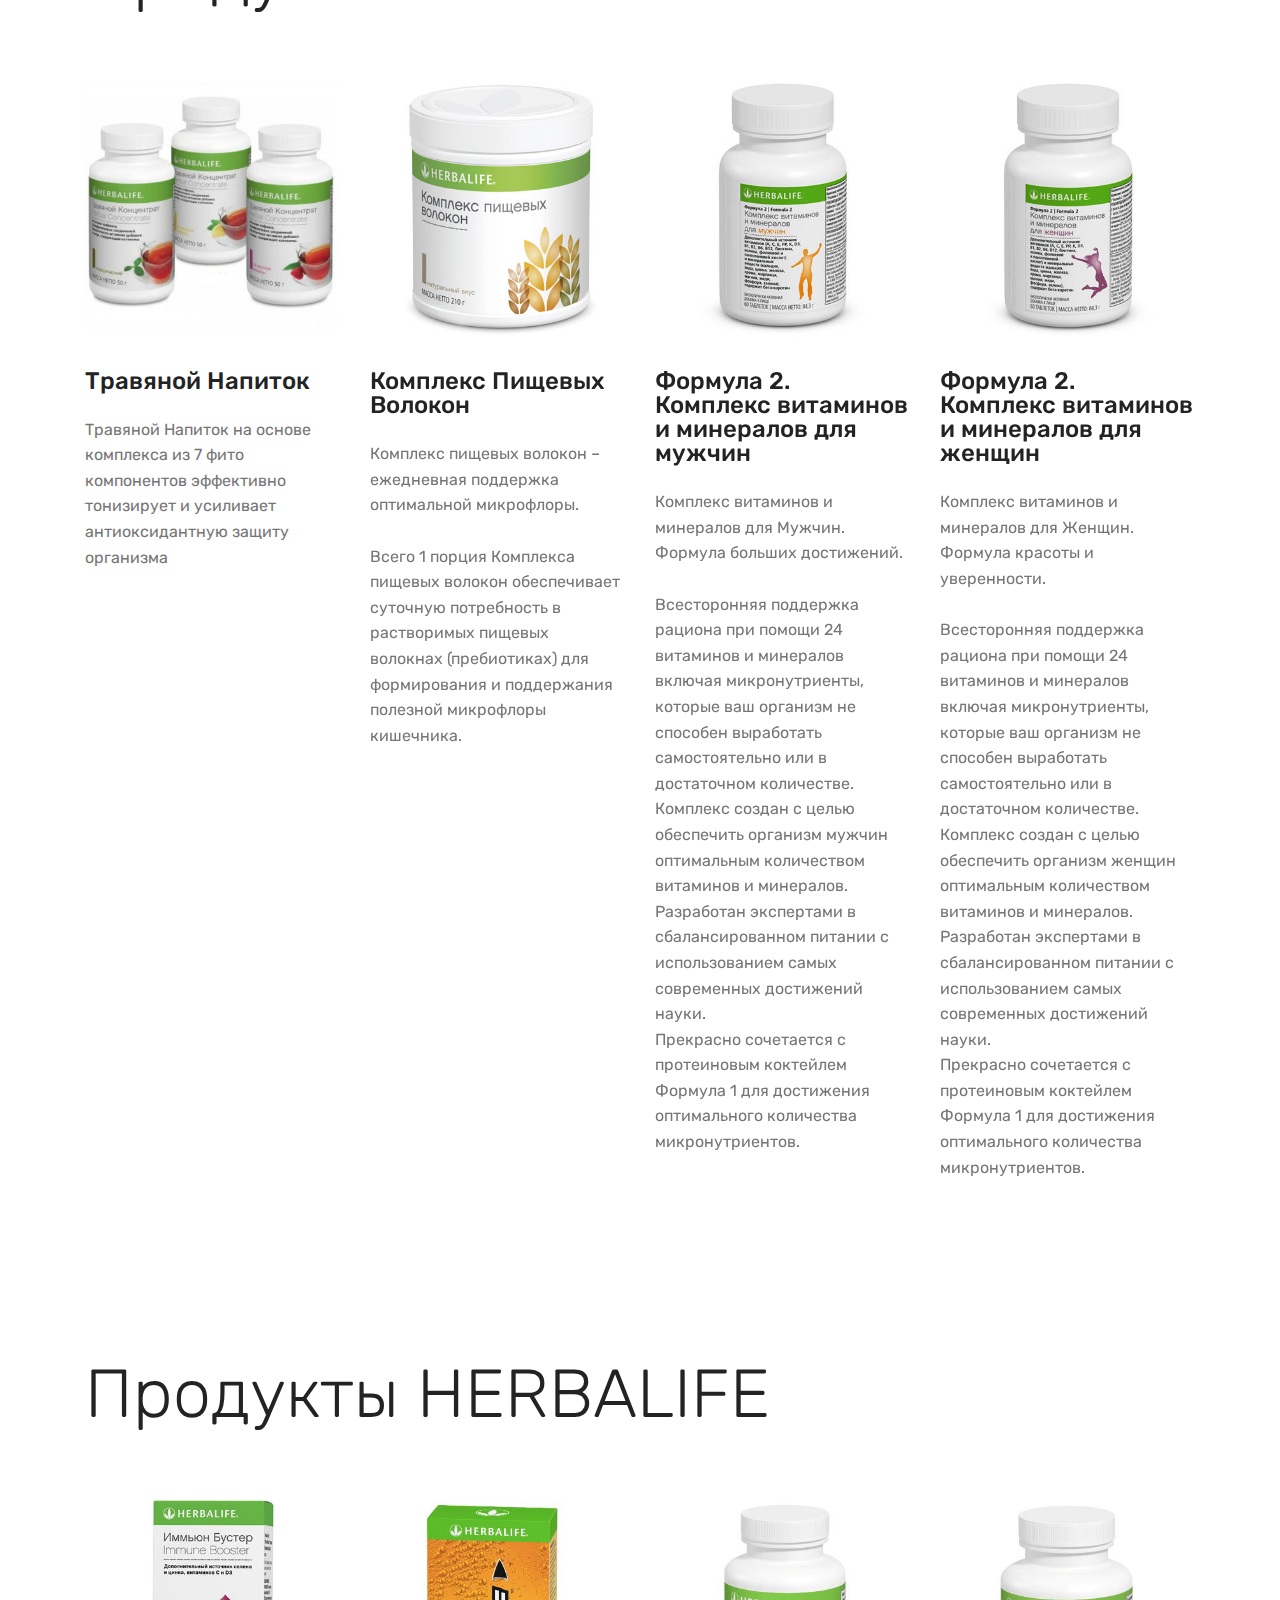
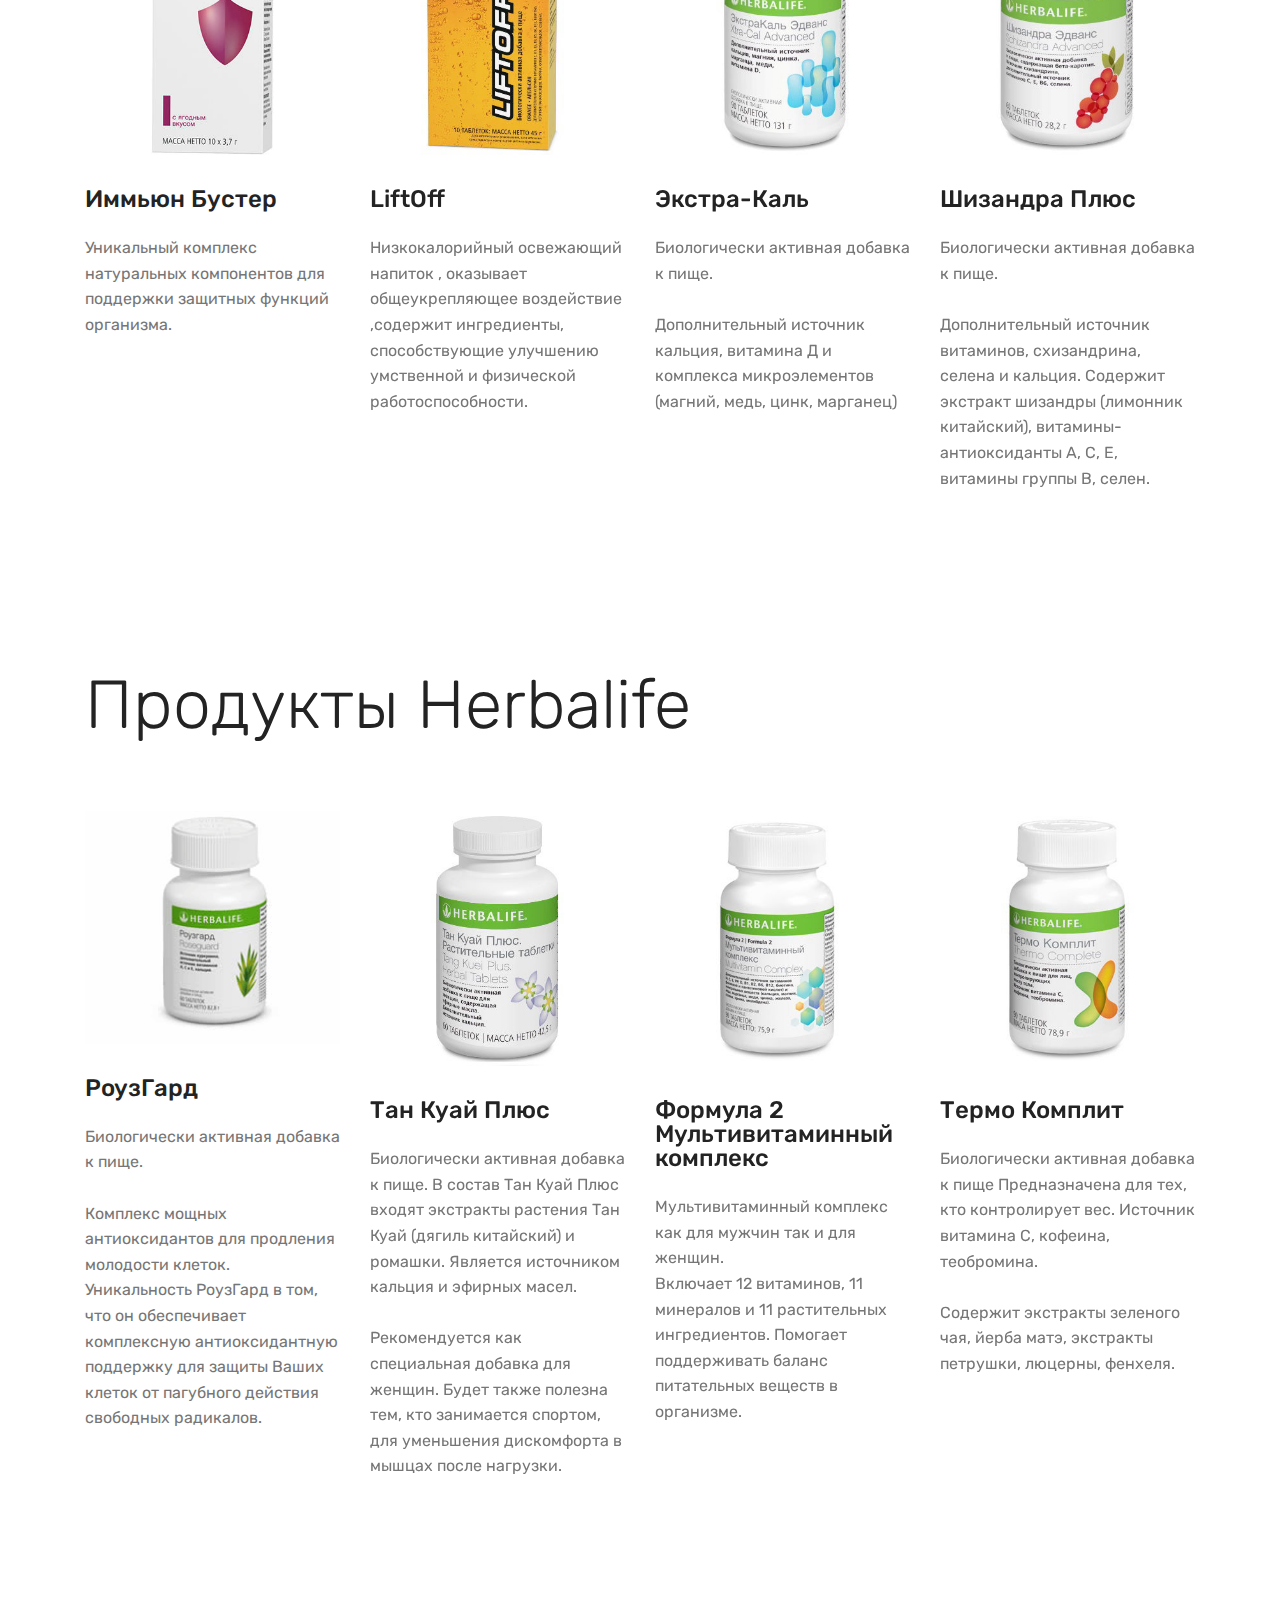
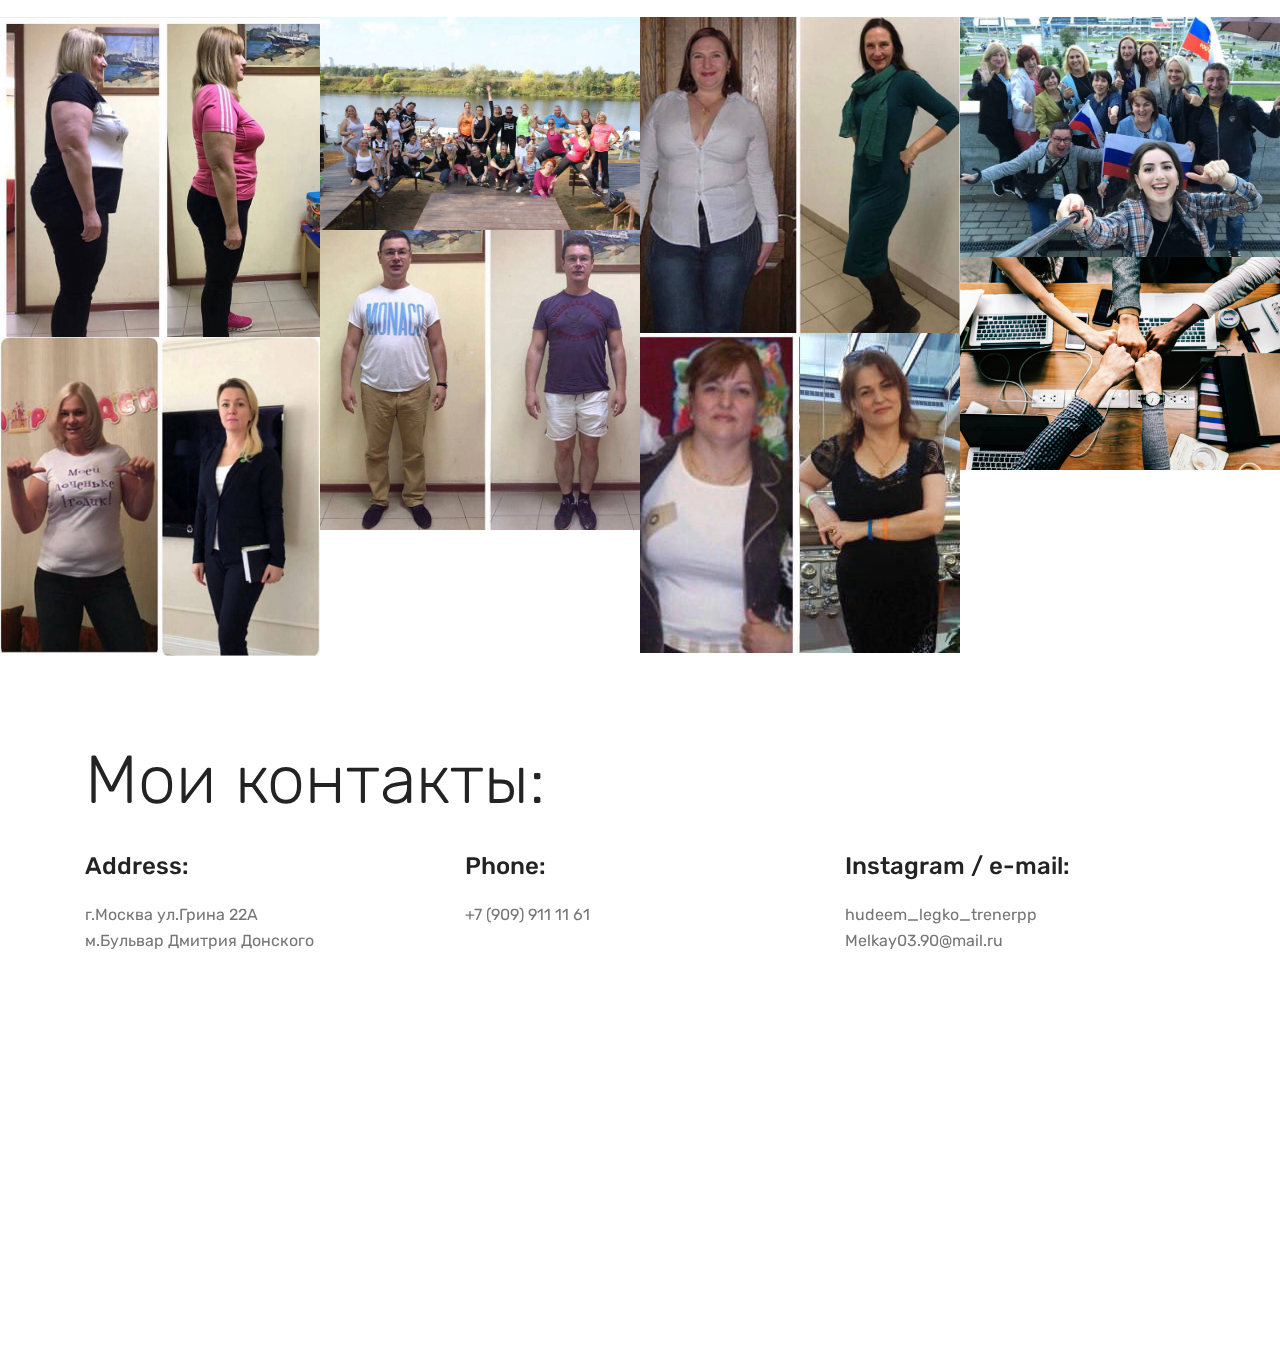
==== commit 00b62db2: "create github pages" ====
--- a/index.html
+++ b/index.html
@@ -57,7 +57,7 @@
     </nav>
 </section>
 
-<section class="engine"><a href="https://mobirise.info/s">free bootstrap theme</a></section><section class="cid-qTkA127IK8 mbr-fullscreen" id="header2-1">
+<section class="engine"><a href="https://mobirise.info/h">how to create a web page</a></section><section class="cid-qTkA127IK8 mbr-fullscreen" id="header2-1">
 
     
 
@@ -99,8 +99,8 @@
                     <div class="icons-media-container mbr-white">
                         <div class="card col-12 col-md-6 col-lg-4">
                             <div class="icon-block">
-                            <a href="https://mobirise.co/">
-                                <span class="mbri-layers mbr-iconfont"></span>
+                            <a href="herbalife.html#services1-4">
+                                <span class="mbr-iconfont mbri-layers"></span>
                             </a>
                             </div>
                             <h5 class="mbr-fonts-style display-5">Продукты HERBALIFE</h5>
@@ -108,7 +108,7 @@
 
                         <div class="card col-12 col-md-6 col-lg-4">
                             <div class="icon-block">
-                                <a href="page1.html#gallery3-d" target="_blank">
+                                <a href="herbalife.html#gallery3-d" target="_blank">
                                     <span class="mbr-iconfont mbri-sun"></span>
                                 </a>
                             </div>
@@ -117,8 +117,8 @@
 
                         <div class="card col-12 col-md-6 col-lg-4">
                             <div class="icon-block">
-                                <a href="https://mobirise.co/">
-                                    <span class="mbri-cash mbr-iconfont"></span>
+                                <a href="herbalife.html#social-buttons2-m">
+                                    <span class="mbr-iconfont mbri-mobile2"></span>
                                 </a>
                             </div>
                             <h5 class="mbr-fonts-style display-5">
@@ -196,7 +196,7 @@
             <div class="card col-12 col-md-6 col-lg-3">
                 <div class="card-wrapper">
                     <div class="card-img">
-                        <img src="assets/images/-400x400110.jpg" alt="Mobirise" title="">
+                        <img src="assets/images/-400x4000.jpg" alt="Mobirise" title="">
                     </div>
                     <div class="card-box">
                         <h4 class="card-title mbr-fonts-style display-5">
@@ -251,7 +251,7 @@
             <div class="card col-12 col-md-6 col-lg-3">
                 <div class="card-wrapper">
                     <div class="card-img">
-                        <img src="assets/images/-400x400111.jpg" alt="Mobirise" title="">
+                        <img src="assets/images/-400x4001.jpg" alt="Mobirise" title="">
                     </div>
                     <div class="card-box pb-md-5">
                         <h4 class="card-title mbr-fonts-style display-5">Батончик Формула 1  Экспресc</h4>
@@ -397,7 +397,7 @@
             <div class="card col-12 col-md-6 col-lg-3">
                 <div class="card-wrapper">
                     <div class="card-img">
-                        <img src="assets/images/-400x400112.jpg" alt="Mobirise" title="">
+                        <img src="assets/images/-400x4002.jpg" alt="Mobirise" title="">
                     </div>
                     <div class="card-box">
                         <h4 class="card-title mbr-fonts-style display-5">Формула 2. Комплекс витаминов и минералов для мужчин</h4>
@@ -416,7 +416,7 @@
             <div class="card col-12 col-md-6 col-lg-3 last-child">
                 <div class="card-wrapper">
                     <div class="card-img">
-                        <img src="assets/images/-400x400113.jpg" alt="Mobirise" title="">
+                        <img src="assets/images/-400x4003.jpg" alt="Mobirise" title="">
                     </div>
                     <div class="card-box">
                         <h4 class="card-title mbr-fonts-style display-5">Формула 2. Комплекс витаминов и минералов для женщин</h4>
@@ -453,7 +453,7 @@
             <div class="card col-12 col-md-6 col-lg-3">
                 <div class="card-wrapper">
                     <div class="card-img">
-                        <img src="assets/images/-400x400114.jpg" alt="Mobirise" title="">
+                        <img src="assets/images/-400x4004.jpg" alt="Mobirise" title="">
                     </div>
                     <div class="card-box pb-md-5">
                         <h4 class="card-title mbr-fonts-style display-5">Иммьюн Бустер</h4>
